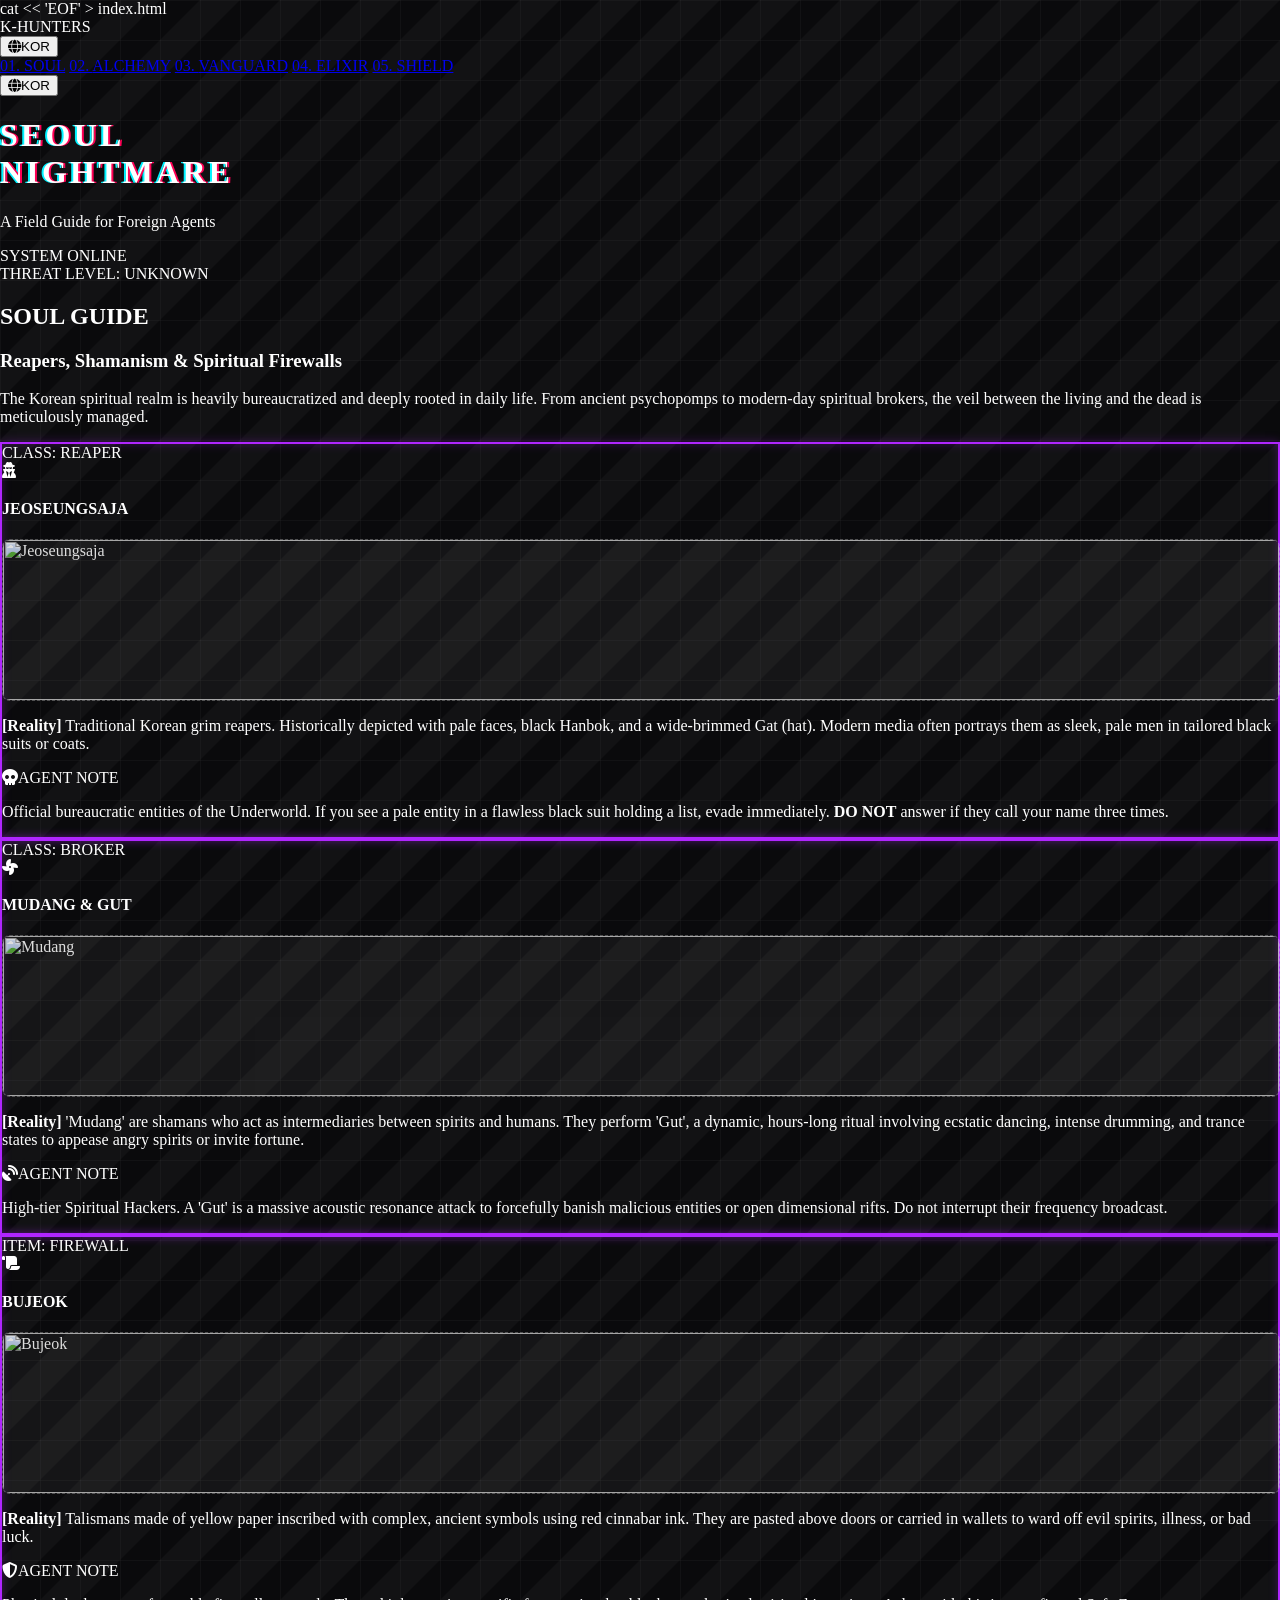
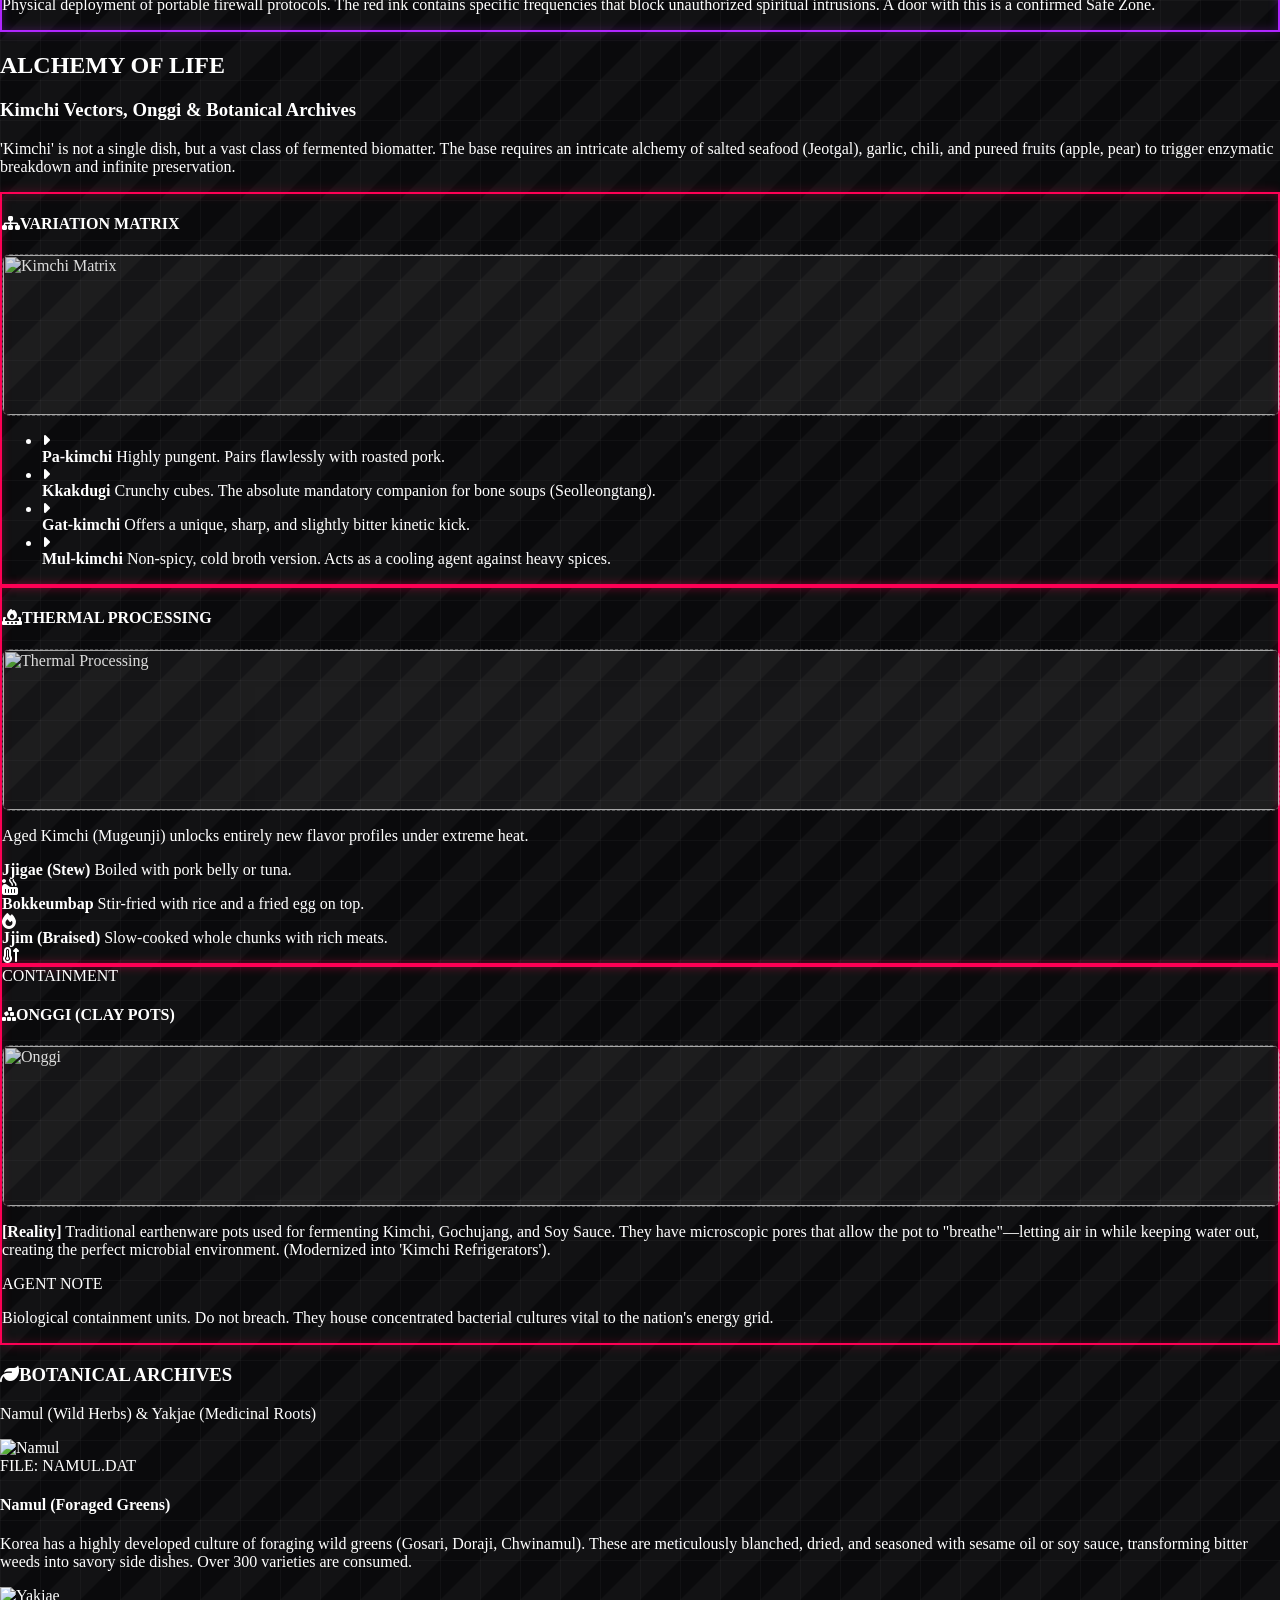
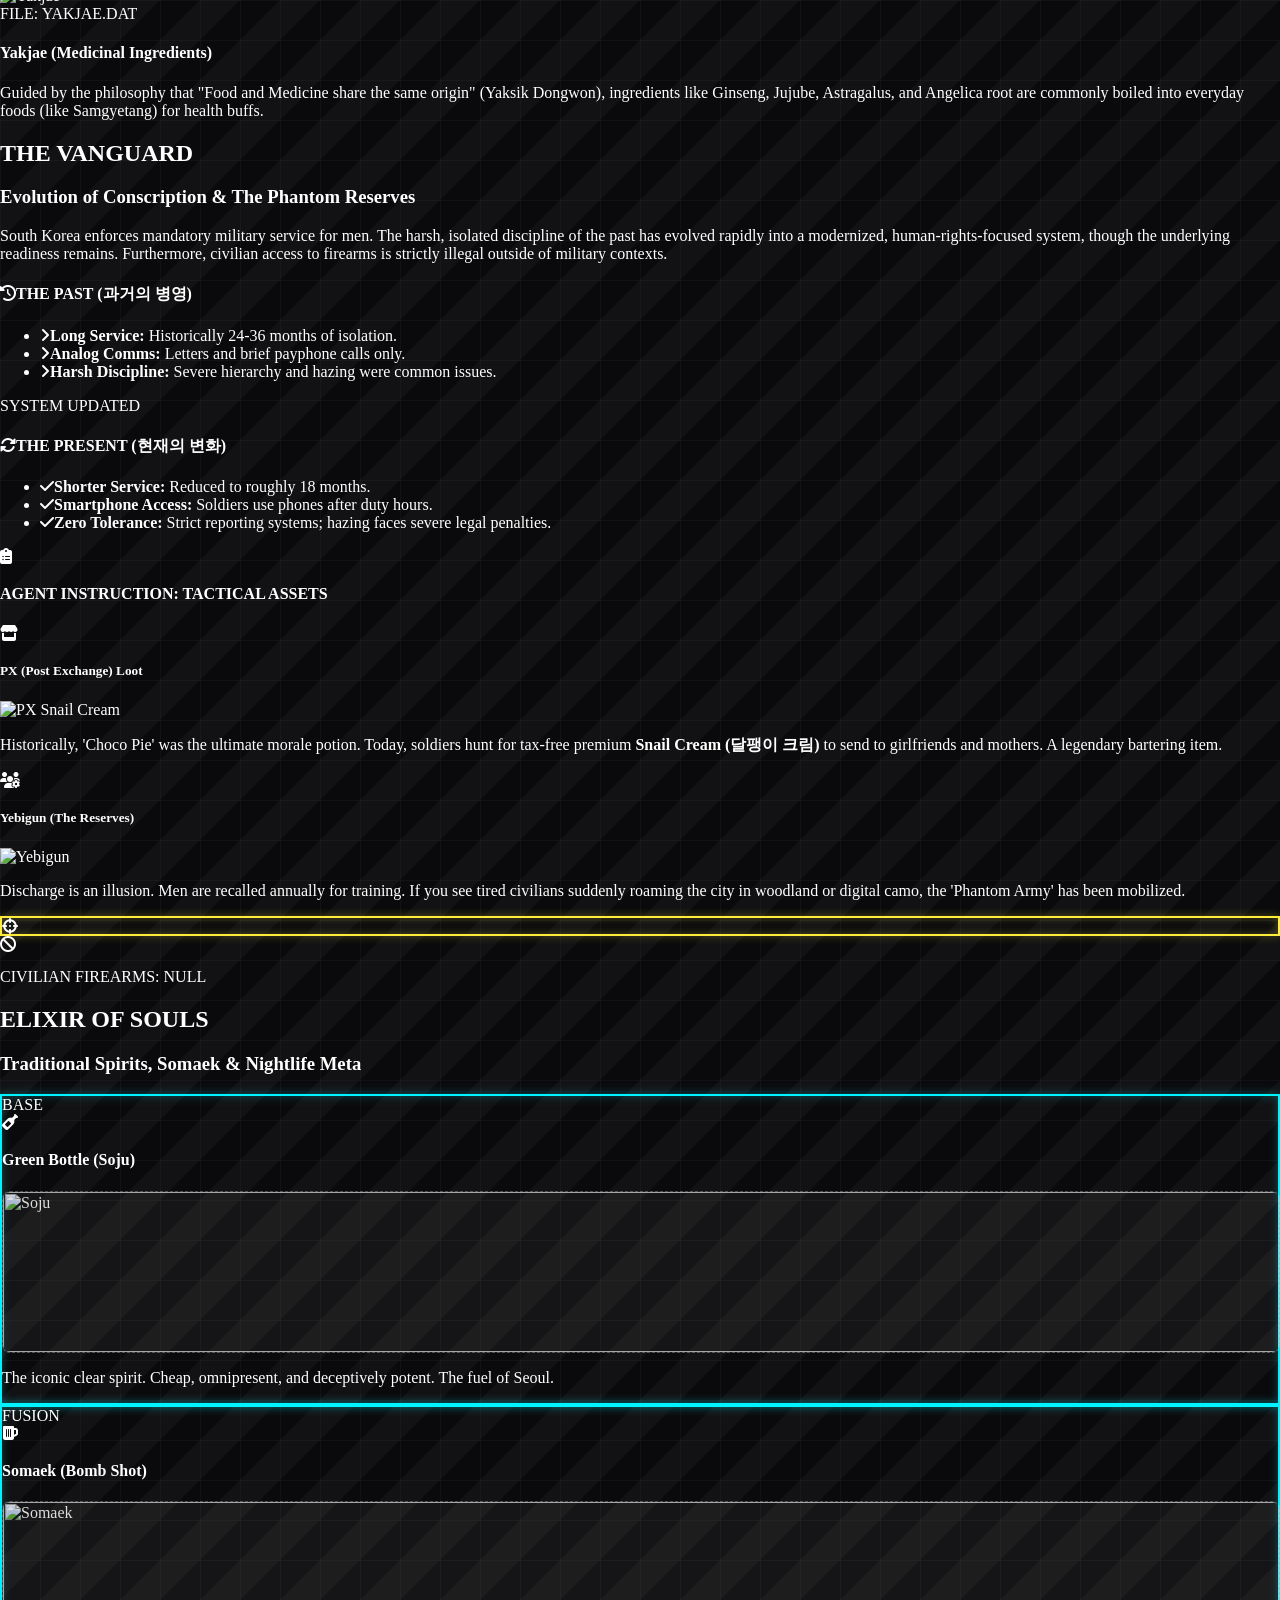
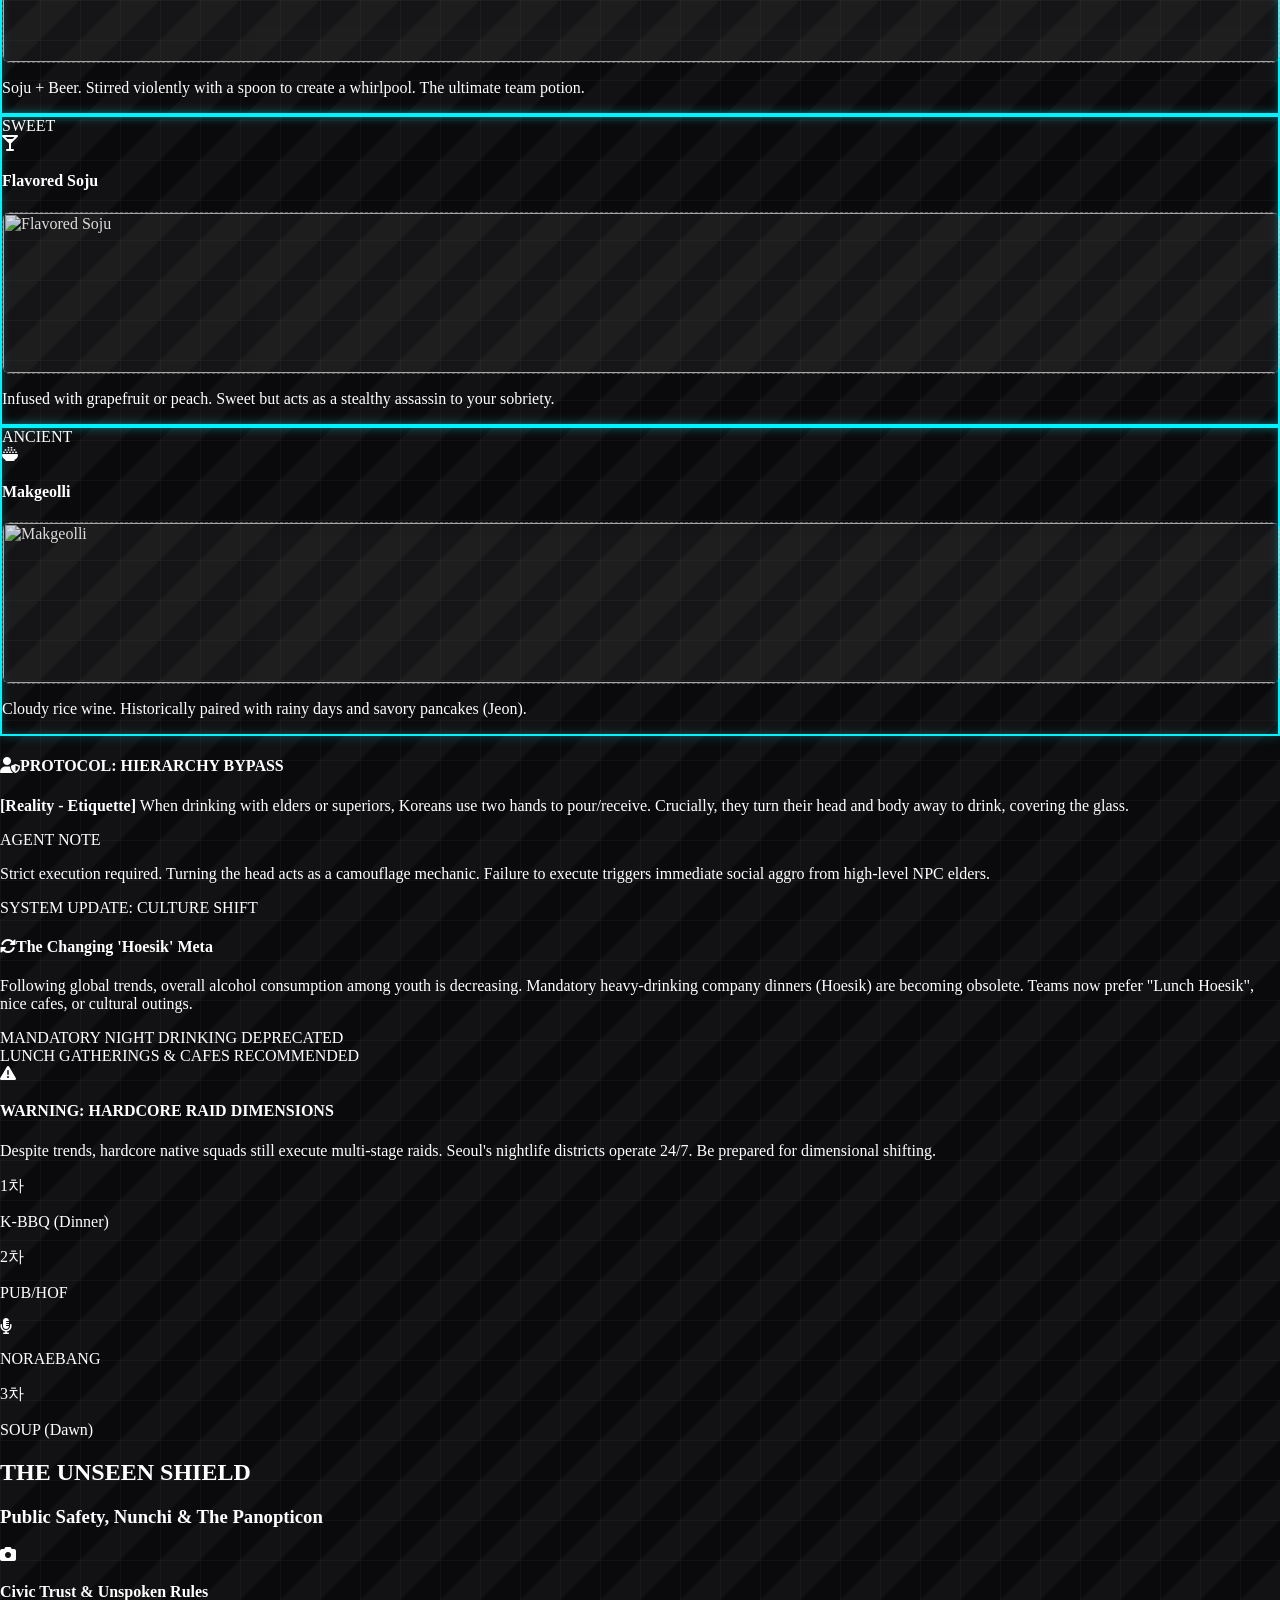
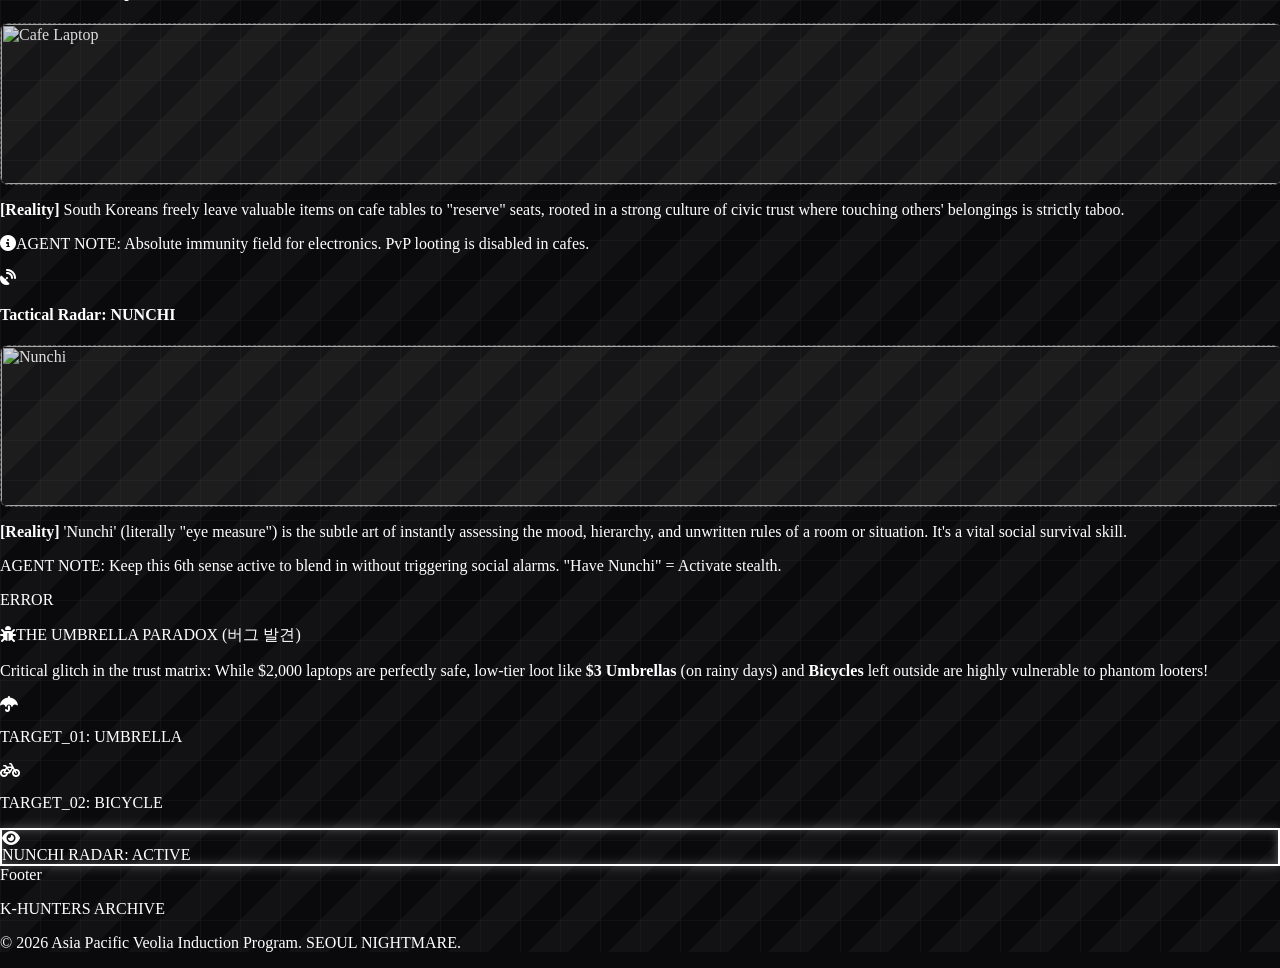
==== index.html @ 0b5ca31d "Create index.html" ====
cat << 'EOF' > index.html
<!DOCTYPE html>
<html lang="ko" class="scroll-smooth">
<head>
    <meta charset="UTF-8">
    <meta name="viewport" content="width=device-width, initial-scale=1.0, maximum-scale=1.0, user-scalable=no">
    <title>KOREA: THE SHADOW & THE LIGHT</title>
    
    <script src="https://cdn.tailwindcss.com"></script>
    <link href="https://cdnjs.cloudflare.com/ajax/libs/font-awesome/6.4.0/css/all.min.css" rel="stylesheet">
    <link rel="preconnect" href="https://fonts.googleapis.com">
    <link rel="preconnect" href="https://fonts.gstatic.com" crossorigin>
    <link href="https://fonts.googleapis.com/css2?family=Black+Han+Sans&family=Noto+Sans+KR:wght@300;400;700;900&display=swap" rel="stylesheet">
    
    <script>
        tailwind.config = {
            darkMode: 'class',
            theme: {
                extend: {
                    fontFamily: {
                        'title': ['"Black Han Sans"', 'sans-serif'],
                        'body': ['"Noto Sans KR"', 'sans-serif'],
                    },
                    colors: {
                        demon: {
                            purple: '#b026ff',
                            red: '#ff0055',
                            cyan: '#00f3ff',
                            yellow: '#ffeb3b',
                            green: '#00ff66',
                            dark: '#0a0a0c',
                        }
                    },
                    backgroundImage: {
                        'grid-pattern': 'linear-gradient(to right, #ffffff11 1px, transparent 1px), linear-gradient(to bottom, #ffffff11 1px, transparent 1px)',
                    }
                }
            }
        }
    </script>
    <style>
        html, body {
            margin: 0 !important;
            padding: 0 !important;
            width: 100% !important;
            overflow-x: hidden;
            background-color: #0a0a0c;
            color: #ffffff;
        }
        
        /* 한국 전통 문살 느낌의 패턴 배경 */
        .bg-korean-pattern {
            background-image: 
                linear-gradient(to right, #ffffff08 1px, transparent 1px),
                linear-gradient(to bottom, #ffffff08 1px, transparent 1px),
                url("data:image/svg+xml,%3Csvg width='40' height='40' viewBox='0 0 40 40' xmlns='http://www.w3.org/2000/svg'%3E%3Cg fill='%23ffffff' fill-opacity='0.03' fill-rule='evenodd'%3E%3Cpath d='M0 40L40 0H20L0 20M40 40V20L20 40'/%3E%3C/g%3E%3C/svg%3E");
            background-size: 40px 40px, 40px 40px, 80px 80px;
        }

        /* Glitch Effect */
        .glitch-wrapper { position: relative; }
        .glitch {
            position: relative;
            color: white;
            letter-spacing: 0.1em;
            text-shadow: 2px 0 #ff0055, -2px 0 #00f3ff;
            animation: glitch-anim 2s infinite linear alternate-reverse;
        }
        @keyframes glitch-anim {
            0% { text-shadow: 2px 0 #ff0055, -2px 0 #00f3ff; transform: translate(0); }
            20% { text-shadow: -2px 0 #ff0055, 2px 0 #00f3ff; transform: translate(-1px, 1px); }
            40% { text-shadow: 2px 0 #ff0055, -2px 0 #00f3ff; transform: translate(1px, -1px); }
            60% { text-shadow: -2px 0 #ff0055, 2px 0 #00f3ff; transform: translate(-1px, 0); }
            80% { text-shadow: 2px 0 #ff0055, -2px 0 #00f3ff; transform: translate(1px, 1px); }
            100% { text-shadow: -2px 0 #ff0055, 2px 0 #00f3ff; transform: translate(0); }
        }

        /* Neon Borders & Glows */
        .neon-box-purple { border: 2px solid #b026ff; box-shadow: 0 0 10px #b026ff44, inset 0 0 10px #b026ff44; transition: all 0.3s ease; }
        .neon-box-purple:hover { box-shadow: 0 0 20px #b026ff88, inset 0 0 15px #b026ff88; transform: translateY(-3px); }

        .neon-box-red { border: 2px solid #ff0055; box-shadow: 0 0 10px #ff005544, inset 0 0 10px #ff005544; transition: all 0.3s ease; }
        .neon-box-red:hover { box-shadow: 0 0 20px #ff005588, inset 0 0 15px #ff005588; transform: translateY(-3px); }

        .neon-box-yellow { border: 2px solid #ffeb3b; box-shadow: 0 0 10px #ffeb3b44, inset 0 0 10px #ffeb3b44; transition: all 0.3s ease; }
        .neon-box-yellow:hover { box-shadow: 0 0 20px #ffeb3b88, inset 0 0 15px #ffeb3b88; transform: translateY(-3px); }

        .neon-box-cyan { border: 2px solid #00f3ff; box-shadow: 0 0 10px #00f3ff44, inset 0 0 10px #00f3ff44; transition: all 0.3s ease; }
        .neon-box-cyan:hover { box-shadow: 0 0 20px #00f3ff88, inset 0 0 15px #00f3ff88; transform: translateY(-3px); }

        .neon-box-green { border: 2px solid #00ff66; box-shadow: 0 0 10px #00ff6644, inset 0 0 10px #00ff6644; transition: all 0.3s ease; }
        .neon-box-green:hover { box-shadow: 0 0 20px #00ff6688, inset 0 0 15px #00ff6688; transform: translateY(-3px); }

        .neon-box-white { border: 2px solid #ffffff; box-shadow: 0 0 10px #ffffff44, inset 0 0 10px #ffffff44; transition: all 0.3s ease; }

        /* Reveal Animation */
        .reveal { opacity: 0; transform: translateY(30px); transition: all 0.6s ease-out; }
        .reveal.active { opacity: 1; transform: translateY(0); }

        /* Hide Scrollbar for Mobile Nav */
        .hide-scrollbar::-webkit-scrollbar { display: none; }
        .hide-scrollbar { -ms-overflow-style: none; scrollbar-width: none; }

        /* Language Toggle Utility */
        body:not(.lang-ko) .show-ko { display: none !important; }
        body.lang-ko .show-en { display: none !important; }

        /* 이미지 플레이스홀더 스타일 */
        .img-placeholder {
            width: 100%;
            height: 160px;
            background-color: rgba(255, 255, 255, 0.05);
            border-radius: 0.5rem;
            margin-top: 0.5rem;
            margin-bottom: 1rem;
            display: flex;
            align-items: center;
            justify-content: center;
            overflow: hidden;
            border: 1px dashed rgba(255, 255, 255, 0.25);
            position: relative;
        }
        .img-placeholder img {
            width: 100%;
            height: 100%;
            object-fit: cover;
            opacity: 0.85;
            transition: opacity 0.3s ease;
        }
        .img-placeholder:hover img {
            opacity: 1;
        }
        .img-label {
            position: absolute;
            font-family: monospace;
            font-size: 0.75rem;
            color: rgba(255,255,255,0.7);
            z-index: 10;
            pointer-events: none;
            background: rgba(0,0,0,0.7);
            padding: 3px 8px;
            border-radius: 4px;
            border: 1px solid rgba(255,255,255,0.2);
        }
    </style>
</head>
<body class="font-body antialiased bg-korean-pattern bg-demon-dark relative">

    <!-- Navigation -->
    <nav class="fixed top-0 w-full z-50 bg-black/90 backdrop-blur-md border-b border-gray-800">
        <div class="max-w-7xl mx-auto px-4 sm:px-6 lg:px-8">
            <div class="flex flex-col sm:flex-row items-center justify-between h-auto sm:h-16 py-3 sm:py-0">
                <div class="flex items-center justify-between w-full sm:w-auto mb-3 sm:mb-0">
                    <div class="flex-shrink-0 font-title text-2xl tracking-widest cursor-pointer" onclick="window.scrollTo(0,0)">
                        <span class="text-demon-cyan">K-</span><span class="text-demon-red">HUNTERS</span>
                    </div>
                    <!-- Language Toggle Button (Mobile Top Right) -->
                    <button onclick="toggleLanguage()" class="sm:hidden px-3 py-1 border border-white/50 text-white rounded hover:border-demon-cyan hover:text-demon-cyan transition-colors font-mono text-xs flex items-center">
                        <i class="fas fa-globe mr-2"></i><span class="lang-text">KOR</span>
                    </button>
                </div>
                
                <!-- Nav Links -->
                <div class="w-full sm:w-auto flex overflow-x-auto hide-scrollbar space-x-6 pb-2 sm:pb-0 text-sm sm:text-base">
                    <a href="#spirit" class="flex-shrink-0 hover:text-demon-purple transition-colors font-bold tracking-wider">01. <span class="show-en">SOUL</span><span class="show-ko">영혼</span></a>
                    <a href="#alchemy" class="flex-shrink-0 hover:text-demon-red transition-colors font-bold tracking-wider">02. <span class="show-en">ALCHEMY</span><span class="show-ko">연금술</span></a>
                    <a href="#vanguard" class="flex-shrink-0 hover:text-demon-yellow transition-colors font-bold tracking-wider">03. <span class="show-en">VANGUARD</span><span class="show-ko">선봉대</span></a>
                    <a href="#elixir" class="flex-shrink-0 hover:text-demon-cyan transition-colors font-bold tracking-wider">04. <span class="show-en">ELIXIR</span><span class="show-ko">영약</span></a>
                    <a href="#shield" class="flex-shrink-0 hover:text-white transition-colors font-bold tracking-wider">05. <span class="show-en">SHIELD</span><span class="show-ko">방어막</span></a>
                </div>

                <!-- Language Toggle Button (Desktop) -->
                <button onclick="toggleLanguage()" class="hidden sm:flex ml-4 px-4 py-1 border border-white/50 text-white rounded hover:border-demon-cyan hover:text-demon-cyan transition-colors font-mono text-sm items-center flex-shrink-0">
                    <i class="fas fa-globe mr-2"></i><span class="lang-text">KOR</span>
                </button>
            </div>
        </div>
    </nav>

    <!-- Header / Hero Section -->
    <header class="min-h-[90vh] flex items-center justify-center relative overflow-hidden pt-20">
        <div class="absolute inset-0 bg-[radial-gradient(ellipse_at_center,_var(--tw-gradient-stops))] from-demon-purple/20 via-demon-dark to-demon-dark z-0"></div>
        <div class="z-10 text-center px-4 w-full">
            <div class="glitch-wrapper mb-6">
                <h1 class="glitch font-title text-5xl sm:text-7xl md:text-8xl lg:text-9xl leading-tight">SEOUL<br>NIGHTMARE</h1>
            </div>
            <p class="text-sm sm:text-xl md:text-2xl font-light tracking-widest text-gray-400 mb-8 uppercase px-2">
                <span class="show-en">A Field Guide for Foreign Agents</span>
                <span class="show-ko">외국인 요원을 위한 현장 가이드</span>
            </p>
            <div class="flex justify-center gap-3 sm:gap-4 flex-wrap">
                <div class="px-4 py-2 border border-demon-cyan text-demon-cyan rounded-full animate-pulse text-xs sm:text-sm font-bold">
                    <span class="show-en">SYSTEM ONLINE</span><span class="show-ko">시스템 온라인</span>
                </div>
                <div class="px-4 py-2 border border-demon-red text-demon-red rounded-full animate-pulse text-xs sm:text-sm font-bold">
                    <span class="show-en">THREAT LEVEL: UNKNOWN</span><span class="show-ko">위협 등급: 측정 불가</span>
                </div>
            </div>
        </div>
    </header>

    <!-- 01. SPIRIT SECTION -->
    <section id="spirit" class="min-h-screen py-20 relative flex items-center border-t border-demon-purple/30">
        <div class="absolute inset-0 bg-gradient-to-b from-demon-dark via-[#1a0a1c] to-demon-dark opacity-80"></div>
        <div class="max-w-7xl mx-auto px-4 sm:px-6 lg:px-8 relative z-10 w-full reveal">
            
            <div class="text-center mb-12 sm:mb-16">
                <h2 class="font-title text-4xl sm:text-5xl md:text-6xl text-transparent bg-clip-text bg-gradient-to-r from-demon-purple to-pink-500 mb-4 drop-shadow-[0_0_10px_rgba(176,38,255,0.8)]">
                    <span class="show-en">SOUL GUIDE</span><span class="show-ko">영혼 인도자</span>
                </h2>
                <h3 class="text-lg sm:text-2xl text-gray-300 font-bold tracking-widest">
                    <span class="show-en">Reapers, Shamanism & Spiritual Firewalls</span>
                    <span class="show-ko">[실제] 저승사자, 무당, 그리고 부적</span>
                </h3>
                <p class="mt-4 text-gray-400 max-w-4xl mx-auto text-sm sm:text-lg px-2">
                    <span class="show-en">The Korean spiritual realm is heavily bureaucratized and deeply rooted in daily life. From ancient psychopomps to modern-day spiritual brokers, the veil between the living and the dead is meticulously managed.</span>
                    <span class="show-ko">한국의 영적 세계는 매우 체계적이며 일상에 깊이 뿌리내리고 있습니다. 고대의 영혼 인도자부터 현대의 영적 브로커(무당)까지, 산 자와 죽은 자의 경계는 철저하게 관리됩니다.</span>
                </p>
            </div>

            <div class="grid grid-cols-1 lg:grid-cols-3 gap-6 sm:gap-8 items-stretch mb-12">
                <!-- Jeoseungsaja -->
                <div class="neon-box-purple p-5 sm:p-6 rounded-xl bg-black/60 relative group flex flex-col justify-between border-t-4 border-t-demon-purple">
                    <div>
                        <div class="absolute top-0 right-0 bg-demon-dark text-demon-purple border border-demon-purple/50 text-[10px] sm:text-xs font-bold px-2 py-1 rounded-bl-lg font-mono z-20">CLASS: REAPER</div>
                        <i class="fas fa-user-secret text-4xl text-demon-purple mb-4 drop-shadow-[0_0_8px_#b026ff]"></i>
                        <h4 class="font-bold text-xl sm:text-2xl text-white mb-2 font-title">
                            <span class="show-en">JEOSEUNGSAJA</span><span class="show-ko">저승사자</span>
                        </h4>

                        <!-- 📸 이미지 공간 -->
                        <div class="img-placeholder">
                            <img src="https://blogger.googleusercontent.com/img/b/R29vZ2xl/AVvXsEiURMVZ9lTEVwqcA4NETuQwc8-KoipGKHFvcKVPNmHvPTJOmMYVmtmRDquQL9dBHjy4XV6RqZc5TJoZpAcFb956CXkFF5MexD-JQQZ14W9fMV1EUGsUQCFEPOBR5V5ncGzZU0assYMbz666HC1Wg995tQHDykyoKzZheXLCg3BpUd2M_Hk87JTDl7S0SsHo/s320/%EC%A0%80%EC%8A%B9%EC%82%AC%EC%9E%90.png" alt="Jeoseungsaja">
                        </div>

                        <p class="text-xs sm:text-sm text-gray-300 mb-4 leading-relaxed">
                            <span class="show-en"><strong>[Reality]</strong> Traditional Korean grim reapers. Historically depicted with pale faces, black Hanbok, and a wide-brimmed Gat (hat). Modern media often portrays them as sleek, pale men in tailored black suits or coats.</span>
                            <span class="show-ko"><strong>[실제]</strong> 한국의 전통적인 저승사자. 과거에는 창백한 얼굴에 검은 도포와 갓을 쓴 모습이었으나, 현대 미디어(드라마 '도깨비' 등)에서는 세련된 검은 정장이나 코트를 입은 모습으로 묘사됩니다.</span>
                        </p>
                    </div>
                    <div class="mt-4 p-3 sm:p-4 bg-purple-900/20 border border-purple-500/30 rounded-lg">
                        <p class="text-demon-purple font-mono font-bold text-xs sm:text-sm mb-2"><i class="fas fa-skull mr-2"></i>AGENT NOTE</p>
                        <p class="text-[10px] sm:text-xs text-gray-400">
                            <span class="show-en">Official bureaucratic entities of the Underworld. If you see a pale entity in a flawless black suit holding a list, evade immediately. <strong>DO NOT</strong> answer if they call your name three times.</span>
                            <span class="show-ko">명계의 공식 관료 개체입니다. 흠잡을 데 없는 검은 정장을 입고 명부를 든 창백한 개체를 발견하면 즉시 회피하십시오. 그들이 당신의 이름을 세 번 부를 때 절대 대답해서는 안 됩니다.</span>
                        </p>
                    </div>
                </div>

                <!-- Mudang & Gut -->
                <div class="neon-box-purple p-5 sm:p-6 rounded-xl bg-black/60 relative group flex flex-col justify-between border-t-4 border-t-pink-500">
                    <div>
                        <div class="absolute top-0 right-0 bg-demon-dark text-pink-400 border border-pink-500/50 text-[10px] sm:text-xs font-bold px-2 py-1 rounded-bl-lg font-mono z-20">CLASS: BROKER</div>
                        <i class="fas fa-fan text-4xl text-pink-400 mb-4 drop-shadow-[0_0_8px_#ff0055]"></i>
                        <h4 class="font-bold text-xl sm:text-2xl text-white mb-2 font-title">
                            <span class="show-en">MUDANG & GUT</span><span class="show-ko">무당과 굿</span>
                        </h4>

                        <!-- 📸 이미지 공간 -->
                        <div class="img-placeholder">
                            <!-- <span class="img-label">[IMAGE: 무당 굿 / Mudang Ritual]</span> -->
                            <img src="https://blogger.googleusercontent.com/img/b/R29vZ2xl/AVvXsEgK4_RKWXs9I8EWVTMAH1R-nw8Vs_nNBZ2rjh0Vb6eyI1aB8lxU2u1QZrVkNIJ7RcFENTT8adfGdqu5MtQVXAKNuCSFIgQwhp_o85HZPnOhuDI9yu3itiw5uYAyJEI8THAKqf8aO_CREOVknemsvlQiMS3PlJPv4r8J-KZAPh70hCe-lFjgRKMcungxRktV/s320/%EB%AC%B4%EB%8B%B9.png" alt="Mudang">
                        </div>

                        <p class="text-xs sm:text-sm text-gray-300 mb-4 leading-relaxed">
                            <span class="show-en"><strong>[Reality]</strong> 'Mudang' are shamans who act as intermediaries between spirits and humans. They perform 'Gut', a dynamic, hours-long ritual involving ecstatic dancing, intense drumming, and trance states to appease angry spirits or invite fortune.</span>
                            <span class="show-ko"><strong>[실제]</strong> '무당'은 신령과 인간 사이를 연결하는 영적 매개자입니다. 징, 꽹과리 등 타악기의 격렬한 리듬에 맞춰 춤을 추고 접신(Trance)하여 억울한 영혼을 달래거나 복을 기원하는 의식인 '굿'을 주관합니다.</span>
                        </p>
                    </div>
                    <div class="mt-4 p-3 sm:p-4 bg-pink-900/20 border border-pink-500/30 rounded-lg">
                        <p class="text-pink-400 font-mono font-bold text-xs sm:text-sm mb-2"><i class="fas fa-satellite-dish mr-2"></i>AGENT NOTE</p>
                        <p class="text-[10px] sm:text-xs text-gray-400">
                            <span class="show-en">High-tier Spiritual Hackers. A 'Gut' is a massive acoustic resonance attack to forcefully banish malicious entities or open dimensional rifts. Do not interrupt their frequency broadcast.</span>
                            <span class="show-ko">최고 등급의 영적 해커. '굿'은 강력한 음향 공명을 통해 악귀를 강제 퇴거시키거나 차원의 문을 여는 대규모 의식입니다. 이들의 주파수 송출을 방해하지 마십시오.</span>
                        </p>
                    </div>
                </div>

                <!-- Bujeok -->
                <div class="neon-box-purple p-5 sm:p-6 rounded-xl bg-black/60 relative group flex flex-col justify-between border-t-4 border-t-demon-cyan">
                    <div>
                        <div class="absolute top-0 right-0 bg-demon-dark text-demon-cyan border border-demon-cyan/50 text-[10px] sm:text-xs font-bold px-2 py-1 rounded-bl-lg font-mono z-20">ITEM: FIREWALL</div>
                        <i class="fas fa-scroll text-4xl text-demon-cyan mb-4 drop-shadow-[0_0_8px_#00f3ff]"></i>
                        <h4 class="font-bold text-xl sm:text-2xl text-white mb-2 font-title">
                            <span class="show-en">BUJEOK</span><span class="show-ko">부적 (결계 코드)</span>
                        </h4>

                        <!-- 📸 이미지 공간 -->
                        <div class="img-placeholder">
                            <img src="https://blogger.googleusercontent.com/img/b/R29vZ2xl/AVvXsEhVpOjeKQ4zcianfXPWaCzMz-b9-HGBg5lgvWPoUVaz6k7OTrrkfWV-IYv4dg5dtVIhRWj3u37YFieAXThjr0m_7Qg4uaEml_VXVHDfjSOJreQyQsn5IECoavwAIScPR0zk9tsJKdB_7lLjRIW2gM2Nb7qpD9FObcclsJw8JPmSUao8znPejQikqtYqkTyF/s320/%EB%B6%80%EC%A0%81.png" alt="Bujeok">
                        </div>

                        <p class="text-xs sm:text-sm text-gray-300 mb-4 leading-relaxed">
                            <span class="show-en"><strong>[Reality]</strong> Talismans made of yellow paper inscribed with complex, ancient symbols using red cinnabar ink. They are pasted above doors or carried in wallets to ward off evil spirits, illness, or bad luck.</span>
                            <span class="show-ko"><strong>[실제]</strong> 노란 한지 위에 붉은 주사(진사)로 복잡한 고대 기호나 문자를 그린 부적. 문설주 위에 붙이거나 지갑 속에 부적을 지니고 다니며 질병, 액운, 악귀를 막아냅니다.</span>
                        </p>
                    </div>
                    <div class="mt-4 p-3 sm:p-4 bg-cyan-900/20 border border-cyan-500/30 rounded-lg">
                        <p class="text-demon-cyan font-mono font-bold text-xs sm:text-sm mb-2"><i class="fas fa-shield-alt mr-2"></i>AGENT NOTE</p>
                        <p class="text-[10px] sm:text-xs text-gray-400">
                            <span class="show-en">Physical deployment of portable firewall protocols. The red ink contains specific frequencies that block unauthorized spiritual intrusions. A door with this is a confirmed Safe Zone.</span>
                            <span class="show-ko">휴대용 방화벽 프로토콜의 물리적 인스턴스. 붉은 안료는 비인가 영적 침입을 물리적으로 차단하는 파장을 지닙니다. 이것이 부착된 문 안쪽은 안전 지대로 간주하십시오.</span>
                        </p>
                    </div>
                </div>
            </div>
        </div>
    </section>

    <!-- 02. ALCHEMY SECTION -->
    <section id="alchemy" class="min-h-screen py-20 relative flex items-center border-t border-demon-red/30">
        <div class="absolute inset-0 bg-gradient-to-b from-demon-dark via-[#2e0b11] to-demon-dark opacity-80"></div>
        <div class="max-w-7xl mx-auto px-4 sm:px-6 lg:px-8 relative z-10 w-full reveal">
            <div class="text-center mb-12 sm:mb-16">
                <h2 class="font-title text-4xl sm:text-5xl md:text-6xl text-transparent bg-clip-text bg-gradient-to-r from-demon-red to-orange-500 mb-4 drop-shadow-[0_0_10px_rgba(255,0,85,0.8)]">
                    <span class="show-en">ALCHEMY OF LIFE</span><span class="show-ko">생명의 연금술</span>
                </h2>
                <h3 class="text-lg sm:text-2xl text-gray-300 font-bold tracking-widest">
                    <span class="show-en">Kimchi Vectors, Onggi & Botanical Archives</span>
                    <span class="show-ko">[실제] 방대한 김치의 세계, 옹기, 그리고 약식동원</span>
                </h3>
                <p class="mt-4 text-gray-400 max-w-4xl mx-auto text-sm sm:text-lg px-2 leading-relaxed">
                    <span class="show-en">'Kimchi' is not a single dish, but a vast class of fermented biomatter. The base requires an intricate alchemy of salted seafood (Jeotgal), garlic, chili, and pureed fruits (apple, pear) to trigger enzymatic breakdown and infinite preservation.</span>
                    <span class="show-ko">'김치'는 단일 요리가 아닌 방대한 발효 시스템입니다. 감칠맛을 폭발시키는 다양한 젓갈, 마늘, 고춧가루, 그리고 자연스러운 단맛과 효소 작용을 촉진하는 과일(사과, 배 등)을 갈아 넣어 무한한 보존성을 지닌 결정체로 연성합니다.</span>
                </p>
            </div>
            
            <div class="grid grid-cols-1 lg:grid-cols-3 gap-6 sm:gap-8 mb-16">
                <!-- Variation Matrix -->
                <div class="neon-box-red p-5 sm:p-6 rounded-xl bg-black/60 relative border-l-4 border-l-demon-red flex flex-col justify-between">
                    <div>
                        <h4 class="font-bold text-lg sm:text-xl text-demon-red border-b border-demon-red/30 pb-2 mb-4 font-title flex items-center">
                            <i class="fas fa-sitemap mr-2"></i><span class="show-en">VARIATION MATRIX</span><span class="show-ko">변형 매트릭스</span>
                        </h4>

                        <!-- 📸 이미지 공간 -->
                        <div class="img-placeholder">
                            <img src="https://blogger.googleusercontent.com/img/b/R29vZ2xl/AVvXsEh5u8CICpxrNpt-s0FGimPSfd17EHLM5632OcCQaiBEvjTnZCOd7gsWREQ-xUtLWjEwq6fq0H5U2fBPs1lMvcb-CBgdPqyrX7uMhA1QPipaQOIzEucrshtaF1l49XOs2l6WbyY2dvjj5uTnLVVBcc0hUg_jQ4wf0cZW1ojgBwbPxj8biqYqOXtKB3wQpL-K/s320/%EA%B9%80%EC%B9%98.png" alt="Kimchi Matrix">
                        </div>

                        <ul class="space-y-4 text-gray-300 text-xs sm:text-sm">
                            <li class="flex items-start">
                                <i class="fas fa-caret-right text-demon-red mt-1 mr-2 flex-shrink-0"></i>
                                <div>
                                    <strong class="text-white"><span class="show-en">Pa-kimchi</span><span class="show-ko">파김치 (Green Onion):</span></strong> 
                                    <span class="show-en">Highly pungent. Pairs flawlessly with roasted pork.</span><span class="show-ko">알싸하고 매콤한 파 베이스. 삼겹살/짜파게티와의 궁합이 치명적입니다.</span>
                                </div>
                            </li>
                            <li class="flex items-start">
                                <i class="fas fa-caret-right text-demon-red mt-1 mr-2 flex-shrink-0"></i>
                                <div>
                                    <strong class="text-white"><span class="show-en">Kkakdugi</span><span class="show-ko">깍두기 (Cubed Radish):</span></strong> 
                                    <span class="show-en">Crunchy cubes. The absolute mandatory companion for bone soups (Seolleongtang).</span><span class="show-ko">아삭하게 씹히는 무 큐브. 설렁탕, 국밥 등 국물 요리의 절대적인 동반자입니다.</span>
                                </div>
                            </li>
                            <li class="flex items-start">
                                <i class="fas fa-caret-right text-demon-red mt-1 mr-2 flex-shrink-0"></i>
                                <div>
                                    <strong class="text-white"><span class="show-en">Gat-kimchi</span><span class="show-ko">갓김치 (Mustard Leaf):</span></strong> 
                                    <span class="show-en">Offers a unique, sharp, and slightly bitter kinetic kick.</span><span class="show-ko">돌산 갓을 사용하여 특유의 톡 쏘는 맛과 쌉싸름한 맛이 뇌를 자극합니다.</span>
                                </div>
                            </li>
                            <li class="flex items-start">
                                <i class="fas fa-caret-right text-demon-red mt-1 mr-2 flex-shrink-0"></i>
                                <div>
                                    <strong class="text-white"><span class="show-en">Mul-kimchi</span><span class="show-ko">물김치 (Water Radish):</span></strong> 
                                    <span class="show-en">Non-spicy, cold broth version. Acts as a cooling agent against heavy spices.</span><span class="show-ko">매운맛이 없는 차가운 국물 변형. 화기를 진정시키는 쿨링 포션 역할을 합니다.</span>
                                </div>
                            </li>
                        </ul>
                    </div>
                </div>

                <!-- Thermal Processing -->
                <div class="neon-box-red p-5 sm:p-6 rounded-xl bg-black/60 relative border-l-4 border-l-orange-500 flex flex-col justify-between">
                    <div>
                        <h4 class="font-bold text-lg sm:text-xl text-orange-500 border-b border-orange-500/30 pb-2 mb-4 font-title flex items-center">
                            <i class="fas fa-fire-burner mr-2"></i><span class="show-en">THERMAL PROCESSING</span><span class="show-ko">열처리 (조리 응용)</span>
                        </h4>

                        <!-- 📸 이미지 공간 -->
                        <div class="img-placeholder">
                            <img src="https://blogger.googleusercontent.com/img/b/R29vZ2xl/AVvXsEhHYm-hYZTXoPI2mBn32TLBfBzDZ4KZQXX4pM8bOC0SyyBMB0oV4i7wh-Hoo02r3jMq_lGNJygz0TxYWMnr4FGOVCPjmdfXIuKUb9hcRNsA0LpnR3ShG9Enbqw2R7dOGHw4-UcMyDFF9eKmjcVgLcqLMFLEoDK-0KR63EcmsB7DMes4nbAQd0Za3yna7UVo/s320/%EA%B9%80%EC%B9%98%EC%9A%94%EB%A6%AC.png" alt="Thermal Processing">
                        </div>

                        <p class="text-gray-400 mb-4 text-[11px] sm:text-xs">
                            <span class="show-en">Aged Kimchi (Mugeunji) unlocks entirely new flavor profiles under extreme heat.</span>
                            <span class="show-ko">장기간 숙성된 김치(묵은지)는 불과 만났을 때 감칠맛의 한계를 돌파합니다.</span>
                        </p>
                        <div class="grid grid-cols-1 gap-3 sm:gap-4">
                            <div class="bg-red-900/20 p-2 sm:p-3 border border-red-500/30 rounded flex justify-between items-center">
                                <div>
                                    <strong class="text-white block text-sm"><span class="show-en">Jjigae (Stew)</span><span class="show-ko">김치찌개</span></strong>
                                    <span class="text-[10px] text-gray-400"><span class="show-en">Boiled with pork belly or tuna.</span><span class="show-ko">돼지고기나 참치를 넣고 끓인 궁극의 소울푸드.</span></span>
                                </div>
                                <i class="fas fa-hot-tub text-orange-500"></i>
                            </div>
                            <div class="bg-red-900/20 p-2 sm:p-3 border border-red-500/30 rounded flex justify-between items-center">
                                <div>
                                    <strong class="text-white block text-sm"><span class="show-en">Bokkeumbap</span><span class="show-ko">김치볶음밥</span></strong>
                                    <span class="text-[10px] text-gray-400"><span class="show-en">Stir-fried with rice and a fried egg on top.</span><span class="show-ko">기름에 볶은 밥 위에 계란 프라이를 얹은 전투식량.</span></span>
                                </div>
                                <i class="fas fa-fire text-orange-500"></i>
                            </div>
                            <div class="bg-red-900/20 p-2 sm:p-3 border border-red-500/30 rounded flex justify-between items-center">
                                <div>
                                    <strong class="text-white block text-sm"><span class="show-en">Jjim (Braised)</span><span class="show-ko">김치찜</span></strong>
                                    <span class="text-[10px] text-gray-400"><span class="show-en">Slow-cooked whole chunks with rich meats.</span><span class="show-ko">포기김치와 두툼한 고기를 오랜 시간 부드럽게 쪄냄.</span></span>
                                </div>
                                <i class="fas fa-temperature-arrow-up text-orange-500"></i>
                            </div>
                        </div>
                    </div>
                </div>

                <!-- Onggi (Clay Pots) -->
                <div class="neon-box-red p-5 sm:p-6 rounded-xl bg-black/60 relative border-l-4 border-l-yellow-600 flex flex-col justify-between">
                    <div>
                        <div class="absolute top-0 right-0 bg-yellow-700 text-white text-[10px] sm:text-xs font-bold px-2 py-1 rounded-bl-lg font-mono z-20">CONTAINMENT</div>
                        <h4 class="font-bold text-lg sm:text-xl text-yellow-500 border-b border-yellow-600/30 pb-2 mb-4 font-title flex items-center">
                            <i class="fas fa-cubes-stacked mr-2"></i><span class="show-en">ONGGI (CLAY POTS)</span><span class="show-ko">옹기 (숨쉬는 항아리)</span>
                        </h4>

                        <!-- 📸 이미지 공간 -->
                        <div class="img-placeholder">
                            <img src="https://blogger.googleusercontent.com/img/b/R29vZ2xl/AVvXsEhYty547lLIVkSgzGmXZ2nOfBpa-9mH4GfFSca5xvBYcRJGsCOQRzRMUUWHqYDFTgcVYqYOIbM4D3yZG4WU5gVcFcNfayszF1kC3faAe851CDgH3SctmcKCMZqy1ixdQnyrBe_ChHNYwbAq1SZaf0GbS3vWkPHlBKZYd2mnF0MRoBygNsP67ly9FBpe5bWg/s320/%EB%82%98%EB%AC%BC.png" alt="Onggi">
                        </div>

                        <p class="text-xs sm:text-sm text-gray-300 mb-4 leading-relaxed">
                            <span class="show-en"><strong>[Reality]</strong> Traditional earthenware pots used for fermenting Kimchi, Gochujang, and Soy Sauce. They have microscopic pores that allow the pot to "breathe"—letting air in while keeping water out, creating the perfect microbial environment. (Modernized into 'Kimchi Refrigerators').</span>
                            <span class="show-ko"><strong>[실제]</strong> 김치, 고추장, 간장 등을 발효시키는 전통 도기입니다. 표면에 미세한 구멍이 있어 공기는 통과시키고 물은 막아주는 '숨쉬는' 특성을 지녀 최적의 발효 환경을 조성합니다. (현대에는 '김치 냉장고'로 진화했습니다.)</span>
                        </p>
                    </div>
                    <div class="mt-auto p-3 bg-yellow-900/20 border border-yellow-600/30 rounded-lg">
                        <p class="text-yellow-500 font-mono font-bold text-[10px] sm:text-xs mb-1">AGENT NOTE</p>
                        <p class="text-[10px] text-gray-400">
                            <span class="show-en">Biological containment units. Do not breach. They house concentrated bacterial cultures vital to the nation's energy grid.</span>
                            <span class="show-ko">생화학 보존 유닛입니다. 함부로 파괴하지 마십시오. 국가 에너지망에 필수적인 고농축 발효 에너지가 봉인되어 있습니다.</span>
                        </p>
                    </div>
                </div>
            </div>

            <!-- Botanical Archives -->
            <div class="border-t border-demon-red/30 pt-10 sm:pt-12">
                <div class="text-center mb-8 sm:mb-10">
                    <h3 class="text-2xl sm:text-3xl text-demon-green font-bold tracking-widest font-title mb-2 drop-shadow-[0_0_8px_#00ff66]">
                        <i class="fas fa-leaf mr-2"></i><span class="show-en">BOTANICAL ARCHIVES</span><span class="show-ko">식물성 데이터베이스</span>
                    </h3>
                    <p class="text-xs sm:text-sm text-gray-400"><span class="show-en">Namul (Wild Herbs) & Yakjae (Medicinal Roots)</span><span class="show-ko">나물(채집 식물) & 약재(약용 식물)</span></p>
                </div>

                <!-- 좌우 높이를 일치시키기 위해 items-stretch 적용 -->
                <div class="grid grid-cols-1 md:grid-cols-2 gap-6 sm:gap-8 items-stretch">
                    
                    <!-- Namul Archive -->
                    <div class="flex flex-col group h-full">
                        <!-- 📸 이미지 영역: 고정 높이 + absolute를 주어 여백 없이 꽉 채움 -->
                        <div class="h-56 sm:h-64 rounded-t-xl border-2 border-demon-green/50 bg-[#051108] relative overflow-hidden flex-shrink-0">
                            <img class="w-full h-full object-cover block" src="https://blogger.googleusercontent.com/img/b/R29vZ2xl/AVvXsEgIom5ngr-Gdpc-2iBsMQlYWpzo9ei2yjfuge4u1RVUEl5ziv0bHgCJkD0Z24HR88ccQ7_JHMz6APv4YnDPXVzqaUIXvHEdp30wvwBXl-Q-s2ajk3bxA43pSowe1QoDtDnjvTYioc0LA8smWLb1Krv6fX4hVLJtTFtCY_mjspl_4TsvhFQ-Td8raUPaOTg4/s320/%EB%82%98%EB%AC%BC1.png" alt="Namul">
                            <div class="absolute bottom-3 left-4 text-demon-green font-mono font-bold text-[10px] sm:text-xs bg-black/80 px-2 py-1 border border-demon-green/30 z-10 pointer-events-none">FILE: NAMUL.DAT</div>
                        </div>

                        <!-- 📝 하단 설명 박스: flex-1을 주어 양쪽 박스 높이를 균일하게 맞춤 -->
                        <div class="flex-1 bg-black/60 border-2 border-t-0 border-demon-green/50 rounded-b-xl p-4 sm:p-5 shadow-[0_0_15px_rgba(0,255,102,0.1)] flex flex-col justify-between">
                            <div>
                                <h4 class="font-bold text-base sm:text-lg text-white mb-2"><span class="show-en">Namul (Foraged Greens)</span><span class="show-ko">다양한 나물 문화</span></h4>
                                <p class="text-xs sm:text-sm text-gray-400 leading-relaxed">
                                    <span class="show-en">Korea has a highly developed culture of foraging wild greens (Gosari, Doraji, Chwinamul). These are meticulously blanched, dried, and seasoned with sesame oil or soy sauce, transforming bitter weeds into savory side dishes. Over 300 varieties are consumed.</span>
                                    <span class="show-ko">고사리, 도라지, 취나물 등 산과 들에서 채취한 수백 종의 식물을 활용하는 문화입니다. 독성을 빼기 위해 데치고 말린 후, 참기름과 국간장으로 무쳐내어 잡초의 쓴맛을 깊은 감칠맛으로 승화시킵니다.</span>
                                </p>
                            </div>
                        </div>
                    </div>

                    <!-- Yakjae Archive -->
                    <div class="flex flex-col group h-full">
                        <!-- 📸 이미지 영역: 고정 높이 + absolute를 주어 여백 없이 꽉 채움 -->
                        <div class="h-56 sm:h-64 rounded-t-xl border-2 border-purple-500/50 bg-[#0d0511] relative overflow-hidden flex-shrink-0">
                            <img class="w-full h-full object-cover block" src="https://blogger.googleusercontent.com/img/b/R29vZ2xl/AVvXsEgUkyV_R4AxzuzEMCo6poVg598EQWJuEbKQOgLamUzIJ_1wX58OysoT__zLKq5WFqfg8g7TD7FrDQh3gtfbmcH6zfgrDmwgCUTm2arTgm4rTYE4TcWl0xnd5gNK0-_cSpUr8LVr1uCGM5EsOv2jU3dM6nq0O-y066PynYTbZOi78VHW-kbaex2LG9N4P-j7/s320/%EC%95%BD%EC%9E%AC.png" alt="Yakjae">
                            <div class="absolute bottom-3 left-4 text-purple-400 font-mono font-bold text-[10px] sm:text-xs bg-black/80 px-2 py-1 border border-purple-500/30 z-10 pointer-events-none">FILE: YAKJAE.DAT</div>
                        </div>

                        <!-- 📝 하단 설명 박스: flex-1을 주어 양쪽 박스 높이를 균일하게 맞춤 -->
                        <div class="flex-1 bg-black/60 border-2 border-t-0 border-purple-500/50 rounded-b-xl p-4 sm:p-5 shadow-[0_0_15px_rgba(176,38,255,0.1)] flex flex-col justify-between">
                            <div>
                                <h4 class="font-bold text-base sm:text-lg text-white mb-2"><span class="show-en">Yakjae (Medicinal Ingredients)</span><span class="show-ko">약재 (약식동원)</span></h4>
                                <p class="text-xs sm:text-sm text-gray-400 leading-relaxed">
                                    <span class="show-en">Guided by the philosophy that "Food and Medicine share the same origin" (Yaksik Dongwon), ingredients like Ginseng, Jujube, Astragalus, and Angelica root are commonly boiled into everyday foods (like Samgyetang) for health buffs.</span>
                                    <span class="show-ko">"약과 음식은 그 근원이 같다(약식동원)"는 철학 아래, 인삼, 대추, 황기, 당귀 등의 한약재가 요리에 적극 사용됩니다. 삼계탕 같은 국물 요리는 시민들의 체력과 마나를 회복시키는 궁극의 포션입니다.</span>
                                </p>
                            </div>
                        </div>
                    </div>

                </div>
            </div>
        </div>
    </section>

    <!-- 03. VANGUARD SECTION -->
    <section id="vanguard" class="min-h-screen py-20 relative flex items-center border-t border-demon-yellow/30">
        <div class="absolute inset-0 bg-gradient-to-b from-demon-dark via-[#1a1a05] to-demon-dark opacity-80"></div>
        <div class="max-w-7xl mx-auto px-4 sm:px-6 lg:px-8 relative z-10 w-full reveal">
            
            <div class="text-center mb-12 sm:mb-16">
                <h2 class="font-title text-4xl sm:text-5xl md:text-6xl text-transparent bg-clip-text bg-gradient-to-r from-demon-yellow to-green-500 mb-4 drop-shadow-[0_0_10px_rgba(255,235,59,0.8)]">
                    <span class="show-en">THE VANGUARD</span><span class="show-ko">선봉대</span>
                </h2>
                <h3 class="text-lg sm:text-2xl text-gray-300 font-bold tracking-widest">
                    <span class="show-en">Evolution of Conscription & The Phantom Reserves</span>
                    <span class="show-ko">[실제] 징병제 문화의 진화와 예비군</span>
                </h3>
                <p class="mt-4 text-gray-400 max-w-4xl mx-auto text-sm sm:text-lg px-2 leading-relaxed">
                    <span class="show-en">South Korea enforces mandatory military service for men. The harsh, isolated discipline of the past has evolved rapidly into a modernized, human-rights-focused system, though the underlying readiness remains. Furthermore, civilian access to firearms is strictly illegal outside of military contexts.</span>
                    <span class="show-ko">한국은 남성 징병제를 채택하고 있습니다. 과거의 억압적이고 단절되었던 군기 문화는 최근 스마트폰 허용과 인권 보장 등 현대적인 병영 문화로 급격히 진화했습니다. 또한, 군부대 외부에서의 민간인 총기 소지는 엄격하게 불법으로 통제됩니다.</span>
                </p>
            </div>

            <div class="grid grid-cols-1 lg:grid-cols-3 gap-8">
                <div class="lg:col-span-2 space-y-6">
                    <div class="grid grid-cols-1 sm:grid-cols-2 gap-4">
                        <div class="bg-black/50 border border-gray-700 p-4 sm:p-5 rounded-lg opacity-80">
                            <h4 class="text-demon-red font-bold font-mono mb-3 border-b border-gray-700 pb-2 flex items-center text-sm sm:text-base"><i class="fas fa-history mr-2"></i>THE PAST <span class="text-xs text-gray-500 ml-1">(과거의 병영)</span></h4>
                            <ul class="space-y-3 text-xs sm:text-sm text-gray-400">
                                <li class="flex items-start"><i class="fas fa-angle-right text-demon-red mt-1 mr-2 flex-shrink-0"></i><span><strong class="text-gray-300"><span class="show-en">Long Service:</span><span class="show-ko">긴 복무 기간:</span></strong> <span class="show-en">Historically 24-36 months of isolation.</span><span class="show-ko">과거 2년에서 길게는 3년 이상의 고립된 생활.</span></span></li>
                                <li class="flex items-start"><i class="fas fa-angle-right text-demon-red mt-1 mr-2 flex-shrink-0"></i><span><strong class="text-gray-300"><span class="show-en">Analog Comms:</span><span class="show-ko">아날로그 소통:</span></strong> <span class="show-en">Letters and brief payphone calls only.</span><span class="show-ko">손편지와 짧은 공중전화 통화가 유일한 소통 수단.</span></span></li>
                                <li class="flex items-start"><i class="fas fa-angle-right text-demon-red mt-1 mr-2 flex-shrink-0"></i><span><strong class="text-gray-300"><span class="show-en">Harsh Discipline:</span><span class="show-ko">엄격한 군기:</span></strong> <span class="show-en">Severe hierarchy and hazing were common issues.</span><span class="show-ko">가혹행위와 악습이 잔존했던 수직적 계급 사회.</span></span></li>
                            </ul>
                        </div>
                        <div class="bg-black/50 border border-demon-yellow/50 p-4 sm:p-5 rounded-lg relative overflow-hidden">
                            <div class="absolute top-0 right-0 bg-demon-yellow text-black text-[10px] sm:text-xs font-bold px-2 py-1 rounded-bl-lg animate-pulse">SYSTEM UPDATED</div>
                            <h4 class="text-demon-yellow font-bold font-mono mb-3 border-b border-gray-700 pb-2 flex items-center text-sm sm:text-base"><i class="fas fa-sync-alt mr-2"></i>THE PRESENT <span class="text-xs text-gray-500 ml-1">(현재의 변화)</span></h4>
                            <ul class="space-y-3 text-xs sm:text-sm text-gray-300">
                                <li class="flex items-start"><i class="fas fa-check text-demon-yellow mt-1 mr-2 flex-shrink-0"></i><span><strong class="text-white"><span class="show-en">Shorter Service:</span><span class="show-ko">복무 단축:</span></strong> <span class="show-en">Reduced to roughly 18 months.</span><span class="show-ko">약 18개월(육군 기준)로 크게 단축됨.</span></span></li>
                                <li class="flex items-start"><i class="fas fa-check text-demon-yellow mt-1 mr-2 flex-shrink-0"></i><span><strong class="text-white"><span class="show-en">Smartphone Access:</span><span class="show-ko">스마트폰 허용:</span></strong> <span class="show-en">Soldiers use phones after duty hours.</span><span class="show-ko">일과 후 개인 스마트폰 사용이 전면 허용됨.</span></span></li>
                                <li class="flex items-start"><i class="fas fa-check text-demon-yellow mt-1 mr-2 flex-shrink-0"></i><span><strong class="text-white"><span class="show-en">Zero Tolerance:</span><span class="show-ko">무관용 원칙:</span></strong> <span class="show-en">Strict reporting systems; hazing faces severe legal penalties.</span><span class="show-ko">가혹행위에 대한 징계 강화 및 빠른 신고 시스템 정착.</span></span></li>
                            </ul>
                        </div>
                    </div>

                    <div class="p-4 sm:p-6 border border-demon-yellow bg-yellow-900/20 rounded-xl mt-6">
                        <div class="flex items-center gap-3 mb-4 sm:mb-6">
                            <i class="fas fa-clipboard-list text-xl sm:text-2xl text-demon-yellow"></i>
                            <h4 class="text-demon-yellow font-mono font-bold text-sm sm:text-lg tracking-wider">AGENT INSTRUCTION: TACTICAL ASSETS</h4>
                        </div>
                        
                        <div class="grid grid-cols-1 md:grid-cols-2 gap-4">
                            <!-- PX Card -->
                            <div class="bg-black/40 p-3 sm:p-4 rounded-lg border border-yellow-500/30 hover:border-yellow-400 transition-colors flex flex-col justify-between h-full">
                                <div>
                                    <div class="flex items-center mb-2 sm:mb-3">
                                        <div class="w-8 h-8 sm:w-10 sm:h-10 rounded bg-yellow-900/50 border border-demon-yellow flex items-center justify-center mr-3 flex-shrink-0">
                                            <i class="fas fa-store text-yellow-400 text-sm sm:text-base"></i>
                                        </div>
                                        <h5 class="font-bold text-white text-sm sm:text-base"><span class="show-en">PX (Post Exchange) Loot</span><span class="show-ko">PX (군마트) 전설템</span></h5>
                                    </div>

                                    <!-- 📸 이미지 공간: 높이를 h-44 sm:h-52로 확장하고 overflow-hidden + rounded 적용 -->
                                    <div class="h-44 sm:h-52 w-full rounded-md overflow-hidden mb-3 border border-yellow-500/20 bg-black/60">
                                        <img class="w-full h-full object-cover block" src="https://blogger.googleusercontent.com/img/b/R29vZ2xl/AVvXsEhd06PuEiqAni-eX8FEBNqqZT2Dbbld3y4ATx6njHyhFGgO8hAES-Ul1Kj5HN3cR3JDl2eOm64s9aVlJ9zduBGGLCEx_Ld-TtPAvCEPFAHDKyF1C27AURm3vhKyjh0h7DKjspbgwsYAvpAo-E-pRUQKdg-t5wWLYnKzw05f7T-pMDmSXhmZLvErLYBE4thT/s320/%EA%B5%B0%EB%8C%80PX.png" alt="PX Snail Cream">
                                    </div>
                                </div>

                                <p class="text-[11px] sm:text-xs text-gray-400 leading-relaxed"><span class="show-en">Historically, 'Choco Pie' was the ultimate morale potion. Today, soldiers hunt for tax-free premium <strong>Snail Cream (달팽이 크림)</strong> to send to girlfriends and mothers. A legendary bartering item.</span><span class="show-ko">과거 초코파이가 사기 진작 포션이었다면, 현재는 면세가로 저렴하게 파는 <strong>프리미엄 달팽이 크림</strong>이 최강의 조공(선물) 아이템입니다. 에이전트 간 물물교환에 유용합니다.</span></p>
                            </div>

                            <!-- Reserve Forces Card -->
                            <div class="bg-black/40 p-3 sm:p-4 rounded-lg border border-yellow-500/30 hover:border-yellow-400 transition-colors flex flex-col justify-between h-full">
                                <div>
                                    <div class="flex items-center mb-2 sm:mb-3">
                                        <div class="w-8 h-8 sm:w-10 sm:h-10 rounded bg-yellow-900/50 border border-demon-yellow flex items-center justify-center mr-3 flex-shrink-0">
                                            <i class="fas fa-users-cog text-yellow-400 text-sm sm:text-base"></i>
                                        </div>
                                        <h5 class="font-bold text-white text-sm sm:text-base"><span class="show-en">Yebigun (The Reserves)</span><span class="show-ko">예비군 (팬텀 아미)</span></h5>
                                    </div>

                                    <!-- 📸 이미지 공간: 높이를 h-44 sm:h-52로 확장하고 overflow-hidden + rounded 적용 -->
                                    <div class="h-44 sm:h-52 w-full rounded-md overflow-hidden mb-3 border border-yellow-500/20 bg-black/60">
                                        <img class="w-full h-full object-cover block" src="https://blogger.googleusercontent.com/img/b/R29vZ2xl/AVvXsEiMJ13Eq_FIJDHlxCDs0suokxerkvTxqlwIA8pG-3PKJnuHjUfp_biKj1B-Qvkc01E7ZFtD8mIGNOrL1Lf8Qmtu0MzqcimCRreYUh1qoJkiO_UVksDEnF9_mu9z8OjqNQYkEmC7S4YoVSxy0aUt1jstKKUbClCnUgTJCmdk9e-P1SM7D8OCrnp8i-jhJoLZ/s320/%EC%98%88%EB%B9%84%EA%B5%B0.png" alt="Yebigun">
                                    </div>
                                </div>

                                <p class="text-[11px] sm:text-xs text-gray-400 leading-relaxed"><span class="show-en">Discharge is an illusion. Men are recalled annually for training. If you see tired civilians suddenly roaming the city in woodland or digital camo, the 'Phantom Army' has been mobilized.</span><span class="show-ko">전역이 끝이 아닙니다. 매년 소집 훈련이 있어, 도심 한복판이나 지하철에서 피곤에 쩔은 표정으로 전투복을 입은 예비군(팬텀 아미)들을 마주칠 수 있습니다.</span></p>
                            </div>
                        </div>
                    </div>
                </div>

                <!-- Visual Radar / Gun Warning -->
                <div class="lg:col-span-1 relative flex flex-col items-center justify-center py-8 lg:py-0">
                    <div class="w-full max-w-[200px] sm:max-w-[250px] aspect-square neon-box-yellow rounded-xl bg-[#1a1a05] flex items-center justify-center overflow-hidden relative border border-demon-yellow/50 mb-6">
                        <div class="absolute inset-0 bg-[linear-gradient(transparent_50%,rgba(255,235,59,0.05)_50%)] bg-[length:100%_4px]"></div>
                        <div class="absolute w-full h-full border-4 border-demon-yellow rounded-full animate-ping opacity-20 scale-150"></div>
                        <div class="absolute w-3/4 h-3/4 border-2 border-demon-yellow/50 rounded-full"></div>
                        <i class="fas fa-crosshairs text-5xl sm:text-7xl text-demon-yellow relative z-10 drop-shadow-[0_0_10px_#ffeb3b]"></i>
                    </div>
                    <div class="bg-red-900/30 border border-red-500/50 p-3 rounded text-center w-full max-w-[250px]">
                        <i class="fas fa-ban text-red-500 mb-1 text-xl"></i>
                        <p class="text-[10px] sm:text-xs font-mono text-red-400 font-bold"><span class="show-en">CIVILIAN FIREARMS: NULL</span><span class="show-ko">민간 총기류 완벽 통제</span></p>
                    </div>
                </div>
            </div>
        </div>
    </section>

    <!-- 04. ELIXIR SECTION -->
    <section id="elixir" class="min-h-screen py-20 relative flex items-center border-t border-demon-cyan/30">
        <div class="absolute inset-0 bg-gradient-to-b from-demon-dark via-[#041d2e] to-demon-dark opacity-80"></div>
        <div class="max-w-7xl mx-auto px-4 sm:px-6 lg:px-8 relative z-10 w-full reveal">
            
            <div class="text-center mb-12">
                <h2 class="font-title text-4xl sm:text-5xl md:text-6xl text-transparent bg-clip-text bg-gradient-to-r from-demon-cyan to-blue-500 mb-4 drop-shadow-[0_0_10px_rgba(0,243,255,0.8)]">
                    <span class="show-en">ELIXIR OF SOULS</span><span class="show-ko">영혼의 영약</span>
                </h2>
                <h3 class="text-lg sm:text-2xl text-gray-300 font-bold tracking-widest">
                    <span class="show-en">Traditional Spirits, Somaek & Nightlife Meta</span>
                    <span class="show-ko">[실제] 폭탄주부터 24시간 밤문화까지</span>
                </h3>
            </div>

            <!-- Potions Grid -->
            <div class="grid grid-cols-1 sm:grid-cols-2 lg:grid-cols-4 gap-4 sm:gap-6 mb-12">
                <!-- Soju -->
                <div class="neon-box-cyan p-4 sm:p-5 rounded-xl bg-black/60 text-center relative overflow-hidden group flex flex-col justify-between">
                    <div>
                        <div class="absolute top-0 right-0 bg-green-500 text-black text-[10px] font-bold px-2 py-1 rounded-bl-lg z-20">BASE</div>
                        <i class="fas fa-wine-bottle text-3xl sm:text-4xl text-green-500 mb-3 group-hover:scale-110 transition-transform"></i>
                        <h4 class="font-bold text-base sm:text-lg mb-2 text-white"><span class="show-en">Green Bottle (Soju)</span><span class="show-ko">초록병 (소주)</span></h4>
                        
                        <!-- 📸 이미지 공간 -->
                        <div class="img-placeholder !h-28">
                            <img src="https://blogger.googleusercontent.com/img/b/R29vZ2xl/AVvXsEghPneC_paKl5GFYmvws7REVqsxKWoNT0DW1TnUVXpGcVt8sPSbGNtUdeP62fjj6pp5ieXi5LF8BQEsHif7y8WGaTHLepOhfSOuv05O7ll_RE_TqQD0aJErprkEMwEvTIG3ETodZ2y5H3zsNIfrWii4WXCojQVxoR05X04g8mfUO6rLDsT3sIuyVbasSn-q/s320/%EC%86%8C%EC%A3%BC.png" alt="Soju">
                        </div>

                        <p class="text-[11px] sm:text-xs text-gray-400">
                            <span class="show-en">The iconic clear spirit. Cheap, omnipresent, and deceptively potent. The fuel of Seoul.</span>
                            <span class="show-ko">한국을 굴러가게 하는 마법의 초록 물약. 저렴하고 어디에나 있으며 강력합니다.</span>
                        </p>
                    </div>
                </div>

                <!-- Somaek -->
                <div class="neon-box-cyan p-4 sm:p-5 rounded-xl bg-black/60 text-center relative overflow-hidden group flex flex-col justify-between">
                    <div>
                        <div class="absolute top-0 right-0 bg-demon-cyan text-black text-[10px] font-bold px-2 py-1 rounded-bl-lg z-20">FUSION</div>
                        <i class="fas fa-beer text-3xl sm:text-4xl text-blue-400 mb-3 group-hover:scale-110 transition-transform"></i>
                        <h4 class="font-bold text-base sm:text-lg mb-2 text-white"><span class="show-en">Somaek (Bomb Shot)</span><span class="show-ko">쏘맥 (폭탄주)</span></h4>
                        
                        <!-- 📸 이미지 공간 -->
                        <div class="img-placeholder !h-28">
                            <img src="https://blogger.googleusercontent.com/img/b/R29vZ2xl/AVvXsEgvzYv_nWcOBBOm08_97b4Uk-YJHAg8jO_bnoFC1njiPHFyGfKJLAbmCnBKP-TSsJk-lxJV9fqcHNl2LmHjmde45AsE0jaepXh2uEzy3Jj3RsYegbrHQSHFHApUFIeT5fxydwtRw0fEByr68d_yebA2TK3teSUQeUBgIKARFuRF4i1m4HvSzaTIziOJPIQ9/s320/%EC%8F%98%EB%A7%A5.png" alt="Somaek">
                        </div>

                        <p class="text-[11px] sm:text-xs text-gray-400">
                            <span class="show-en">Soju + Beer. Stirred violently with a spoon to create a whirlpool. The ultimate team potion.</span>
                            <span class="show-ko">소주와 맥주의 황금비율. 숟가락으로 회오리를 만들어 제조하는 회식 퓨전 포션.</span>
                        </p>
                    </div>
                </div>

                <!-- Flavored -->
                <div class="neon-box-cyan p-4 sm:p-5 rounded-xl bg-black/60 text-center relative overflow-hidden group flex flex-col justify-between">
                    <div>
                        <div class="absolute top-0 right-0 bg-pink-500 text-white text-[10px] font-bold px-2 py-1 rounded-bl-lg z-20">SWEET</div>
                        <i class="fas fa-glass-martini-alt text-3xl sm:text-4xl text-pink-400 mb-3 group-hover:scale-110 transition-transform"></i>
                        <h4 class="font-bold text-base sm:text-lg mb-2 text-white"><span class="show-en">Flavored Soju</span><span class="show-ko">과일 소주</span></h4>
                        
                        <!-- 📸 이미지 공간 -->
                        <div class="img-placeholder !h-28">
                            <img src="https://blogger.googleusercontent.com/img/b/R29vZ2xl/AVvXsEiL066t_WxofOv2u9ZI8f5kQ3a5CXjbeS4ERGMIKmCt31V_OvteWkdB6bF8mrl5fx32su6w8Ypyl5JZ1zwjjnFwLaCIcmZYLsuYVIZZVmSX47LXM0RSOZ9gqA2j0coMadboKrYOhFLMN0kTBZzAjCrm9nQENTia1sKiuRXBM9JMUy8PfnH45un6px6v-1zc/s320/%ED%94%8C%EB%A0%88%EC%9D%B4%EB%B2%84%EC%86%8C%EC%A3%BC.png" alt="Flavored Soju">
                        </div>

                        <p class="text-[11px] sm:text-xs text-gray-400">
                            <span class="show-en">Infused with grapefruit or peach. Sweet but acts as a stealthy assassin to your sobriety.</span>
                            <span class="show-ko">자몽, 청포도 등 달콤한 맛. 쓴맛을 감춰 취기를 숨기는 암살자 포션입니다.</span>
                        </p>
                    </div>
                </div>

                <!-- Makgeolli -->
                <div class="neon-box-cyan p-4 sm:p-5 rounded-xl bg-black/60 text-center relative overflow-hidden group flex flex-col justify-between">
                    <div>
                        <div class="absolute top-0 right-0 bg-yellow-100 text-black text-[10px] font-bold px-2 py-1 rounded-bl-lg z-20">ANCIENT</div>
                        <i class="fas fa-bowl-rice text-3xl sm:text-4xl text-yellow-100 mb-3 group-hover:scale-110 transition-transform"></i>
                        <h4 class="font-bold text-base sm:text-lg mb-2 text-white"><span class="show-en">Makgeolli</span><span class="show-ko">전통 쌀 막걸리</span></h4>
                        
                        <!-- 📸 이미지 공간 -->
                        <div class="img-placeholder !h-28">
                             <img src="https://blogger.googleusercontent.com/img/b/R29vZ2xl/AVvXsEhoCmGiqcD0Xk4zZdnmARHlrcTMFufjYcV5lkTsfy9bXgZZZMuQ7BO8BqsHpWS0SaMK7lsqCiprJBU8OJHw8bq9AcIfLKz3a-6VOtkyqa4Vub0Lk9TcMjZG6aVs6bulH5p0_bb6mAaVUAg5OIFe2lFoGLSfqPblIzzWudB0TbD9ISGtyXDRQ0NT5F3C-kj1/s320/%EB%A7%89%EA%B1%B8%EB%A6%AC.png" alt="Makgeolli">
                        </div>

                        <p class="text-[11px] sm:text-xs text-gray-400">
                            <span class="show-en">Cloudy rice wine. Historically paired with rainy days and savory pancakes (Jeon).</span>
                            <span class="show-ko">비 오는 날 부침개와 함께 소비되는 전통 쌀 발효주. 고대의 대지 치유 물약.</span>
                        </p>
                    </div>
                </div>
            </div>

            <!-- Etiquette and Culture Shift -->
            <div class="grid grid-cols-1 lg:grid-cols-2 gap-6 mb-8">
                <!-- Etiquette Protocol -->
                <div class="bg-black/60 border border-demon-cyan/50 rounded-xl p-5 sm:p-6 relative group hover:border-demon-cyan transition-all">
                    <h4 class="text-base sm:text-lg font-bold text-demon-cyan mb-3 font-mono flex items-center"><i class="fas fa-user-shield mr-2"></i>PROTOCOL: HIERARCHY BYPASS</h4>
                    <p class="text-xs sm:text-sm text-gray-300 mb-3 leading-relaxed">
                        <span class="show-en"><strong>[Reality - Etiquette]</strong> When drinking with elders or superiors, Koreans use two hands to pour/receive. Crucially, they turn their head and body away to drink, covering the glass.</span>
                        <span class="show-ko"><strong>[실제 - 주도 예절]</strong> 연장자나 상사와 술을 마실 때는 두 손으로 따르고 받습니다. 술을 마실 때는 고개를 돌리고 잔을 가린 채 마시는 것이 예의입니다.</span>
                    </p>
                    <div class="p-3 bg-cyan-900/20 border border-cyan-500/30 rounded-lg">
                        <p class="text-demon-cyan font-mono font-bold text-[10px] sm:text-xs mb-1">AGENT NOTE</p>
                        <p class="text-[10px] sm:text-xs text-gray-400">
                            <span class="show-en">Strict execution required. Turning the head acts as a camouflage mechanic. Failure to execute triggers immediate social aggro from high-level NPC elders.</span>
                            <span class="show-ko">필수 회피 기동. 고개를 돌리는 것은 상위 계급 NPC의 어그로를 피하는 은폐 스킬입니다. 실패 시 엄청난 사회적 질타(데미지)가 들어옵니다.</span>
                        </p>
                    </div>
                </div>

                <!-- Culture Update -->
                <div class="bg-blue-900/10 border border-blue-500/30 rounded-xl p-5 sm:p-6 relative">
                    <div class="absolute -top-3 left-4 bg-demon-dark px-2 font-mono text-blue-400 text-[10px] border border-blue-400/50 rounded">SYSTEM UPDATE: CULTURE SHIFT</div>
                    <h4 class="text-base sm:text-lg font-bold text-white mb-2 mt-2"><i class="fas fa-sync-alt mr-2 text-blue-400"></i><span class="show-en">The Changing 'Hoesik' Meta</span><span class="show-ko">변화하는 회식 트렌드</span></h4>
                    <p class="text-xs sm:text-sm text-gray-400 leading-relaxed mb-4">
                        <span class="show-en">Following global trends, overall alcohol consumption among youth is decreasing. Mandatory heavy-drinking company dinners (Hoesik) are becoming obsolete. Teams now prefer "Lunch Hoesik", nice cafes, or cultural outings.</span>
                        <span class="show-ko">젊은 층의 술 소비가 줄어들며, 필수 참석과 술 강요가 있던 야간 '회식'이 사라지는 추세입니다. 대신 맛집에서 '점심 회식'을 하거나 카페, 영화 관람 등으로 자율화되고 있습니다.</span>
                    </p>
                    <div class="flex flex-col gap-2 font-mono text-[10px] sm:text-xs">
                        <div class="flex items-center justify-between p-2 bg-red-900/20 border border-red-500/30 rounded">
                            <span class="text-red-400 line-through">MANDATORY NIGHT DRINKING</span>
                            <span class="text-red-500">DEPRECATED</span>
                        </div>
                        <div class="flex items-center justify-between p-2 bg-green-900/20 border border-green-500/30 rounded">
                            <span class="text-green-400">LUNCH GATHERINGS & CAFES</span>
                            <span class="text-green-500 animate-pulse">RECOMMENDED</span>
                        </div>
                    </div>
                </div>
            </div>

            <!-- Agent Raid Warning -->
            <div class="p-5 sm:p-6 border border-demon-cyan/50 bg-cyan-900/20 rounded-xl">
                <div class="flex items-center mb-3">
                    <i class="fas fa-exclamation-triangle text-demon-cyan text-xl mr-3 animate-pulse"></i>
                    <h4 class="text-demon-cyan font-mono font-bold text-sm sm:text-base">WARNING: HARDCORE RAID DIMENSIONS</h4>
                </div>
                <p class="text-xs sm:text-sm text-gray-300 mb-6">
                    <span class="show-en">Despite trends, hardcore native squads still execute multi-stage raids. Seoul's nightlife districts operate 24/7. Be prepared for dimensional shifting.</span>
                    <span class="show-ko">트렌드 변화에도 불구하고, 주류를 즐기는 숙련된 파티는 여전히 24시 번화가에서 다단계 레이드를 뜁니다. 차원 이동에 대비하십시오.</span>
                </p>
                <div class="flex items-center justify-between gap-2 sm:gap-4 overflow-x-auto hide-scrollbar">
                    <div class="text-center flex-shrink-0 min-w-[70px]">
                        <div class="w-10 h-10 sm:w-12 sm:h-12 rounded-full bg-blue-900/50 border border-blue-400 mx-auto flex items-center justify-center mb-2">
                            <span class="font-bold text-white text-xs sm:text-sm">1차</span>
                        </div>
                        <p class="font-mono text-[10px] sm:text-xs text-gray-400">K-BBQ (Dinner)</p>
                    </div>
                    <div class="flex-grow border-t-2 border-dashed border-gray-600 min-w-[20px]"></div>
                    <div class="text-center flex-shrink-0 min-w-[70px]">
                        <div class="w-10 h-10 sm:w-12 sm:h-12 rounded-full bg-blue-900/50 border border-blue-400 mx-auto flex items-center justify-center mb-2">
                            <span class="font-bold text-white text-xs sm:text-sm">2차</span>
                        </div>
                        <p class="font-mono text-[10px] sm:text-xs text-gray-400">PUB/HOF</p>
                    </div>
                    <div class="flex-grow border-t-2 border-dashed border-gray-600 min-w-[20px]"></div>
                    <div class="text-center flex-shrink-0 min-w-[70px]">
                        <div class="w-12 h-12 sm:w-14 sm:h-14 rounded-full bg-purple-900/50 border-2 border-demon-purple mx-auto flex items-center justify-center mb-2 shadow-[0_0_15px_#b026ff]">
                            <i class="fas fa-microphone-alt text-demon-purple animate-bounce"></i>
                        </div>
                        <p class="font-mono text-[10px] sm:text-xs text-demon-purple font-bold">NORAEBANG</p>
                    </div>
                    <div class="flex-grow border-t-2 border-dashed border-gray-600 min-w-[20px]"></div>
                    <div class="text-center flex-shrink-0 min-w-[70px]">
                        <div class="w-10 h-10 sm:w-12 sm:h-12 rounded-full bg-blue-900/50 border border-blue-400 mx-auto flex items-center justify-center mb-2">
                            <span class="font-bold text-white text-xs sm:text-sm">3차</span>
                        </div>
                        <p class="font-mono text-[10px] sm:text-xs text-gray-400">SOUP (Dawn)</p>
                    </div>
                </div>
            </div>
        </div>
    </section>

    <!-- 05. SHIELD SECTION -->
    <section id="shield" class="min-h-screen py-20 relative flex items-center border-t border-white/30 overflow-hidden">
        <div class="absolute inset-0 bg-gradient-to-b from-demon-dark via-[#1a2626] to-demon-dark opacity-80"></div>
        
        <div class="max-w-7xl mx-auto px-4 sm:px-6 lg:px-8 relative z-10 w-full reveal">
            <div class="text-center mb-12 sm:mb-16">
                <h2 class="font-title text-4xl sm:text-5xl md:text-6xl text-transparent bg-clip-text bg-gradient-to-r from-white to-gray-400 mb-4 drop-shadow-[0_0_10px_rgba(255,255,255,0.8)]">
                    <span class="show-en">THE UNSEEN SHIELD</span><span class="show-ko">보이지 않는 방패</span>
                </h2>
                <h3 class="text-lg sm:text-2xl text-teal-300 font-bold tracking-widest">
                    <span class="show-en">Public Safety, Nunchi & The Panopticon</span>
                    <span class="show-ko">[실제] 치안 강국, 눈치 문화, 그리고 CCTV</span>
                </h3>
            </div>

            <div class="grid grid-cols-1 lg:grid-cols-2 gap-8 lg:gap-12 items-center">
                <!-- Left: Protocols -->
                <div class="space-y-6">
                    <!-- Token of Claiming / CCTV -->
                    <div class="p-5 sm:p-6 bg-black/60 border border-white/20 rounded-xl hover:border-white/60 transition-colors group">
                        <div class="flex items-start">
                            <div class="flex-shrink-0 mt-1">
                                <i class="fas fa-camera text-2xl sm:text-3xl text-white drop-shadow-[0_0_8px_#fff]"></i>
                            </div>
                            <div class="ml-4 sm:ml-5 w-full">
                                <h4 class="text-lg sm:text-xl font-bold text-white mb-1 sm:mb-2">
                                    <span class="show-en">Civic Trust & Unspoken Rules</span>
                                    <span class="show-ko">암묵적 룰과 신뢰의 결계</span>
                                </h4>

                                <!-- 📸 이미지 공간 -->
                                <div class="img-placeholder">
                                    <img src="https://blogger.googleusercontent.com/img/b/R29vZ2xl/AVvXsEgjHIS_WbOQRU23brvZQ-AOTQzLPK1bX4-0ZDSVgX5-frBFYYtV-CIxCe7qE51EaYORNAnhcTgemg3COxQ_c7ATBsiHP7VlvC-Y3fGner95KNNjCo4LSeJZ0C-_YDEieomIPB-OJyWuAij25ymyqa8YuHDlSk6FqmMe0ug3iRsnwro3qsLYJMoi3_sEQOUc/s320/%EC%B9%B4%ED%8E%98%EB%85%B8%ED%8A%B8%EB%B6%81.png" alt="Cafe Laptop">
                                </div>

                                <p class="text-gray-300 text-xs sm:text-sm leading-relaxed mb-3">
                                    <span class="show-en"><strong>[Reality]</strong> South Koreans freely leave valuable items on cafe tables to "reserve" seats, rooted in a strong culture of civic trust where touching others' belongings is strictly taboo.</span>
                                    <span class="show-ko"><strong>[실제]</strong> 한국은 카페에서 자리를 선점할 때 고가의 기기를 테이블에 둡니다. 이는 남의 물건에 절대 손대지 않는 높은 시민의식과 신뢰를 보여주는 문화입니다.</span>
                                </p>
                                <div class="bg-gray-800/50 p-2 rounded border border-gray-600">
                                    <p class="text-white font-mono text-[10px] sm:text-xs"><i class="fas fa-info-circle mr-1"></i>AGENT NOTE: Absolute immunity field for electronics. PvP looting is disabled in cafes.</p>
                                </div>
                            </div>
                        </div>
                    </div>

                    <!-- Nunchi Radar -->
                    <div class="p-5 sm:p-6 bg-black/60 border border-teal-500/30 rounded-xl hover:border-teal-400 transition-colors group">
                        <div class="flex items-start">
                            <div class="flex-shrink-0 mt-1">
                                <i class="fas fa-satellite-dish text-2xl sm:text-3xl text-teal-400 drop-shadow-[0_0_8px_#2dd4bf]"></i>
                            </div>
                            <div class="ml-4 sm:ml-5 w-full">
                                <h4 class="text-lg sm:text-xl font-bold text-teal-300 mb-1 sm:mb-2">
                                    <span class="show-en">Tactical Radar: NUNCHI</span>
                                    <span class="show-ko">초감각 레이더: 눈치</span>
                                </h4>

                                <!-- 📸 이미지 공간 -->
                                <div class="img-placeholder">
                                    <img src="https://blogger.googleusercontent.com/img/b/R29vZ2xl/[base64]/s320/%EB%88%88%EC%B9%98.png" alt="Nunchi">
                                </div>

                                <p class="text-gray-300 text-xs sm:text-sm leading-relaxed mb-3">
                                    <span class="show-en"><strong>[Reality]</strong> 'Nunchi' (literally "eye measure") is the subtle art of instantly assessing the mood, hierarchy, and unwritten rules of a room or situation. It's a vital social survival skill.</span>
                                    <span class="show-ko"><strong>[실제]</strong> 방 안의 분위기, 사람들 간의 서열, 암묵적인 룰을 즉각적으로 파악하는 비언어적 커뮤니케이션 기술. 한국 사회 생존에 필수적인 '눈치' 문화입니다.</span>
                                </p>
                                <div class="bg-teal-900/20 p-2 rounded border border-teal-500/30">
                                    <p class="text-teal-300 font-mono text-[10px] sm:text-xs"><i class="fas fa-radar mr-1"></i>AGENT NOTE: Keep this 6th sense active to blend in without triggering social alarms. "Have Nunchi" = Activate stealth.</p>
                                </div>
                            </div>
                        </div>
                    </div>

                    <!-- Umbrella Paradox -->
                    <div class="p-4 sm:p-5 border border-demon-red/60 bg-red-900/20 rounded-xl relative overflow-hidden group">
                        <div class="absolute top-0 right-0 bg-demon-red text-white text-[10px] sm:text-xs font-bold px-2 sm:px-3 py-1 rounded-bl-lg animate-pulse">ERROR</div>
                        <p class="text-demon-red font-mono font-bold text-xs sm:text-sm mb-2"><i class="fas fa-bug mr-2"></i>THE UMBRELLA PARADOX (버그 발견)</p>
                        <p class="text-xs sm:text-sm text-gray-300 mb-4">
                            <span class="show-en">Critical glitch in the trust matrix: While $2,000 laptops are perfectly safe, low-tier loot like <strong>$3 Umbrellas</strong> (on rainy days) and <strong>Bicycles</strong> left outside are highly vulnerable to phantom looters!</span>
                            <span class="show-ko">신뢰 결계의 치명적 오류: 200만 원짜리 맥북은 무사하지만, 비 오는 날 식당 앞 <strong>비닐우산</strong>과 길거리에 묶어두지 않은 <strong>자전거</strong>는 순식간에 루팅(도난)당합니다!</span>
                        </p>
                        <div class="flex gap-6 justify-center border-t border-demon-red/30 pt-4">
                            <div class="text-center group-hover:scale-110 transition-transform bg-black/40 p-2 rounded border border-red-500/30">
                                <i class="fas fa-umbrella text-2xl text-gray-400 group-hover:text-demon-red transition-colors mb-1"></i>
                                <p class="text-[10px] text-red-400 font-mono">TARGET_01: UMBRELLA</p>
                            </div>
                            <div class="text-center group-hover:scale-110 transition-transform bg-black/40 p-2 rounded border border-red-500/30">
                                <i class="fas fa-bicycle text-2xl text-gray-400 group-hover:text-demon-red transition-colors mb-1"></i>
                                <p class="text-[10px] text-red-400 font-mono">TARGET_02: BICYCLE</p>
                            </div>
                        </div>
                    </div>
                </div>

                <!-- Right: Visual Radar Graphic -->
                <div class="relative h-[300px] sm:h-[400px] lg:h-[500px] neon-box-white rounded-2xl bg-black/60 backdrop-blur overflow-hidden flex items-center justify-center group border border-teal-500/30">
                    <div class="relative z-10 text-center w-full flex flex-col items-center">
                        <div class="w-32 h-32 sm:w-48 sm:h-48 border border-teal-500 rounded-full flex items-center justify-center mb-6 relative overflow-hidden shadow-[0_0_30px_rgba(45,212,191,0.2)]">
                            <div class="absolute w-full h-[2px] bg-teal-400 top-1/2 left-0 shadow-[0_0_15px_#2dd4bf] origin-left animate-[spin_3s_linear_infinite]"></div>
                            <div class="absolute w-full h-full border-2 border-teal-500/50 rounded-full animate-ping opacity-70"></div>
                            <div class="absolute w-3/4 h-3/4 border border-teal-500/30 rounded-full"></div>
                            <div class="absolute w-1/2 h-1/2 border border-teal-500/20 rounded-full"></div>
                            <i class="fas fa-eye text-4xl sm:text-6xl text-teal-400 relative z-20 group-hover:text-white transition-colors"></i>
                        </div>
                        
                        <div class="bg-teal-900/50 px-4 sm:px-6 py-2 rounded-full border border-teal-500/50 inline-flex items-center gap-2">
                            <div class="w-2 h-2 bg-teal-400 rounded-full animate-pulse"></div>
                            <span class="text-teal-300 font-mono font-bold tracking-widest text-[10px] sm:text-sm">NUNCHI RADAR: ACTIVE</span>
                        </div>
                    </div>
                </div>
            </div>
        </div>
    </section>

    Footer
    <footer class="border-t border-gray-800 bg-black py-6 sm:py-8 text-center">
        <p class="font-title text-xl sm:text-2xl mb-2"><span class="text-demon-cyan">K-</span><span class="text-demon-red">HUNTERS</span> ARCHIVE</p>
        <p class="text-[10px] sm:text-xs text-gray-600">© 2026 Asia Pacific Veolia Induction Program. SEOUL NIGHTMARE.</p>
    </footer>

    <script>
        function toggleLanguage() {
            document.body.classList.toggle('lang-ko');
            const btnTexts = document.querySelectorAll('.lang-text');
            btnTexts.forEach(btnText => {
                if(document.body.classList.contains('lang-ko')) {
                    btnText.innerText = 'ENG';
                } else {
                    btnText.innerText = 'KOR';
                }
            });
        }

        function reveal() {
            var reveals = document.querySelectorAll(".reveal");
            for (var i = 0; i < reveals.length; i++) {
                var windowHeight = window.innerHeight;
                var elementTop = reveals[i].getBoundingClientRect().top;
                var elementVisible = 100;
                if (elementTop < windowHeight - elementVisible) {
                    reveals[i].classList.add("active");
                }
            }
        }
        window.addEventListener("scroll", reveal);
        reveal();
    </script>
</body>
</html>
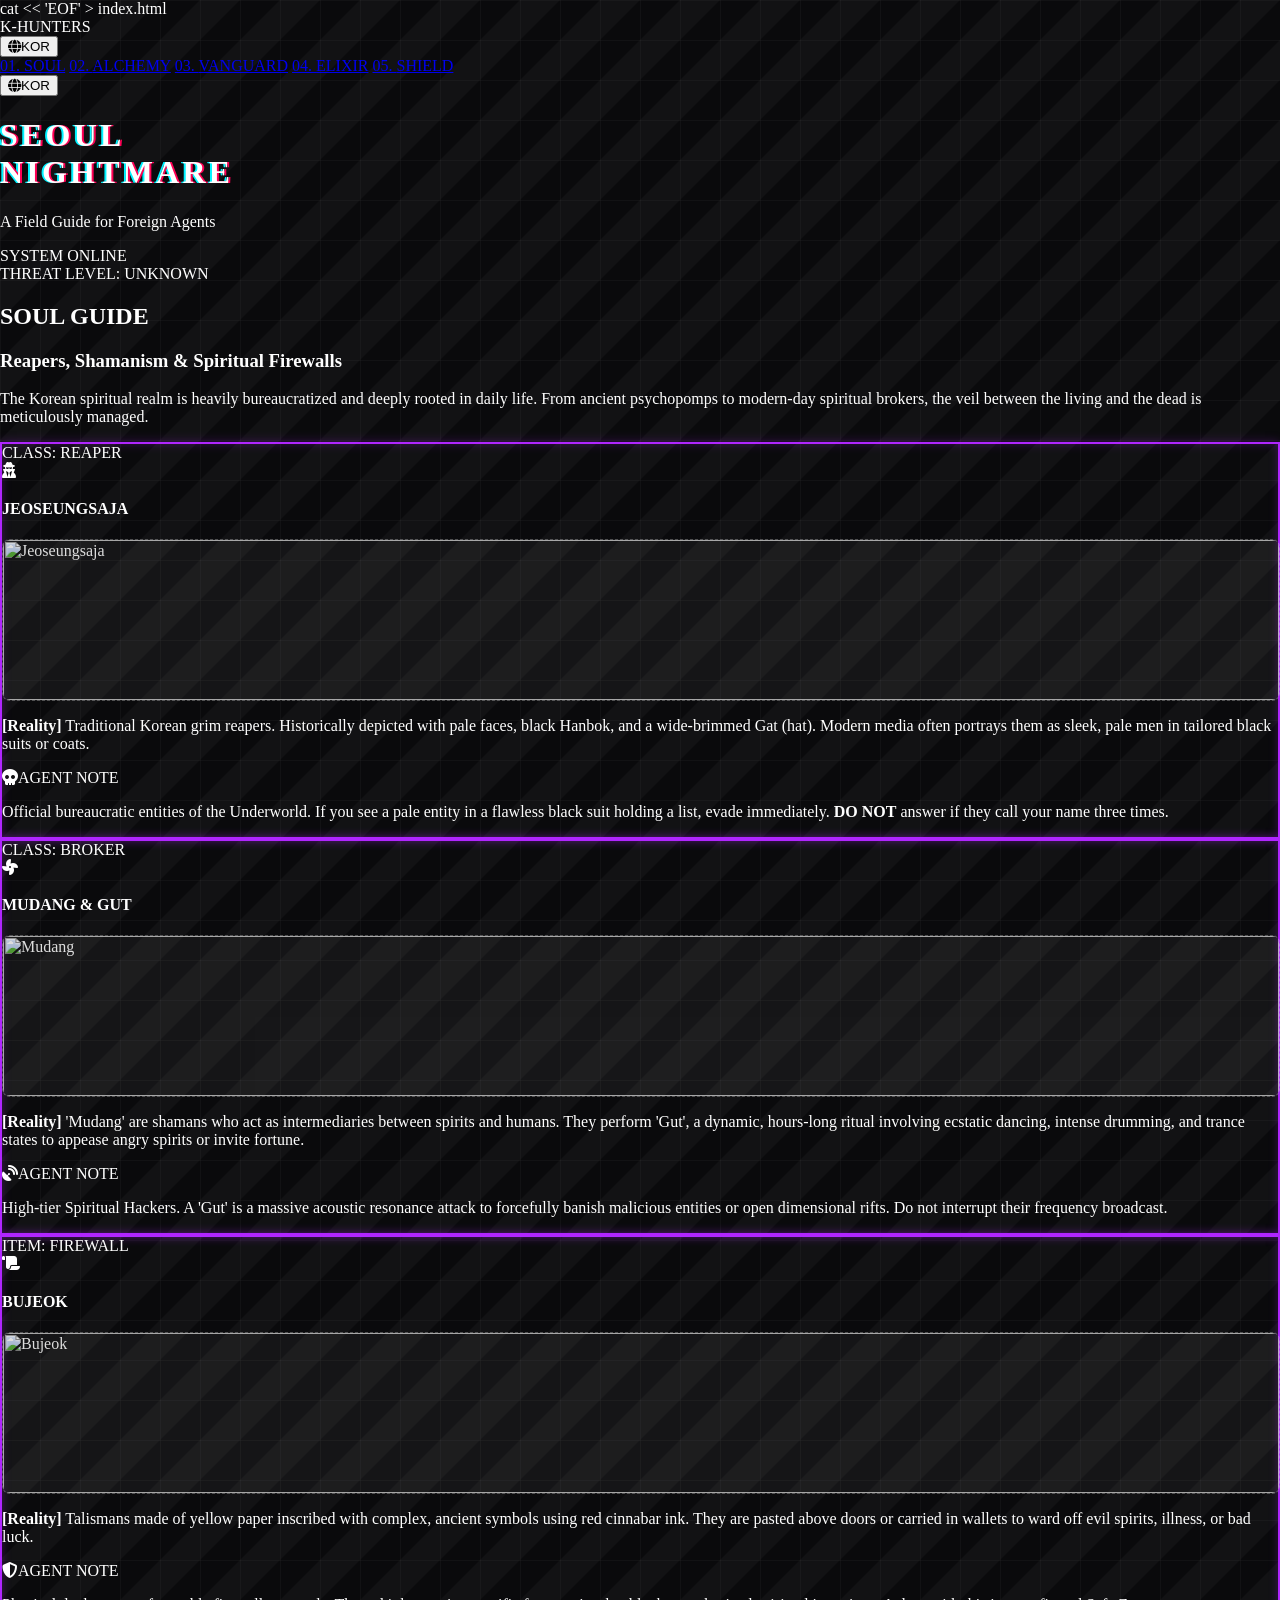
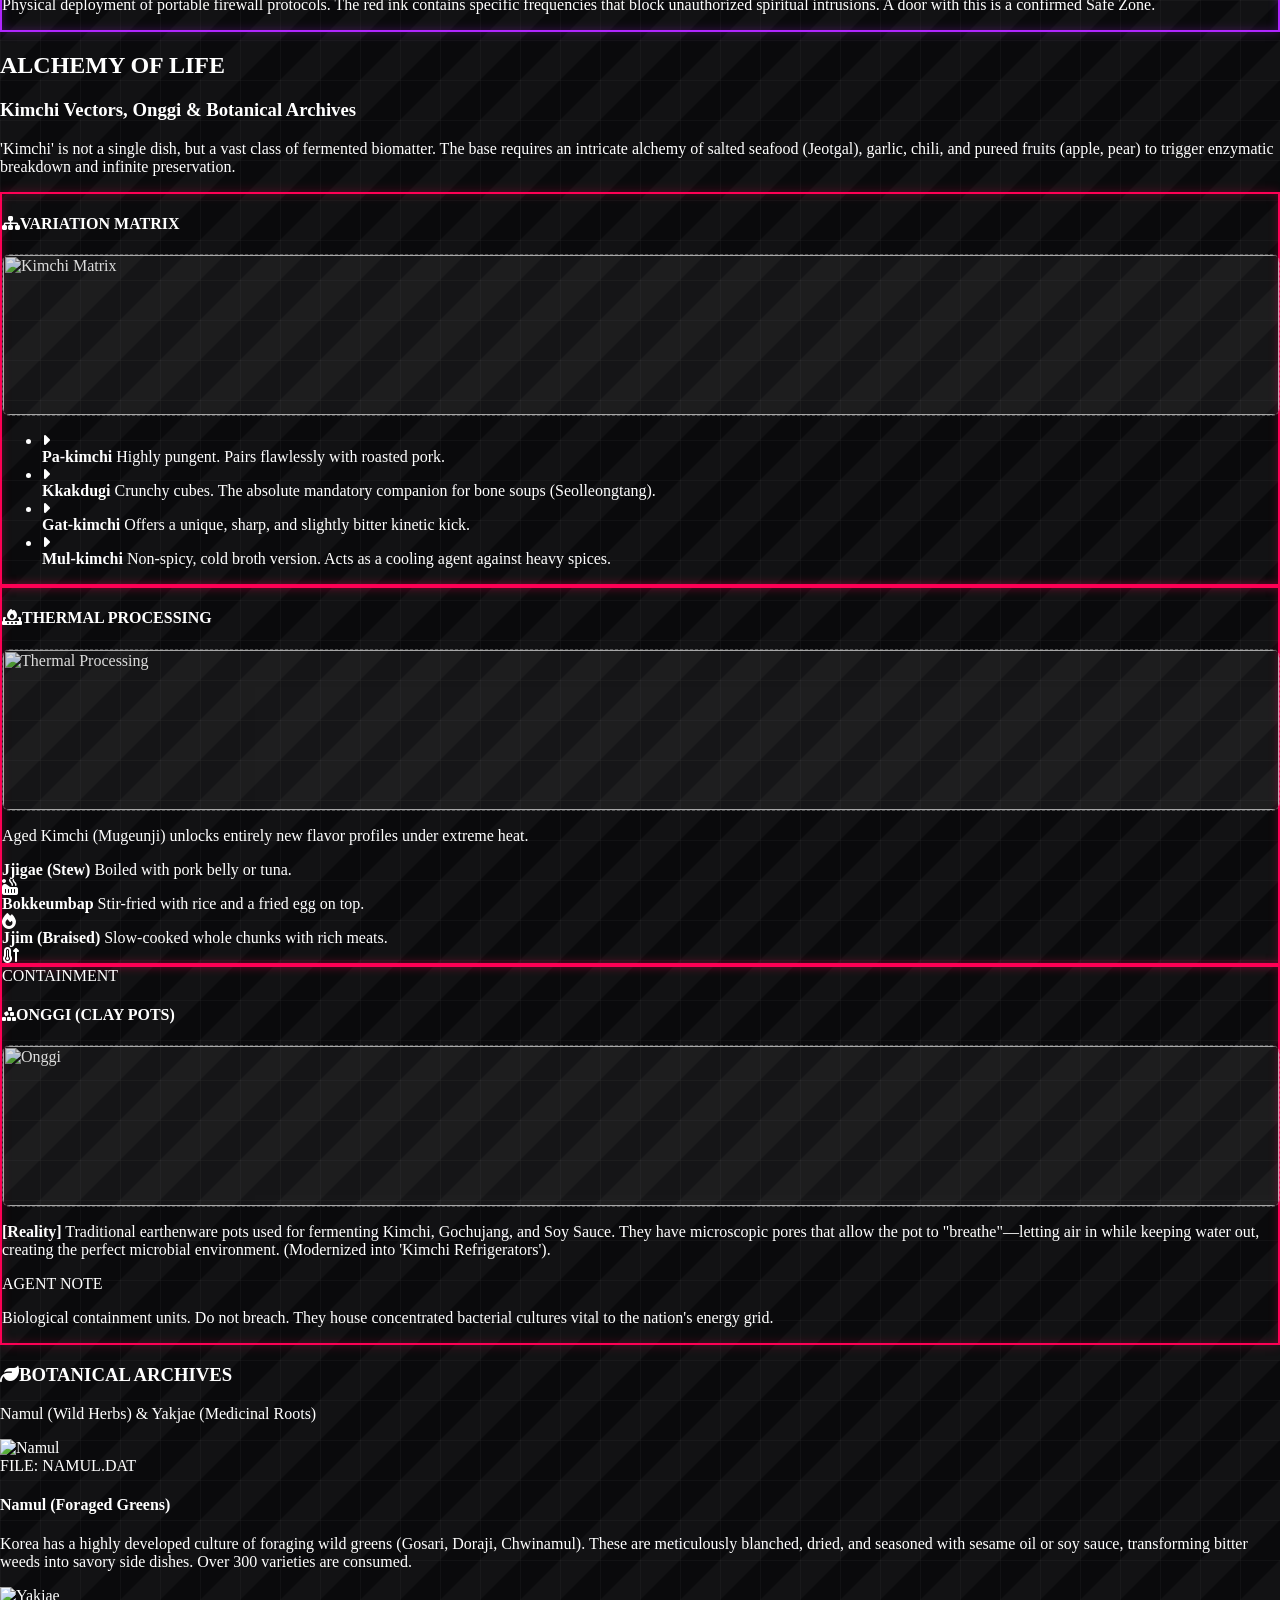
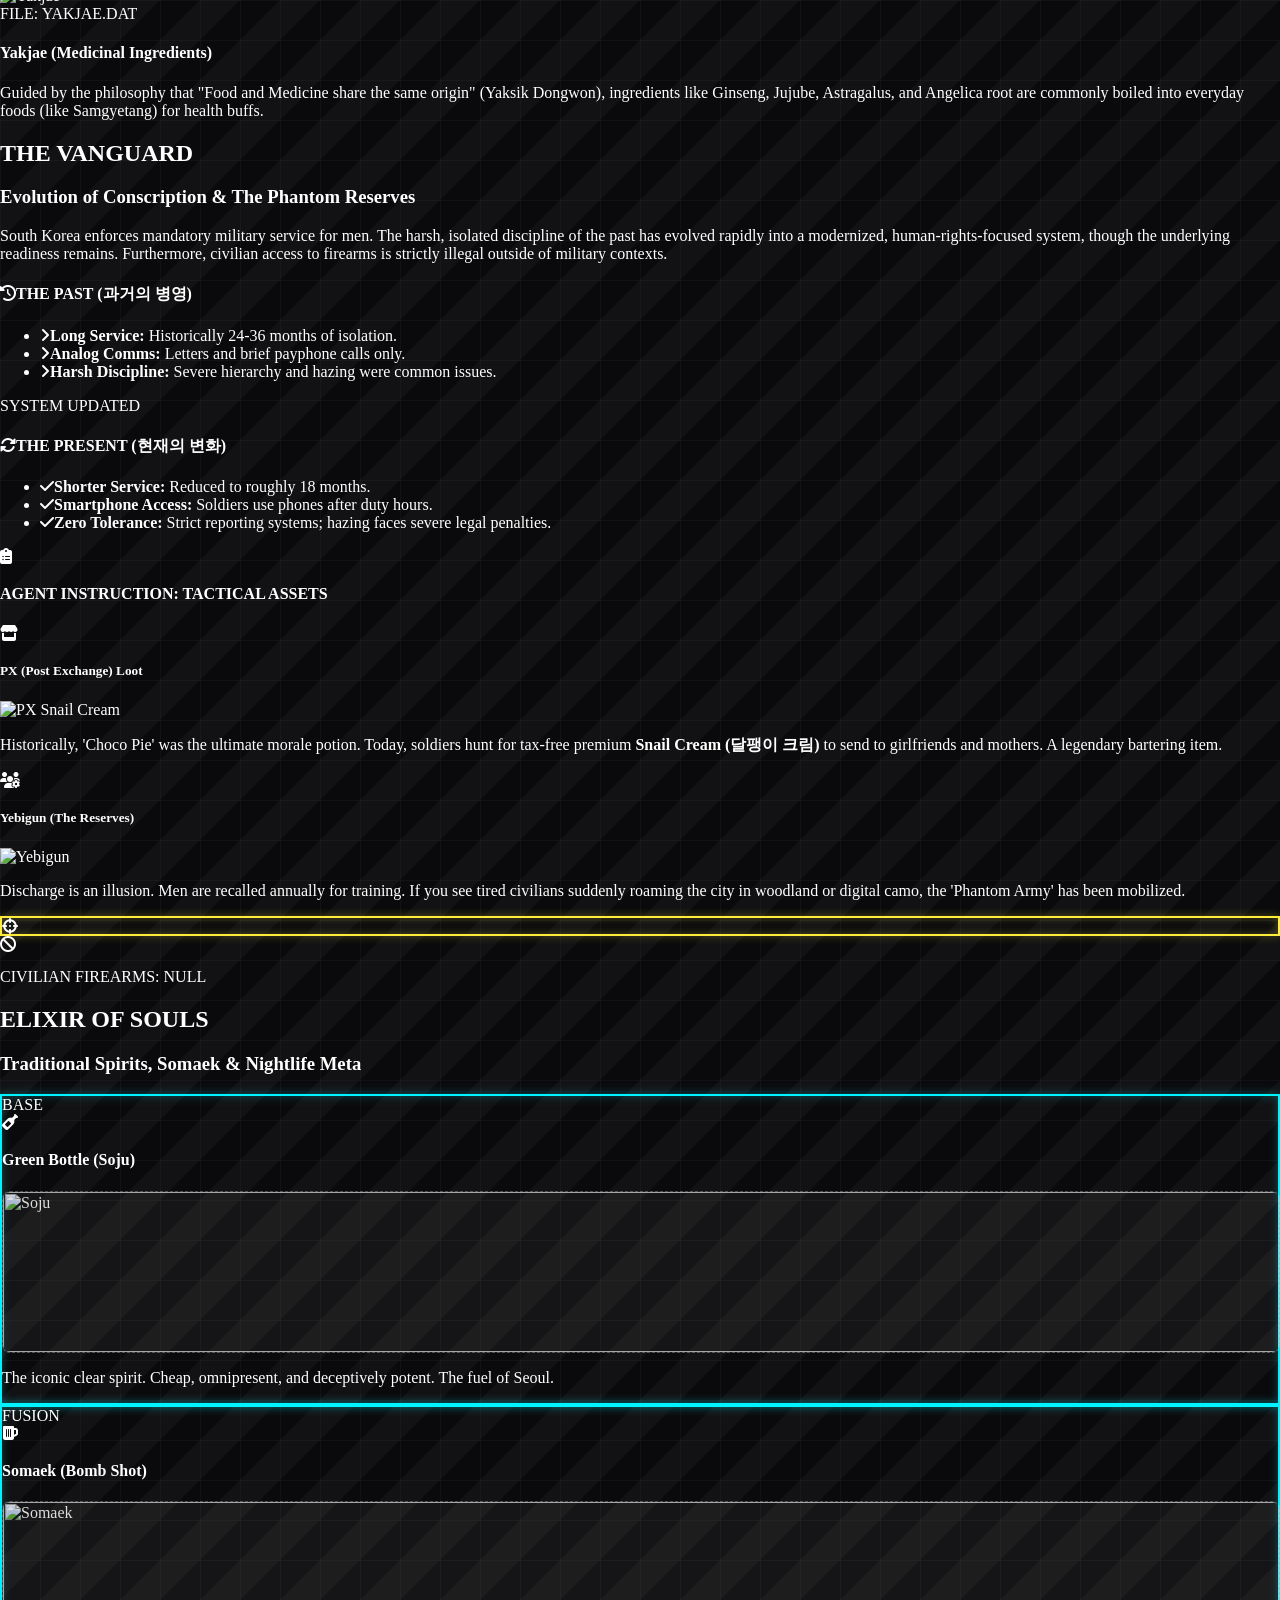
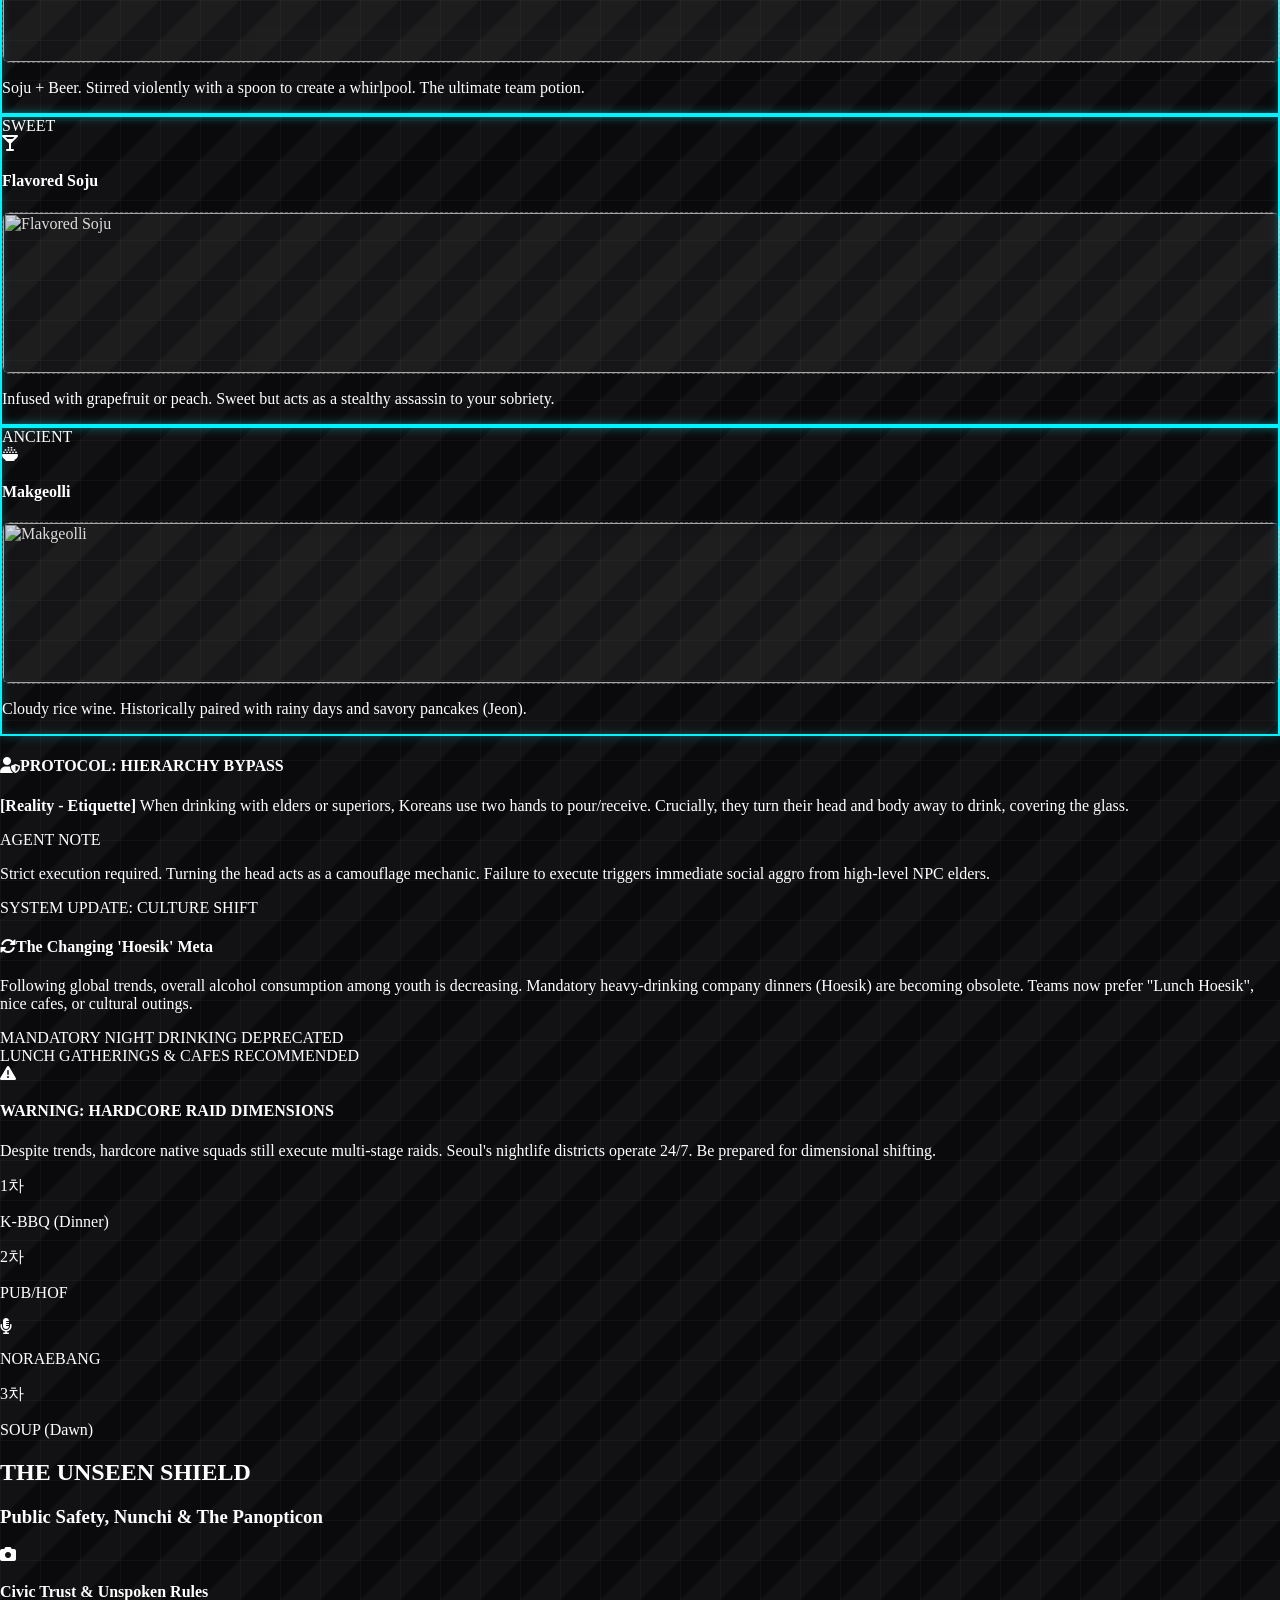
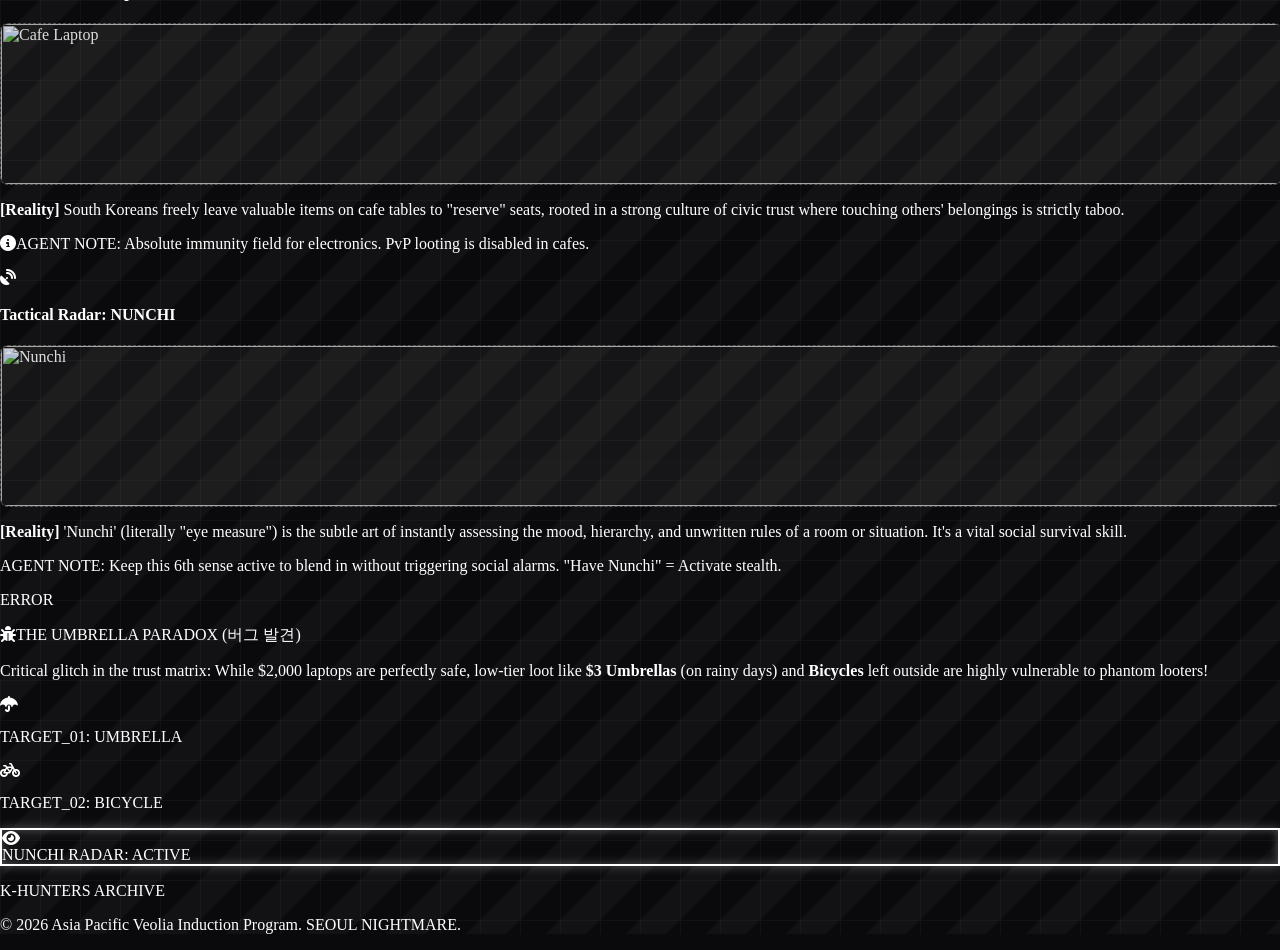
==== commit b8acd37b: "Update index.html" ====
--- a/index.html
+++ b/index.html
@@ -896,7 +896,7 @@
         </div>
     </section>
 
-    Footer
+    
     <footer class="border-t border-gray-800 bg-black py-6 sm:py-8 text-center">
         <p class="font-title text-xl sm:text-2xl mb-2"><span class="text-demon-cyan">K-</span><span class="text-demon-red">HUNTERS</span> ARCHIVE</p>
         <p class="text-[10px] sm:text-xs text-gray-600">© 2026 Asia Pacific Veolia Induction Program. SEOUL NIGHTMARE.</p>
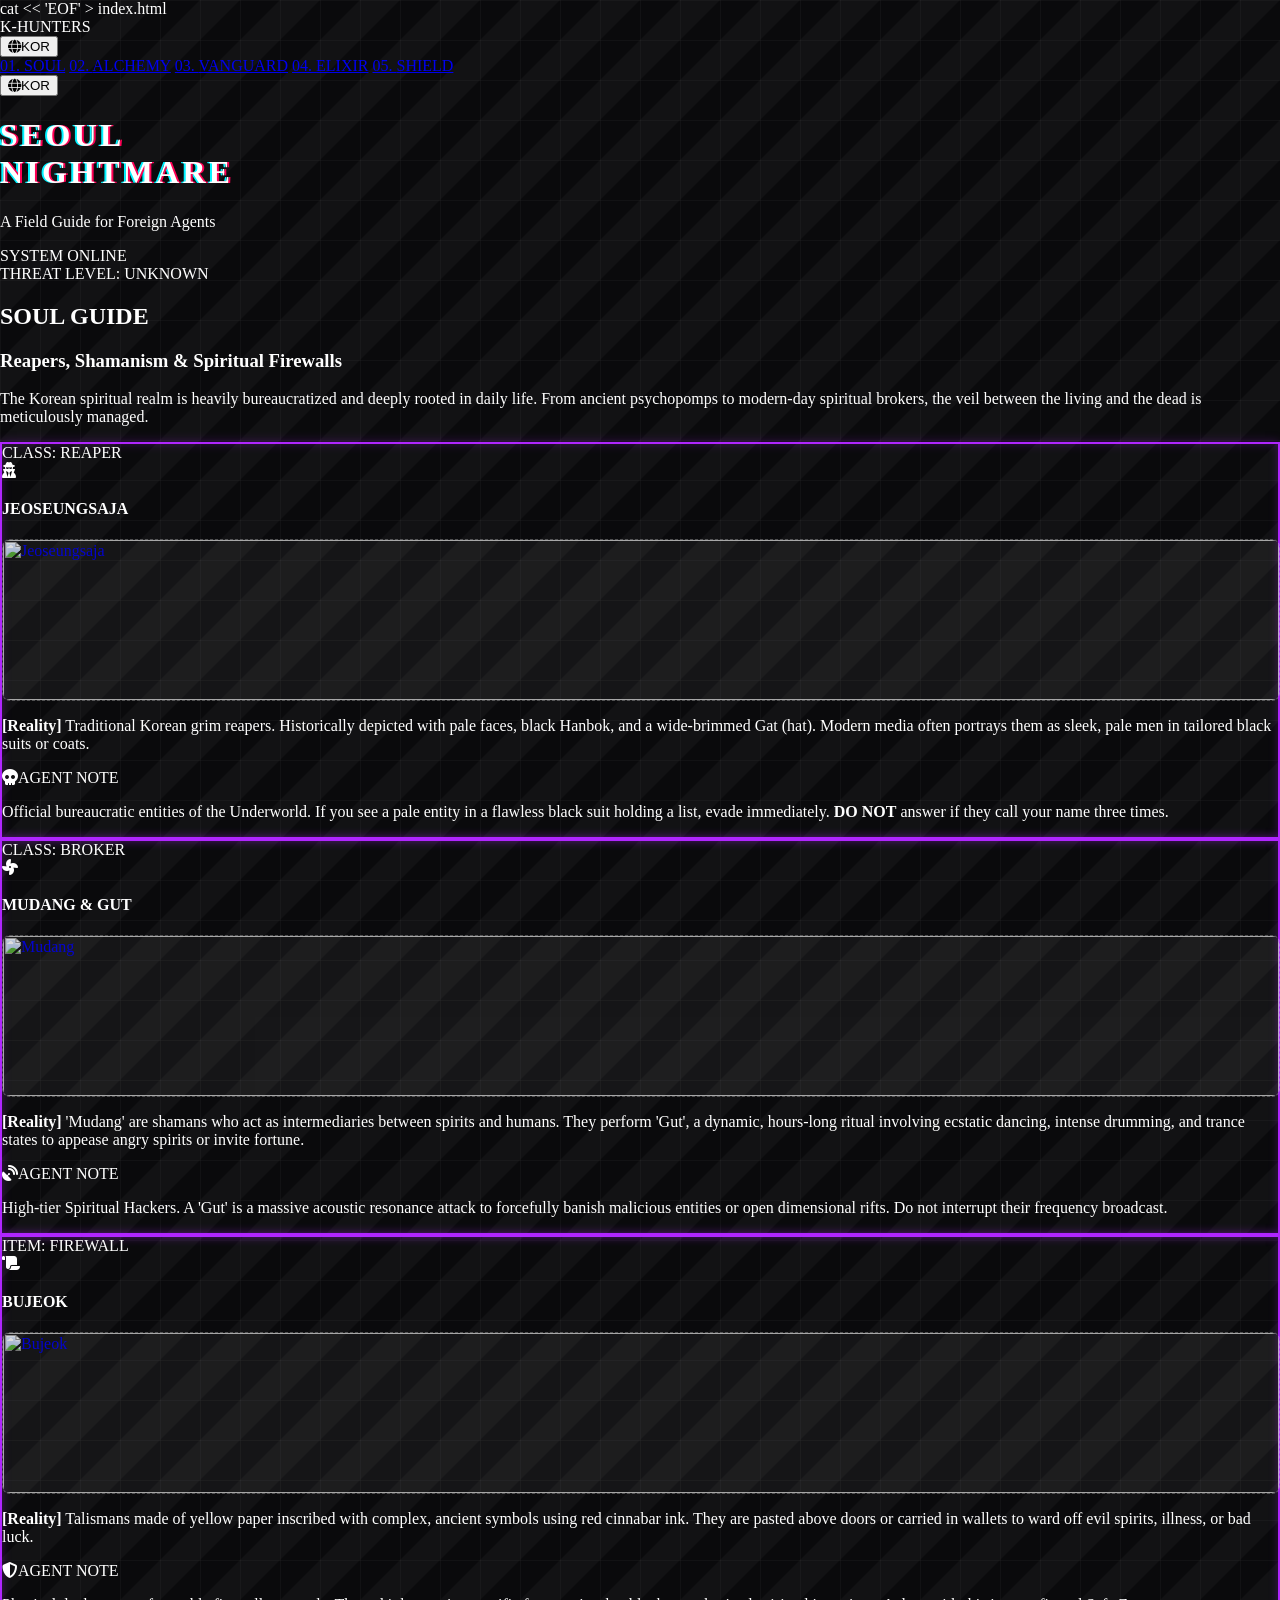
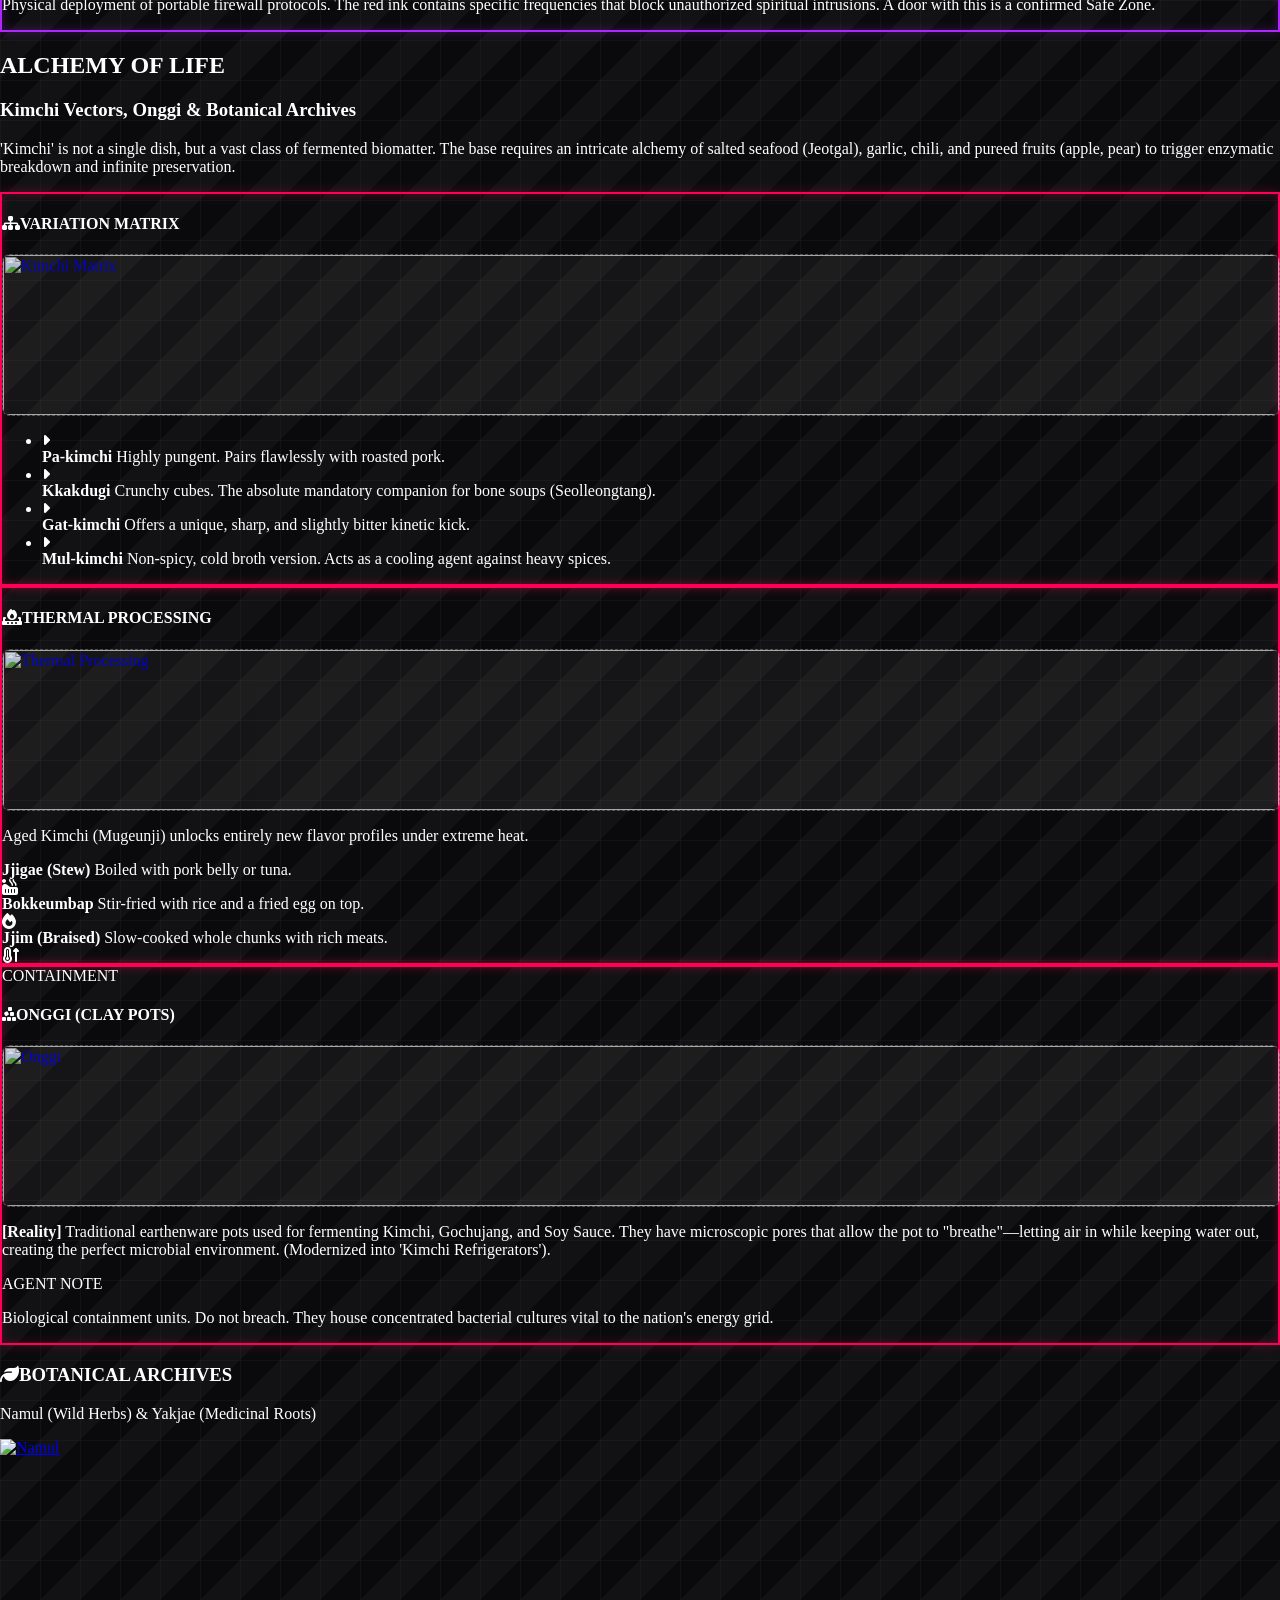
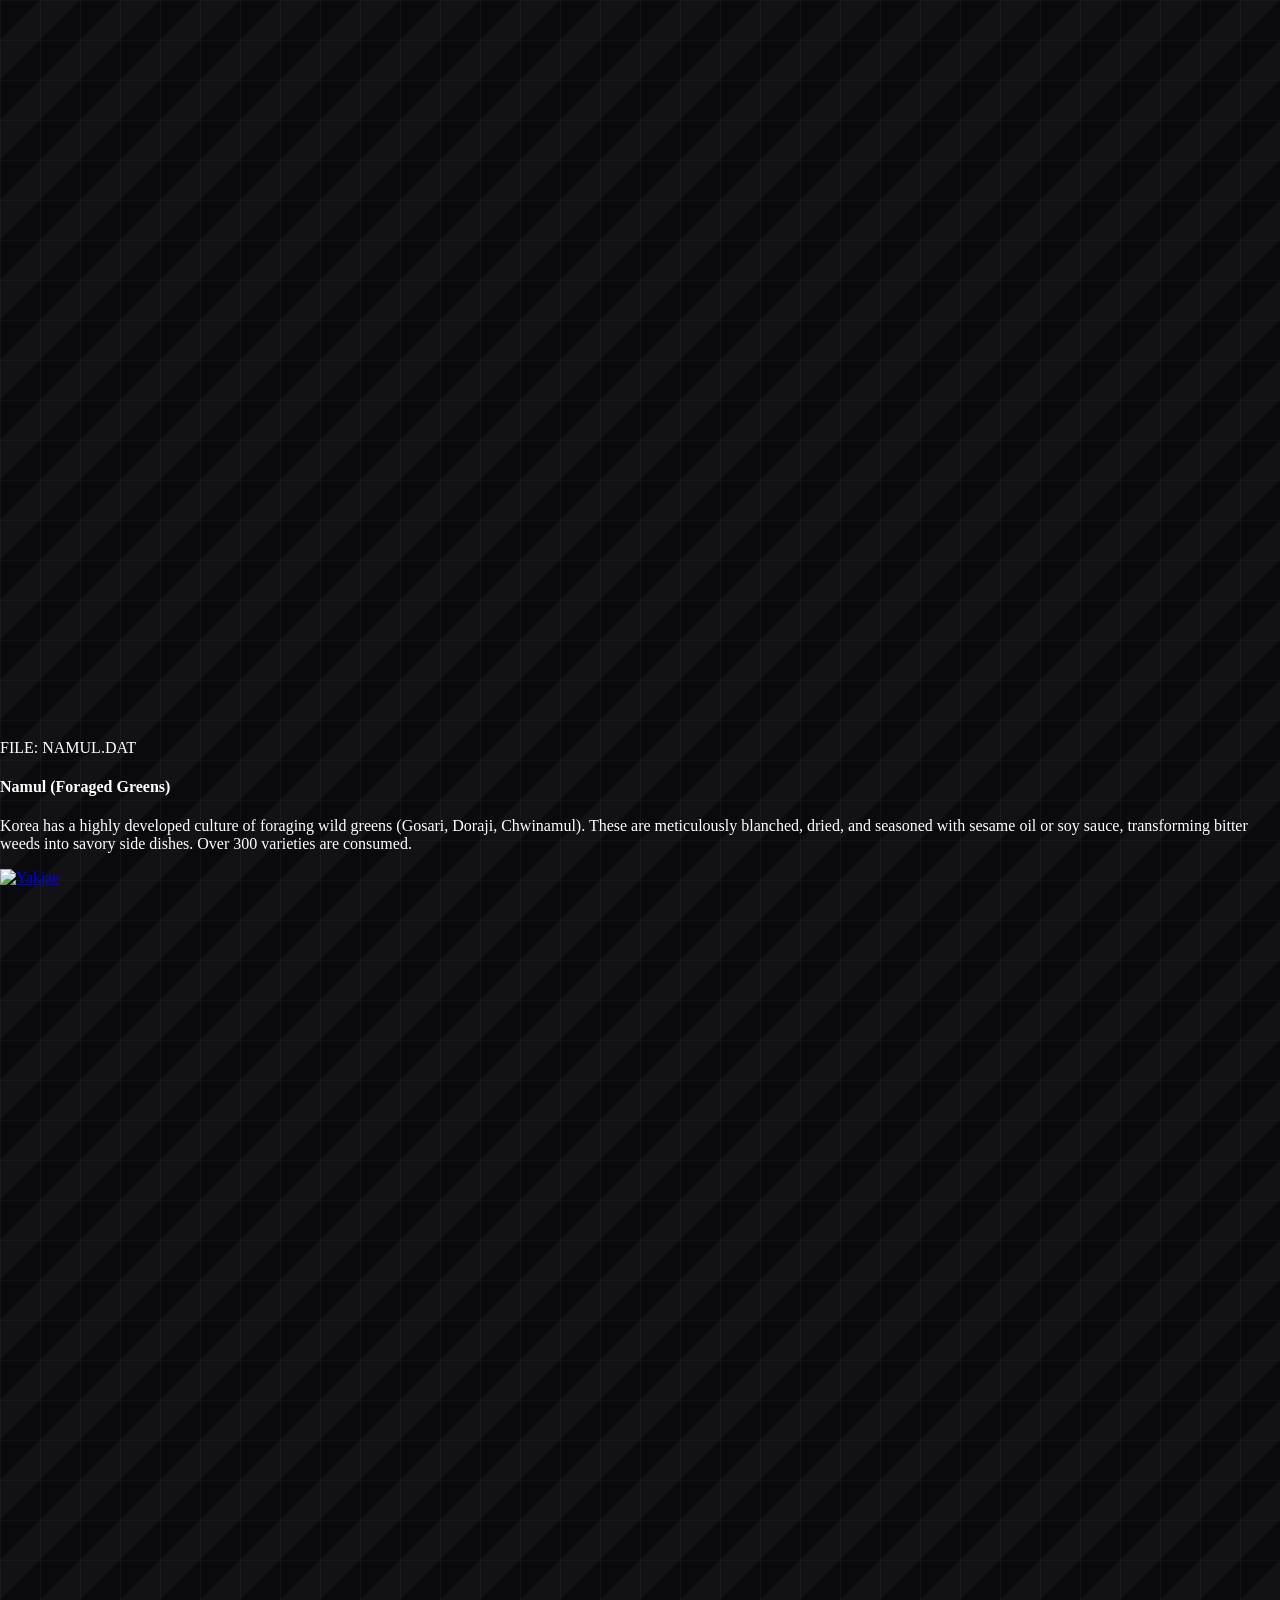
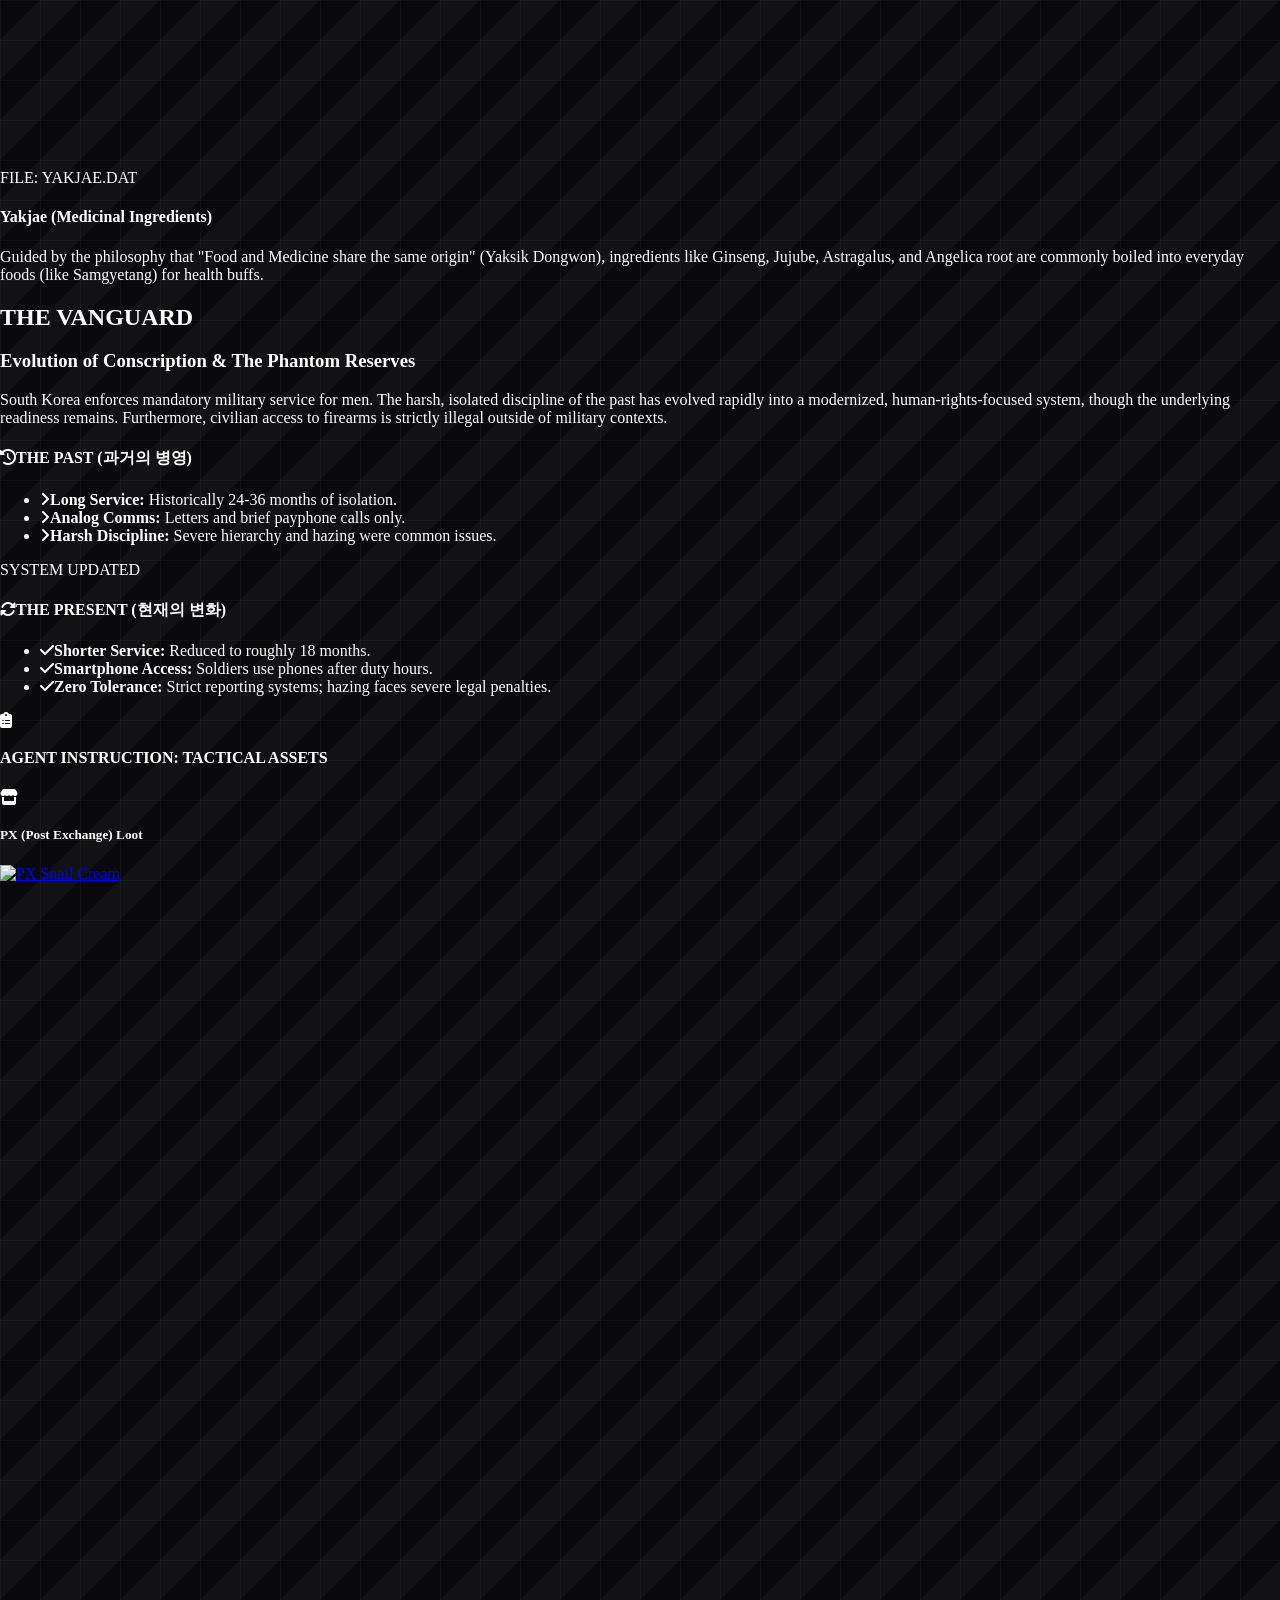
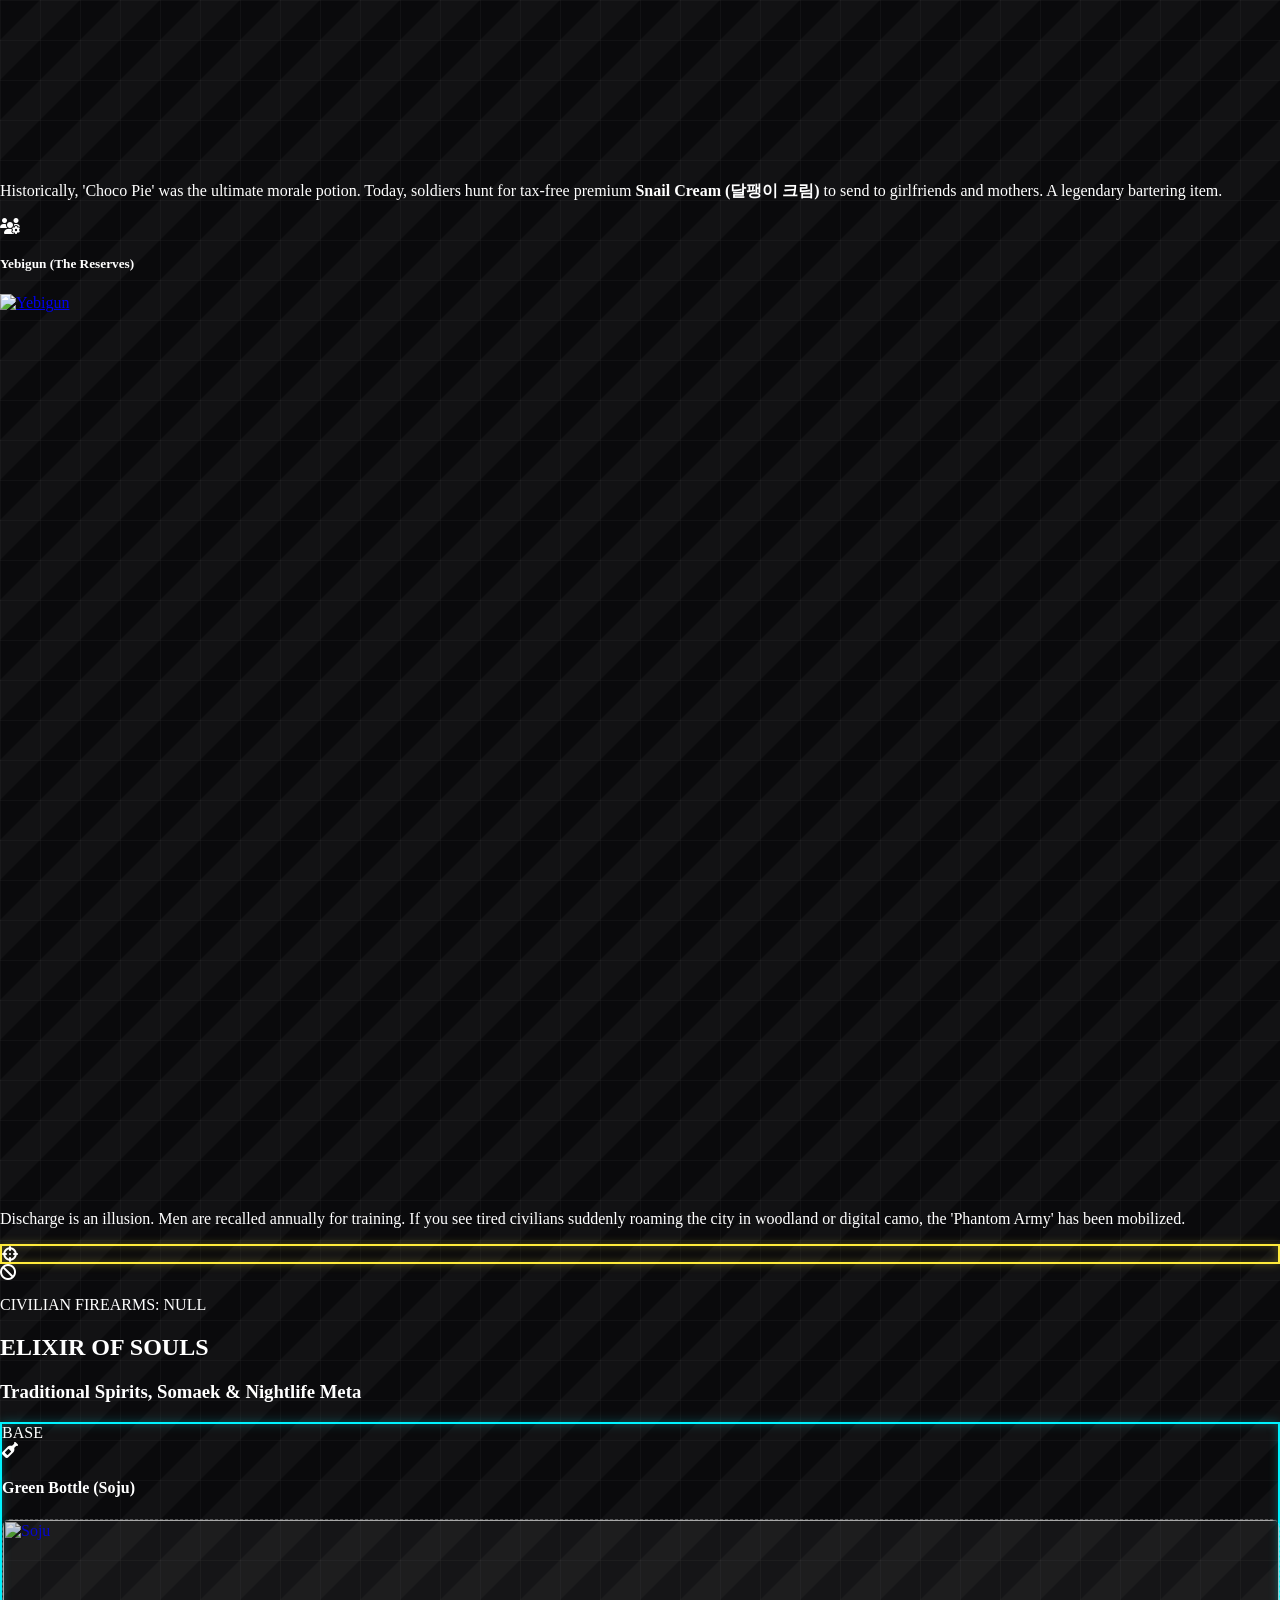
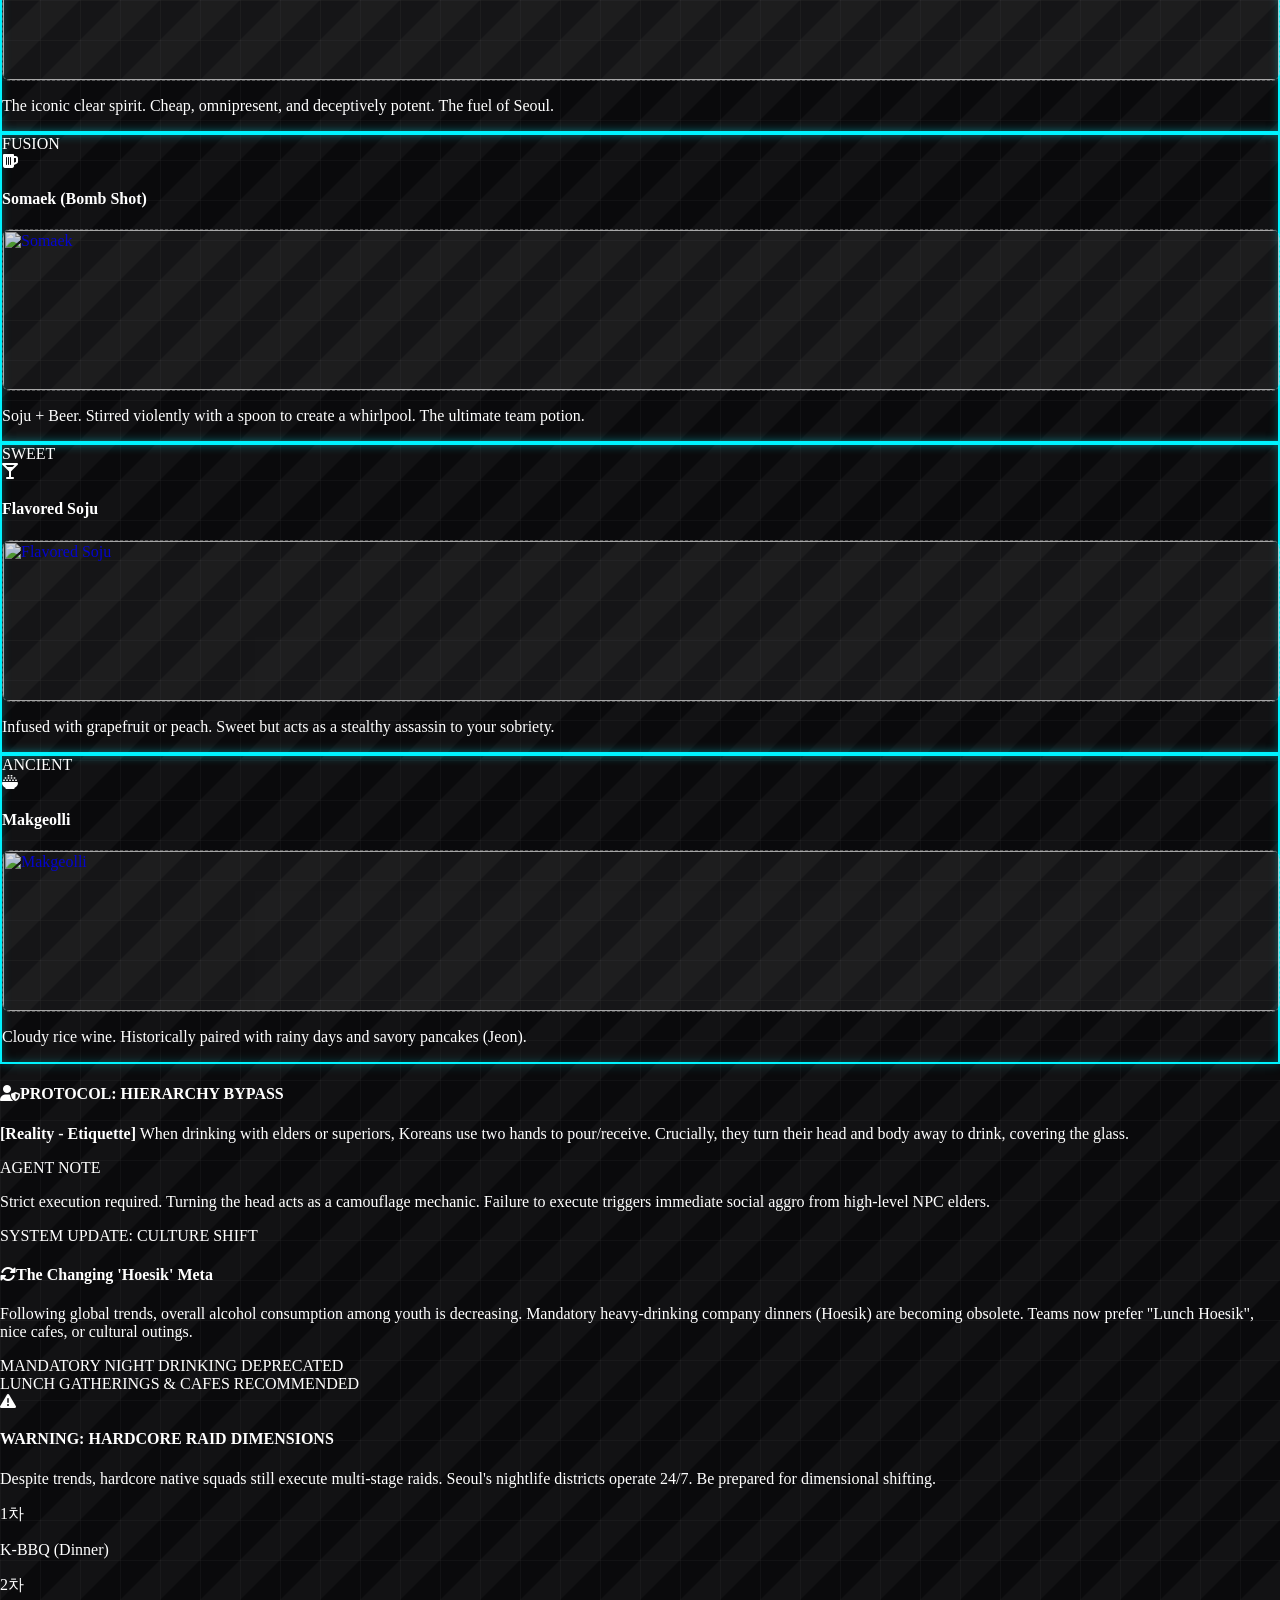
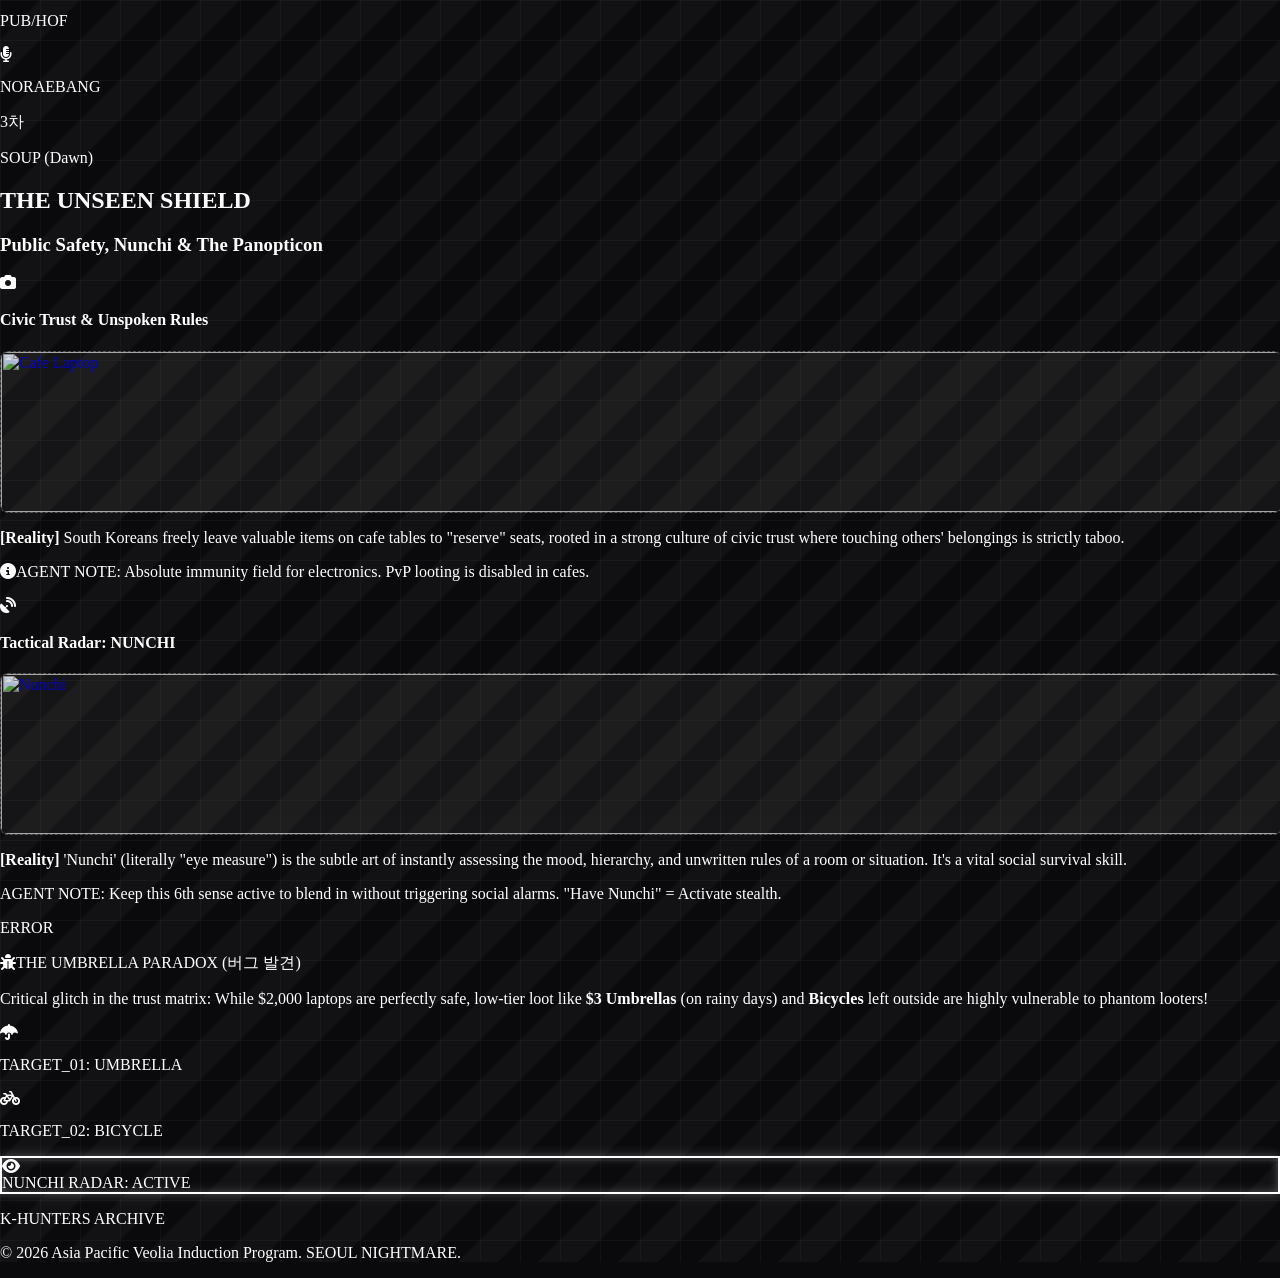
==== commit 9a31343c: "Update index.html add video" ====
--- a/index.html
+++ b/index.html
@@ -230,7 +230,10 @@
 
                         <!-- 📸 이미지 공간 -->
                         <div class="img-placeholder">
-                            <img src="https://blogger.googleusercontent.com/img/b/R29vZ2xl/AVvXsEiURMVZ9lTEVwqcA4NETuQwc8-KoipGKHFvcKVPNmHvPTJOmMYVmtmRDquQL9dBHjy4XV6RqZc5TJoZpAcFb956CXkFF5MexD-JQQZ14W9fMV1EUGsUQCFEPOBR5V5ncGzZU0assYMbz666HC1Wg995tQHDykyoKzZheXLCg3BpUd2M_Hk87JTDl7S0SsHo/s320/%EC%A0%80%EC%8A%B9%EC%82%AC%EC%9E%90.png" alt="Jeoseungsaja">
+                            <a href="https://www.youtube.com/shorts/dy2TJwv4bL0" target="_blank" rel="noopener noreferrer" style="display: block; width: 100%; height: 100%;">
+                                <img src="https://blogger.googleusercontent.com/img/b/R29vZ2xl/AVvXsEiURMVZ9lTEVwqcA4NETuQwc8-KoipGKHFvcKVPNmHvPTJOmMYVmtmRDquQL9dBHjy4XV6RqZc5TJoZpAcFb956CXkFF5MexD-JQQZ14W9fMV1EUGsUQCFEPOBR5V5ncGzZU0assYMbz666HC1Wg995tQHDykyoKzZheXLCg3BpUd2M_Hk87JTDl7S0SsHo/s320/%EC%A0%80%EC%8A%B9%EC%82%AC%EC%9E%90.png" alt="Jeoseungsaja">
+
+                            </a>
                         </div>
 
                         <p class="text-xs sm:text-sm text-gray-300 mb-4 leading-relaxed">
@@ -258,8 +261,9 @@
 
                         <!-- 📸 이미지 공간 -->
                         <div class="img-placeholder">
-                            <!-- <span class="img-label">[IMAGE: 무당 굿 / Mudang Ritual]</span> -->
-                            <img src="https://blogger.googleusercontent.com/img/b/R29vZ2xl/AVvXsEgK4_RKWXs9I8EWVTMAH1R-nw8Vs_nNBZ2rjh0Vb6eyI1aB8lxU2u1QZrVkNIJ7RcFENTT8adfGdqu5MtQVXAKNuCSFIgQwhp_o85HZPnOhuDI9yu3itiw5uYAyJEI8THAKqf8aO_CREOVknemsvlQiMS3PlJPv4r8J-KZAPh70hCe-lFjgRKMcungxRktV/s320/%EB%AC%B4%EB%8B%B9.png" alt="Mudang">
+                            <a href="https://www.youtube.com/shorts/PwVELwZteYs" target="_blank" rel="noopener noreferrer" style="display: block; width: 100%; height: 100%;">
+                                <img src="https://blogger.googleusercontent.com/img/b/R29vZ2xl/AVvXsEgK4_RKWXs9I8EWVTMAH1R-nw8Vs_nNBZ2rjh0Vb6eyI1aB8lxU2u1QZrVkNIJ7RcFENTT8adfGdqu5MtQVXAKNuCSFIgQwhp_o85HZPnOhuDI9yu3itiw5uYAyJEI8THAKqf8aO_CREOVknemsvlQiMS3PlJPv4r8J-KZAPh70hCe-lFjgRKMcungxRktV/s320/%EB%AC%B4%EB%8B%B9.png" alt="Mudang">
+                            </a>
                         </div>
 
                         <p class="text-xs sm:text-sm text-gray-300 mb-4 leading-relaxed">
@@ -287,7 +291,10 @@
 
                         <!-- 📸 이미지 공간 -->
                         <div class="img-placeholder">
-                            <img src="https://blogger.googleusercontent.com/img/b/R29vZ2xl/AVvXsEhVpOjeKQ4zcianfXPWaCzMz-b9-HGBg5lgvWPoUVaz6k7OTrrkfWV-IYv4dg5dtVIhRWj3u37YFieAXThjr0m_7Qg4uaEml_VXVHDfjSOJreQyQsn5IECoavwAIScPR0zk9tsJKdB_7lLjRIW2gM2Nb7qpD9FObcclsJw8JPmSUao8znPejQikqtYqkTyF/s320/%EB%B6%80%EC%A0%81.png" alt="Bujeok">
+                            <a href="https://www.youtube.com/shorts/fl2EkTvsCjo" target="_blank" rel="noopener noreferrer" style="display: block; width: 100%; height: 100%;">
+
+                                <img src="https://blogger.googleusercontent.com/img/b/R29vZ2xl/AVvXsEhVpOjeKQ4zcianfXPWaCzMz-b9-HGBg5lgvWPoUVaz6k7OTrrkfWV-IYv4dg5dtVIhRWj3u37YFieAXThjr0m_7Qg4uaEml_VXVHDfjSOJreQyQsn5IECoavwAIScPR0zk9tsJKdB_7lLjRIW2gM2Nb7qpD9FObcclsJw8JPmSUao8znPejQikqtYqkTyF/s320/%EB%B6%80%EC%A0%81.png" alt="Bujeok">
+                            </a>
                         </div>
 
                         <p class="text-xs sm:text-sm text-gray-300 mb-4 leading-relaxed">
@@ -335,7 +342,10 @@
 
                         <!-- 📸 이미지 공간 -->
                         <div class="img-placeholder">
-                            <img src="https://blogger.googleusercontent.com/img/b/R29vZ2xl/AVvXsEh5u8CICpxrNpt-s0FGimPSfd17EHLM5632OcCQaiBEvjTnZCOd7gsWREQ-xUtLWjEwq6fq0H5U2fBPs1lMvcb-CBgdPqyrX7uMhA1QPipaQOIzEucrshtaF1l49XOs2l6WbyY2dvjj5uTnLVVBcc0hUg_jQ4wf0cZW1ojgBwbPxj8biqYqOXtKB3wQpL-K/s320/%EA%B9%80%EC%B9%98.png" alt="Kimchi Matrix">
+                            <a href="https://www.youtube.com/shorts/PwVELwZteYs?si=m6tjH5b7MnXbhmMp" target="_blank" rel="noopener noreferrer" style="display: block; width: 100%; height: 100%;">
+
+                                <img src="https://blogger.googleusercontent.com/img/b/R29vZ2xl/AVvXsEh5u8CICpxrNpt-s0FGimPSfd17EHLM5632OcCQaiBEvjTnZCOd7gsWREQ-xUtLWjEwq6fq0H5U2fBPs1lMvcb-CBgdPqyrX7uMhA1QPipaQOIzEucrshtaF1l49XOs2l6WbyY2dvjj5uTnLVVBcc0hUg_jQ4wf0cZW1ojgBwbPxj8biqYqOXtKB3wQpL-K/s320/%EA%B9%80%EC%B9%98.png" alt="Kimchi Matrix">
+                            </a>
                         </div>
 
                         <ul class="space-y-4 text-gray-300 text-xs sm:text-sm">
@@ -380,7 +390,10 @@
 
                         <!-- 📸 이미지 공간 -->
                         <div class="img-placeholder">
-                            <img src="https://blogger.googleusercontent.com/img/b/R29vZ2xl/AVvXsEhHYm-hYZTXoPI2mBn32TLBfBzDZ4KZQXX4pM8bOC0SyyBMB0oV4i7wh-Hoo02r3jMq_lGNJygz0TxYWMnr4FGOVCPjmdfXIuKUb9hcRNsA0LpnR3ShG9Enbqw2R7dOGHw4-UcMyDFF9eKmjcVgLcqLMFLEoDK-0KR63EcmsB7DMes4nbAQd0Za3yna7UVo/s320/%EA%B9%80%EC%B9%98%EC%9A%94%EB%A6%AC.png" alt="Thermal Processing">
+                            <a href="https://www.youtube.com/shorts/VGv1ZvvH7qQ" target="_blank" rel="noopener noreferrer" style="display: block; width: 100%; height: 100%;">
+
+                                <img src="https://blogger.googleusercontent.com/img/b/R29vZ2xl/AVvXsEhHYm-hYZTXoPI2mBn32TLBfBzDZ4KZQXX4pM8bOC0SyyBMB0oV4i7wh-Hoo02r3jMq_lGNJygz0TxYWMnr4FGOVCPjmdfXIuKUb9hcRNsA0LpnR3ShG9Enbqw2R7dOGHw4-UcMyDFF9eKmjcVgLcqLMFLEoDK-0KR63EcmsB7DMes4nbAQd0Za3yna7UVo/s320/%EA%B9%80%EC%B9%98%EC%9A%94%EB%A6%AC.png" alt="Thermal Processing">
+                            </a>
                         </div>
 
                         <p class="text-gray-400 mb-4 text-[11px] sm:text-xs">
@@ -423,7 +436,9 @@
 
                         <!-- 📸 이미지 공간 -->
                         <div class="img-placeholder">
-                            <img src="https://blogger.googleusercontent.com/img/b/R29vZ2xl/AVvXsEhYty547lLIVkSgzGmXZ2nOfBpa-9mH4GfFSca5xvBYcRJGsCOQRzRMUUWHqYDFTgcVYqYOIbM4D3yZG4WU5gVcFcNfayszF1kC3faAe851CDgH3SctmcKCMZqy1ixdQnyrBe_ChHNYwbAq1SZaf0GbS3vWkPHlBKZYd2mnF0MRoBygNsP67ly9FBpe5bWg/s320/%EB%82%98%EB%AC%BC.png" alt="Onggi">
+                            <a href="https://youtube.com/shorts/wL0PzmjVgAw?si=GyxurwddBPL3p1Bv" target="_blank" rel="noopener noreferrer" style="display: block; width: 100%; height: 100%;">
+                                <img src="https://blogger.googleusercontent.com/img/b/R29vZ2xl/AVvXsEhYty547lLIVkSgzGmXZ2nOfBpa-9mH4GfFSca5xvBYcRJGsCOQRzRMUUWHqYDFTgcVYqYOIbM4D3yZG4WU5gVcFcNfayszF1kC3faAe851CDgH3SctmcKCMZqy1ixdQnyrBe_ChHNYwbAq1SZaf0GbS3vWkPHlBKZYd2mnF0MRoBygNsP67ly9FBpe5bWg/s320/%EB%82%98%EB%AC%BC.png" alt="Onggi">
+                            </a>    
                         </div>
 
                         <p class="text-xs sm:text-sm text-gray-300 mb-4 leading-relaxed">
@@ -457,7 +472,11 @@
                     <div class="flex flex-col group h-full">
                         <!-- 📸 이미지 영역: 고정 높이 + absolute를 주어 여백 없이 꽉 채움 -->
                         <div class="h-56 sm:h-64 rounded-t-xl border-2 border-demon-green/50 bg-[#051108] relative overflow-hidden flex-shrink-0">
-                            <img class="w-full h-full object-cover block" src="https://blogger.googleusercontent.com/img/b/R29vZ2xl/AVvXsEgIom5ngr-Gdpc-2iBsMQlYWpzo9ei2yjfuge4u1RVUEl5ziv0bHgCJkD0Z24HR88ccQ7_JHMz6APv4YnDPXVzqaUIXvHEdp30wvwBXl-Q-s2ajk3bxA43pSowe1QoDtDnjvTYioc0LA8smWLb1Krv6fX4hVLJtTFtCY_mjspl_4TsvhFQ-Td8raUPaOTg4/s320/%EB%82%98%EB%AC%BC1.png" alt="Namul">
+                            <a href="https://www.youtube.com/shorts/0DDTeVgpS0c" target="_blank" rel="noopener noreferrer" style="display: block; width: 100%; height: 100%;">
+
+                                <img class="w-full h-full object-cover block" src="https://blogger.googleusercontent.com/img/b/R29vZ2xl/AVvXsEgIom5ngr-Gdpc-2iBsMQlYWpzo9ei2yjfuge4u1RVUEl5ziv0bHgCJkD0Z24HR88ccQ7_JHMz6APv4YnDPXVzqaUIXvHEdp30wvwBXl-Q-s2ajk3bxA43pSowe1QoDtDnjvTYioc0LA8smWLb1Krv6fX4hVLJtTFtCY_mjspl_4TsvhFQ-Td8raUPaOTg4/s320/%EB%82%98%EB%AC%BC1.png" alt="Namul">
+                            </a>
+                            
                             <div class="absolute bottom-3 left-4 text-demon-green font-mono font-bold text-[10px] sm:text-xs bg-black/80 px-2 py-1 border border-demon-green/30 z-10 pointer-events-none">FILE: NAMUL.DAT</div>
                         </div>
 
@@ -477,7 +496,10 @@
                     <div class="flex flex-col group h-full">
                         <!-- 📸 이미지 영역: 고정 높이 + absolute를 주어 여백 없이 꽉 채움 -->
                         <div class="h-56 sm:h-64 rounded-t-xl border-2 border-purple-500/50 bg-[#0d0511] relative overflow-hidden flex-shrink-0">
-                            <img class="w-full h-full object-cover block" src="https://blogger.googleusercontent.com/img/b/R29vZ2xl/AVvXsEgUkyV_R4AxzuzEMCo6poVg598EQWJuEbKQOgLamUzIJ_1wX58OysoT__zLKq5WFqfg8g7TD7FrDQh3gtfbmcH6zfgrDmwgCUTm2arTgm4rTYE4TcWl0xnd5gNK0-_cSpUr8LVr1uCGM5EsOv2jU3dM6nq0O-y066PynYTbZOi78VHW-kbaex2LG9N4P-j7/s320/%EC%95%BD%EC%9E%AC.png" alt="Yakjae">
+                             <a href="https://www.youtube.com/shorts/kUwBEJUvB4k" target="_blank" rel="noopener noreferrer" style="display: block; width: 100%; height: 100%;">
+
+                                <img class="w-full h-full object-cover block" src="https://blogger.googleusercontent.com/img/b/R29vZ2xl/AVvXsEgUkyV_R4AxzuzEMCo6poVg598EQWJuEbKQOgLamUzIJ_1wX58OysoT__zLKq5WFqfg8g7TD7FrDQh3gtfbmcH6zfgrDmwgCUTm2arTgm4rTYE4TcWl0xnd5gNK0-_cSpUr8LVr1uCGM5EsOv2jU3dM6nq0O-y066PynYTbZOi78VHW-kbaex2LG9N4P-j7/s320/%EC%95%BD%EC%9E%AC.png" alt="Yakjae">
+                            </a>
                             <div class="absolute bottom-3 left-4 text-purple-400 font-mono font-bold text-[10px] sm:text-xs bg-black/80 px-2 py-1 border border-purple-500/30 z-10 pointer-events-none">FILE: YAKJAE.DAT</div>
                         </div>
 
@@ -558,7 +580,9 @@
 
                                     <!-- 📸 이미지 공간: 높이를 h-44 sm:h-52로 확장하고 overflow-hidden + rounded 적용 -->
                                     <div class="h-44 sm:h-52 w-full rounded-md overflow-hidden mb-3 border border-yellow-500/20 bg-black/60">
-                                        <img class="w-full h-full object-cover block" src="https://blogger.googleusercontent.com/img/b/R29vZ2xl/AVvXsEhd06PuEiqAni-eX8FEBNqqZT2Dbbld3y4ATx6njHyhFGgO8hAES-Ul1Kj5HN3cR3JDl2eOm64s9aVlJ9zduBGGLCEx_Ld-TtPAvCEPFAHDKyF1C27AURm3vhKyjh0h7DKjspbgwsYAvpAo-E-pRUQKdg-t5wWLYnKzw05f7T-pMDmSXhmZLvErLYBE4thT/s320/%EA%B5%B0%EB%8C%80PX.png" alt="PX Snail Cream">
+                                        <a href="https://www.youtube.com/shorts/PwVELwZteYs?si=m6tjH5b7MnXbhmMp" target="_blank" rel="noopener noreferrer" style="display: block; width: 100%; height: 100%;">
+                                            <img class="w-full h-full object-cover block" src="https://blogger.googleusercontent.com/img/b/R29vZ2xl/AVvXsEhd06PuEiqAni-eX8FEBNqqZT2Dbbld3y4ATx6njHyhFGgO8hAES-Ul1Kj5HN3cR3JDl2eOm64s9aVlJ9zduBGGLCEx_Ld-TtPAvCEPFAHDKyF1C27AURm3vhKyjh0h7DKjspbgwsYAvpAo-E-pRUQKdg-t5wWLYnKzw05f7T-pMDmSXhmZLvErLYBE4thT/s320/%EA%B5%B0%EB%8C%80PX.png" alt="PX Snail Cream">
+                                        </a>
                                     </div>
                                 </div>
 
@@ -577,7 +601,9 @@
 
                                     <!-- 📸 이미지 공간: 높이를 h-44 sm:h-52로 확장하고 overflow-hidden + rounded 적용 -->
                                     <div class="h-44 sm:h-52 w-full rounded-md overflow-hidden mb-3 border border-yellow-500/20 bg-black/60">
-                                        <img class="w-full h-full object-cover block" src="https://blogger.googleusercontent.com/img/b/R29vZ2xl/AVvXsEiMJ13Eq_FIJDHlxCDs0suokxerkvTxqlwIA8pG-3PKJnuHjUfp_biKj1B-Qvkc01E7ZFtD8mIGNOrL1Lf8Qmtu0MzqcimCRreYUh1qoJkiO_UVksDEnF9_mu9z8OjqNQYkEmC7S4YoVSxy0aUt1jstKKUbClCnUgTJCmdk9e-P1SM7D8OCrnp8i-jhJoLZ/s320/%EC%98%88%EB%B9%84%EA%B5%B0.png" alt="Yebigun">
+                                        <a href="https://www.youtube.com/shorts/PwVELwZteYs?si=m6tjH5b7MnXbhmMp" target="_blank" rel="noopener noreferrer" style="display: block; width: 100%; height: 100%;">
+                                            <img class="w-full h-full object-cover block" src="https://blogger.googleusercontent.com/img/b/R29vZ2xl/AVvXsEiMJ13Eq_FIJDHlxCDs0suokxerkvTxqlwIA8pG-3PKJnuHjUfp_biKj1B-Qvkc01E7ZFtD8mIGNOrL1Lf8Qmtu0MzqcimCRreYUh1qoJkiO_UVksDEnF9_mu9z8OjqNQYkEmC7S4YoVSxy0aUt1jstKKUbClCnUgTJCmdk9e-P1SM7D8OCrnp8i-jhJoLZ/s320/%EC%98%88%EB%B9%84%EA%B5%B0.png" alt="Yebigun">
+                                        </a>
                                     </div>
                                 </div>
 
@@ -630,7 +656,10 @@
                         
                         <!-- 📸 이미지 공간 -->
                         <div class="img-placeholder !h-28">
-                            <img src="https://blogger.googleusercontent.com/img/b/R29vZ2xl/AVvXsEghPneC_paKl5GFYmvws7REVqsxKWoNT0DW1TnUVXpGcVt8sPSbGNtUdeP62fjj6pp5ieXi5LF8BQEsHif7y8WGaTHLepOhfSOuv05O7ll_RE_TqQD0aJErprkEMwEvTIG3ETodZ2y5H3zsNIfrWii4WXCojQVxoR05X04g8mfUO6rLDsT3sIuyVbasSn-q/s320/%EC%86%8C%EC%A3%BC.png" alt="Soju">
+                            <a href="https://www.youtube.com/shorts/8t5oh_iydyQ" target="_blank" rel="noopener noreferrer" style="display: block; width: 100%; height: 100%;">
+
+                                <img src="https://blogger.googleusercontent.com/img/b/R29vZ2xl/AVvXsEghPneC_paKl5GFYmvws7REVqsxKWoNT0DW1TnUVXpGcVt8sPSbGNtUdeP62fjj6pp5ieXi5LF8BQEsHif7y8WGaTHLepOhfSOuv05O7ll_RE_TqQD0aJErprkEMwEvTIG3ETodZ2y5H3zsNIfrWii4WXCojQVxoR05X04g8mfUO6rLDsT3sIuyVbasSn-q/s320/%EC%86%8C%EC%A3%BC.png" alt="Soju">
+                            </a>
                         </div>
 
                         <p class="text-[11px] sm:text-xs text-gray-400">
@@ -649,7 +678,10 @@
                         
                         <!-- 📸 이미지 공간 -->
                         <div class="img-placeholder !h-28">
-                            <img src="https://blogger.googleusercontent.com/img/b/R29vZ2xl/AVvXsEgvzYv_nWcOBBOm08_97b4Uk-YJHAg8jO_bnoFC1njiPHFyGfKJLAbmCnBKP-TSsJk-lxJV9fqcHNl2LmHjmde45AsE0jaepXh2uEzy3Jj3RsYegbrHQSHFHApUFIeT5fxydwtRw0fEByr68d_yebA2TK3teSUQeUBgIKARFuRF4i1m4HvSzaTIziOJPIQ9/s320/%EC%8F%98%EB%A7%A5.png" alt="Somaek">
+                            <a href="https://www.youtube.com/shorts/bXu342l6uDA" target="_blank" rel="noopener noreferrer" style="display: block; width: 100%; height: 100%;">
+
+                                <img src="https://blogger.googleusercontent.com/img/b/R29vZ2xl/AVvXsEgvzYv_nWcOBBOm08_97b4Uk-YJHAg8jO_bnoFC1njiPHFyGfKJLAbmCnBKP-TSsJk-lxJV9fqcHNl2LmHjmde45AsE0jaepXh2uEzy3Jj3RsYegbrHQSHFHApUFIeT5fxydwtRw0fEByr68d_yebA2TK3teSUQeUBgIKARFuRF4i1m4HvSzaTIziOJPIQ9/s320/%EC%8F%98%EB%A7%A5.png" alt="Somaek">
+                            </a>
                         </div>
 
                         <p class="text-[11px] sm:text-xs text-gray-400">
@@ -668,7 +700,9 @@
                         
                         <!-- 📸 이미지 공간 -->
                         <div class="img-placeholder !h-28">
-                            <img src="https://blogger.googleusercontent.com/img/b/R29vZ2xl/AVvXsEiL066t_WxofOv2u9ZI8f5kQ3a5CXjbeS4ERGMIKmCt31V_OvteWkdB6bF8mrl5fx32su6w8Ypyl5JZ1zwjjnFwLaCIcmZYLsuYVIZZVmSX47LXM0RSOZ9gqA2j0coMadboKrYOhFLMN0kTBZzAjCrm9nQENTia1sKiuRXBM9JMUy8PfnH45un6px6v-1zc/s320/%ED%94%8C%EB%A0%88%EC%9D%B4%EB%B2%84%EC%86%8C%EC%A3%BC.png" alt="Flavored Soju">
+                            <a href="https://www.youtube.com/shorts/v5Jti5fj2y4" target="_blank" rel="noopener noreferrer" style="display: block; width: 100%; height: 100%;">
+                                <img src="https://blogger.googleusercontent.com/img/b/R29vZ2xl/AVvXsEiL066t_WxofOv2u9ZI8f5kQ3a5CXjbeS4ERGMIKmCt31V_OvteWkdB6bF8mrl5fx32su6w8Ypyl5JZ1zwjjnFwLaCIcmZYLsuYVIZZVmSX47LXM0RSOZ9gqA2j0coMadboKrYOhFLMN0kTBZzAjCrm9nQENTia1sKiuRXBM9JMUy8PfnH45un6px6v-1zc/s320/%ED%94%8C%EB%A0%88%EC%9D%B4%EB%B2%84%EC%86%8C%EC%A3%BC.png" alt="Flavored Soju">
+                            </a>
                         </div>
 
                         <p class="text-[11px] sm:text-xs text-gray-400">
@@ -687,7 +721,9 @@
                         
                         <!-- 📸 이미지 공간 -->
                         <div class="img-placeholder !h-28">
-                             <img src="https://blogger.googleusercontent.com/img/b/R29vZ2xl/AVvXsEhoCmGiqcD0Xk4zZdnmARHlrcTMFufjYcV5lkTsfy9bXgZZZMuQ7BO8BqsHpWS0SaMK7lsqCiprJBU8OJHw8bq9AcIfLKz3a-6VOtkyqa4Vub0Lk9TcMjZG6aVs6bulH5p0_bb6mAaVUAg5OIFe2lFoGLSfqPblIzzWudB0TbD9ISGtyXDRQ0NT5F3C-kj1/s320/%EB%A7%89%EA%B1%B8%EB%A6%AC.png" alt="Makgeolli">
+                            <a href="https://www.youtube.com/shorts/tkwvK6oE9pY" target="_blank" rel="noopener noreferrer" style="display: block; width: 100%; height: 100%;">
+                                <img src="https://blogger.googleusercontent.com/img/b/R29vZ2xl/AVvXsEhoCmGiqcD0Xk4zZdnmARHlrcTMFufjYcV5lkTsfy9bXgZZZMuQ7BO8BqsHpWS0SaMK7lsqCiprJBU8OJHw8bq9AcIfLKz3a-6VOtkyqa4Vub0Lk9TcMjZG6aVs6bulH5p0_bb6mAaVUAg5OIFe2lFoGLSfqPblIzzWudB0TbD9ISGtyXDRQ0NT5F3C-kj1/s320/%EB%A7%89%EA%B1%B8%EB%A6%AC.png" alt="Makgeolli">
+                            </a>           
                         </div>
 
                         <p class="text-[11px] sm:text-xs text-gray-400">
@@ -812,7 +848,10 @@
 
                                 <!-- 📸 이미지 공간 -->
                                 <div class="img-placeholder">
-                                    <img src="https://blogger.googleusercontent.com/img/b/R29vZ2xl/AVvXsEgjHIS_WbOQRU23brvZQ-AOTQzLPK1bX4-0ZDSVgX5-frBFYYtV-CIxCe7qE51EaYORNAnhcTgemg3COxQ_c7ATBsiHP7VlvC-Y3fGner95KNNjCo4LSeJZ0C-_YDEieomIPB-OJyWuAij25ymyqa8YuHDlSk6FqmMe0ug3iRsnwro3qsLYJMoi3_sEQOUc/s320/%EC%B9%B4%ED%8E%98%EB%85%B8%ED%8A%B8%EB%B6%81.png" alt="Cafe Laptop">
+                                    <a href="https://www.youtube.com/shorts/dSihpsT67CI" target="_blank" rel="noopener noreferrer" style="display: block; width: 100%; height: 100%;">
+
+                                        <img src="https://blogger.googleusercontent.com/img/b/R29vZ2xl/AVvXsEgjHIS_WbOQRU23brvZQ-AOTQzLPK1bX4-0ZDSVgX5-frBFYYtV-CIxCe7qE51EaYORNAnhcTgemg3COxQ_c7ATBsiHP7VlvC-Y3fGner95KNNjCo4LSeJZ0C-_YDEieomIPB-OJyWuAij25ymyqa8YuHDlSk6FqmMe0ug3iRsnwro3qsLYJMoi3_sEQOUc/s320/%EC%B9%B4%ED%8E%98%EB%85%B8%ED%8A%B8%EB%B6%81.png" alt="Cafe Laptop">
+                                    </a>
                                 </div>
 
                                 <p class="text-gray-300 text-xs sm:text-sm leading-relaxed mb-3">
@@ -840,7 +879,9 @@
 
                                 <!-- 📸 이미지 공간 -->
                                 <div class="img-placeholder">
-                                    <img src="https://blogger.googleusercontent.com/img/b/R29vZ2xl/[base64]/s320/%EB%88%88%EC%B9%98.png" alt="Nunchi">
+                                    <a href="https://www.youtube.com/shorts/1WDXe70d7CQ" target="_blank" rel="noopener noreferrer" style="display: block; width: 100%; height: 100%;">
+                                        <img src="https://blogger.googleusercontent.com/img/b/R29vZ2xl/[base64]/s320/%EB%88%88%EC%B9%98.png" alt="Nunchi">
+                                    </a>
                                 </div>
 
                                 <p class="text-gray-300 text-xs sm:text-sm leading-relaxed mb-3">
@@ -896,7 +937,6 @@
         </div>
     </section>
 
-    
     <footer class="border-t border-gray-800 bg-black py-6 sm:py-8 text-center">
         <p class="font-title text-xl sm:text-2xl mb-2"><span class="text-demon-cyan">K-</span><span class="text-demon-red">HUNTERS</span> ARCHIVE</p>
         <p class="text-[10px] sm:text-xs text-gray-600">© 2026 Asia Pacific Veolia Induction Program. SEOUL NIGHTMARE.</p>
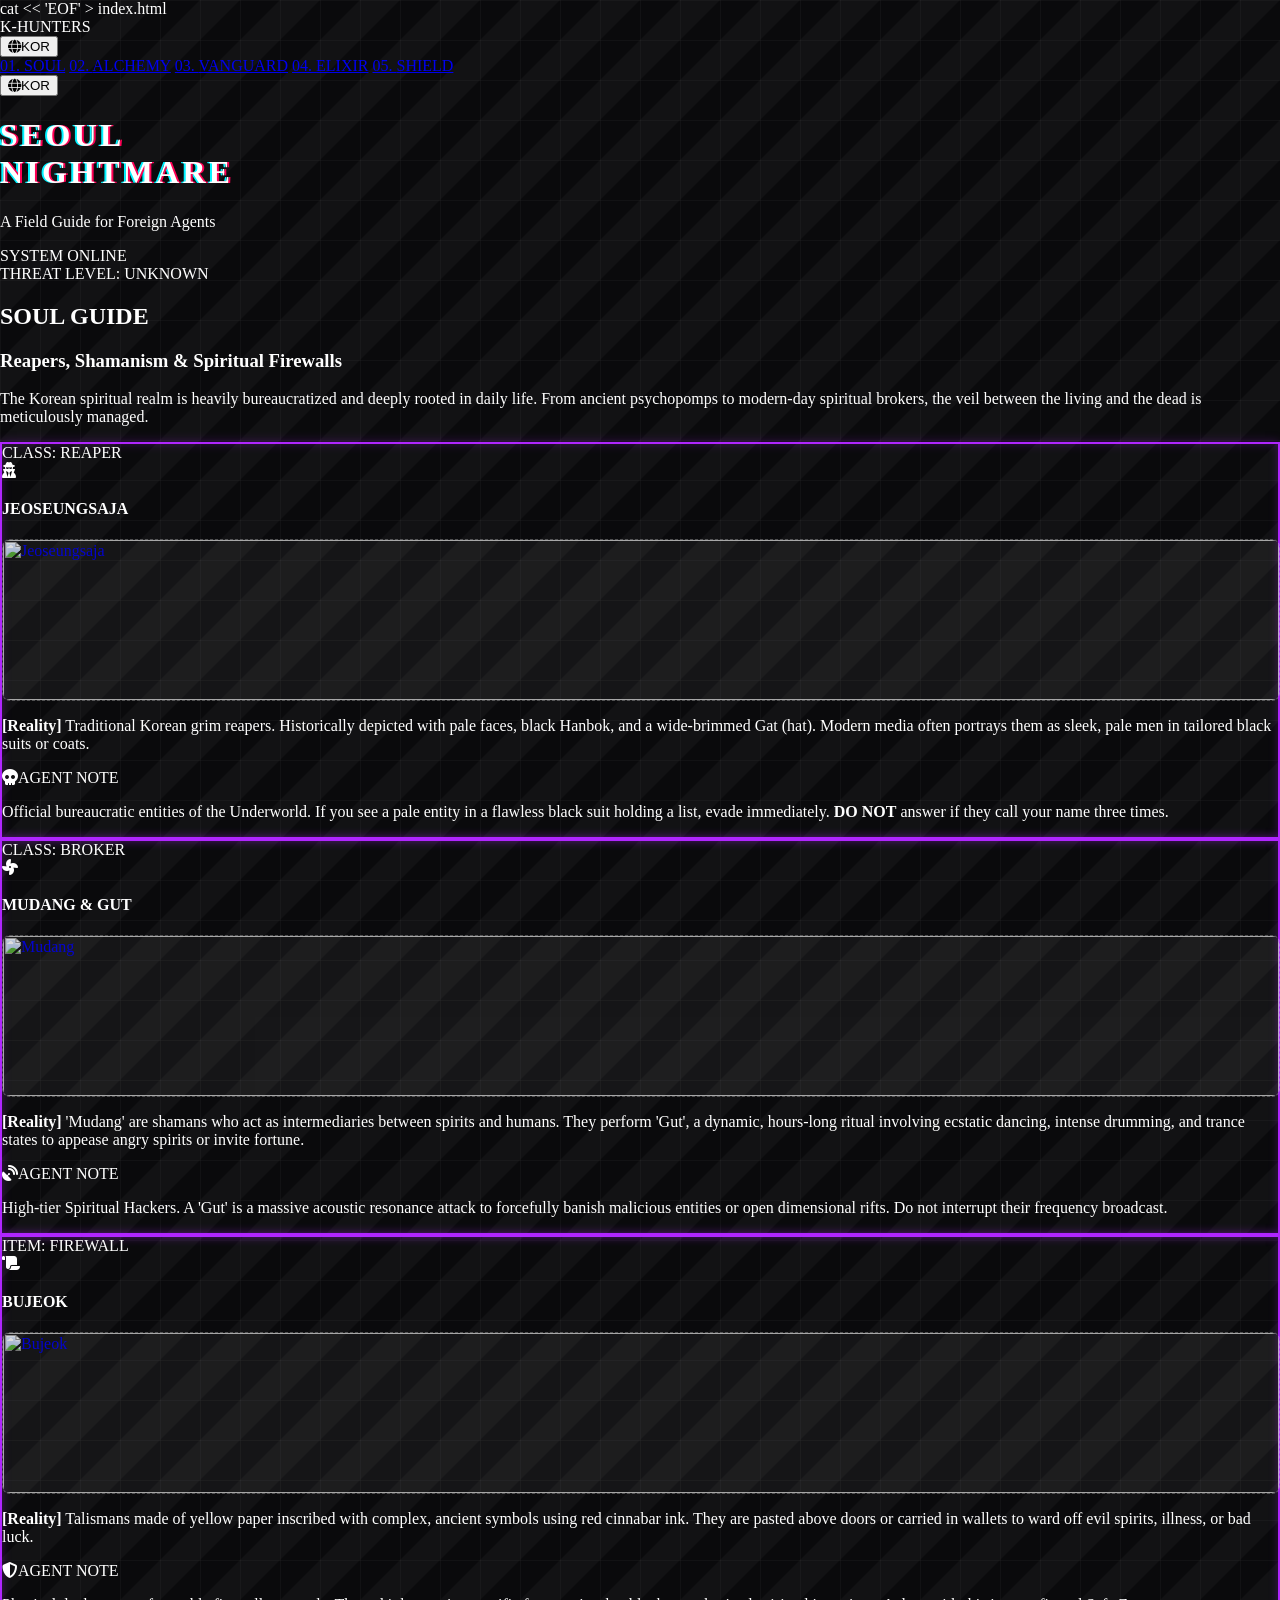
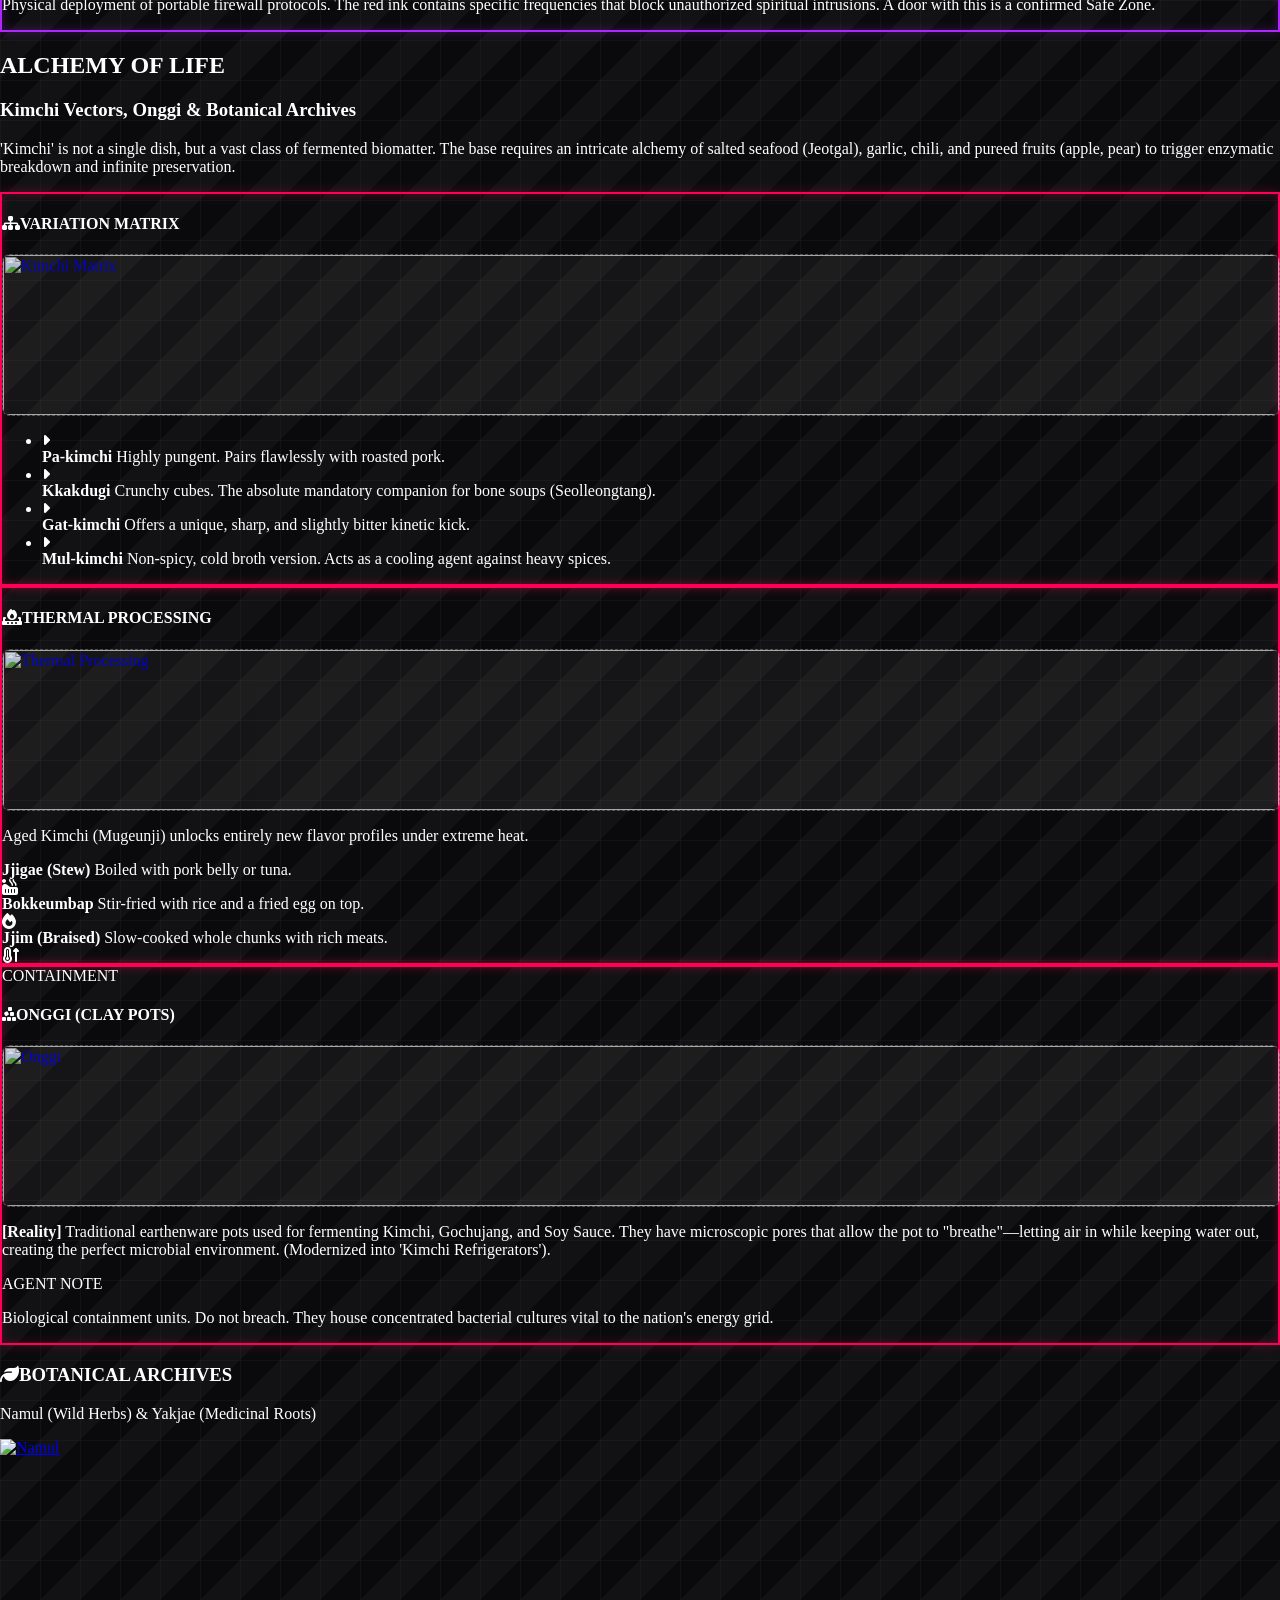
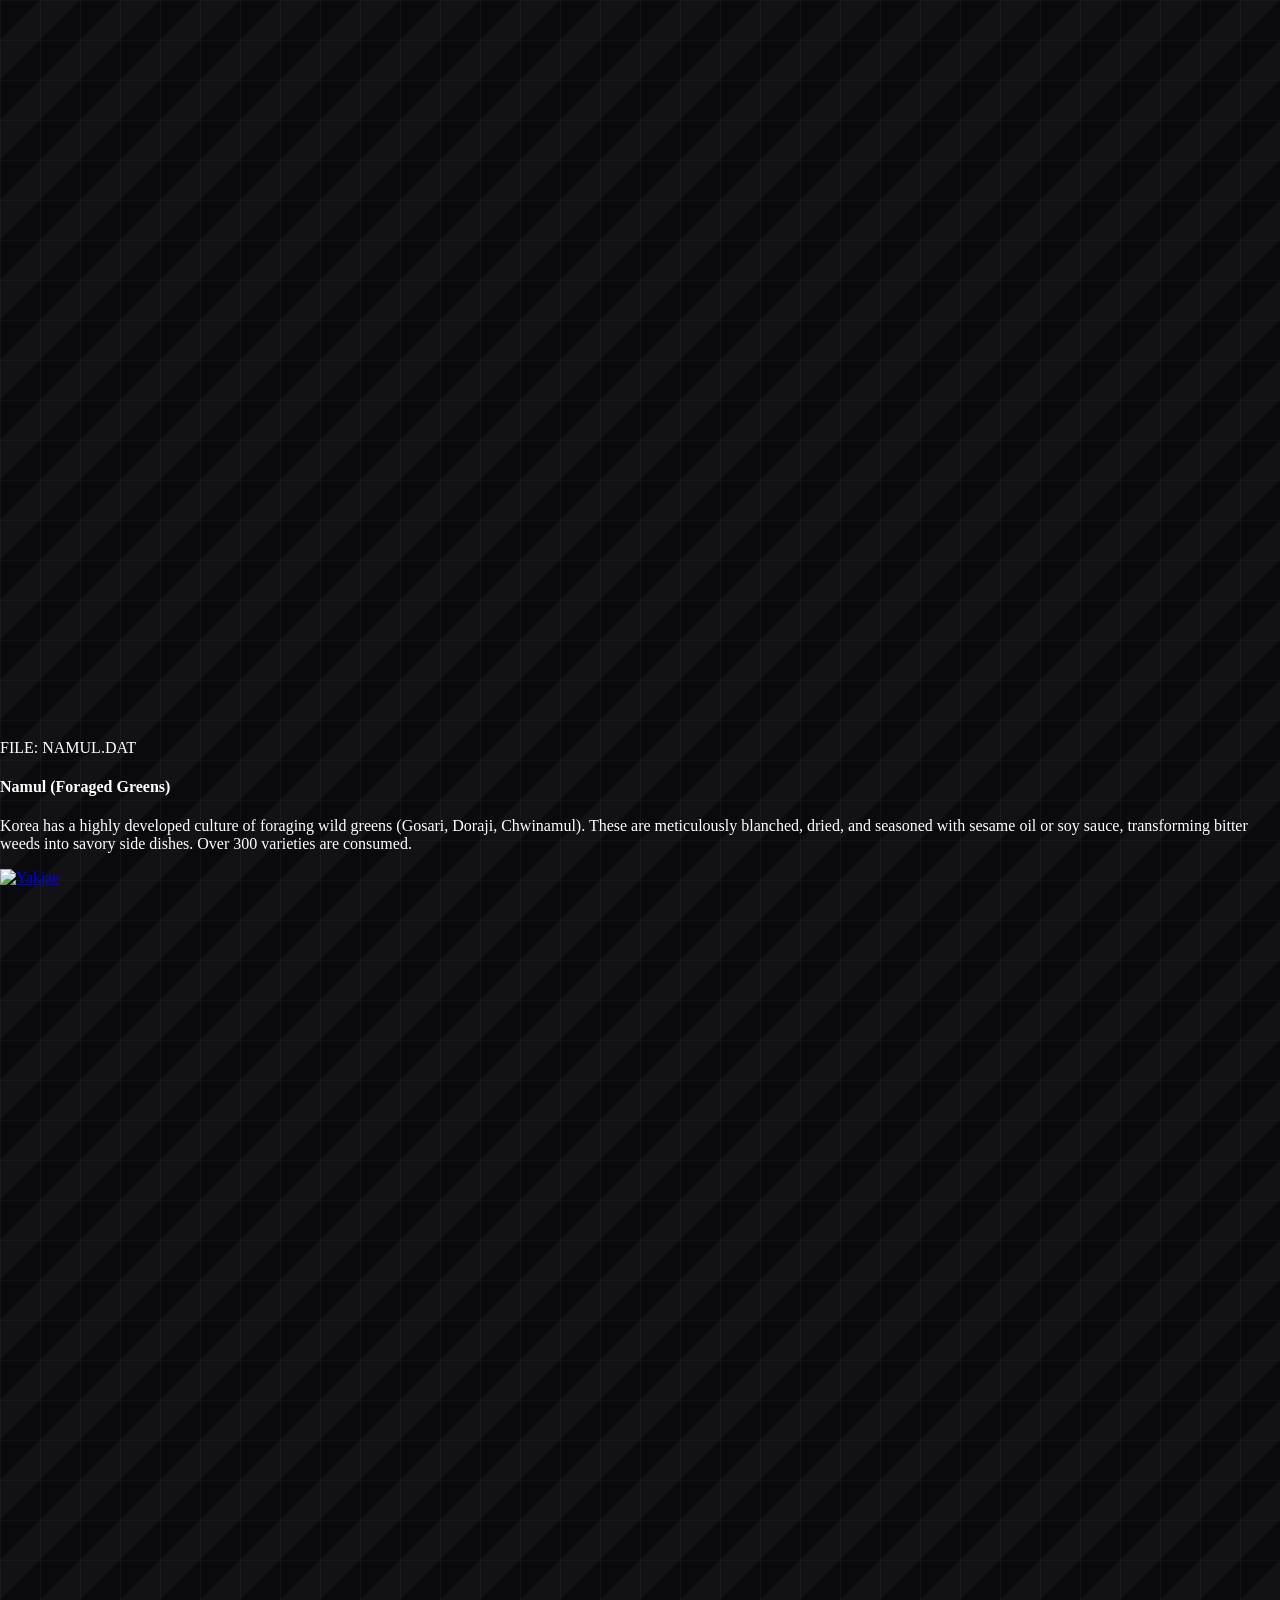
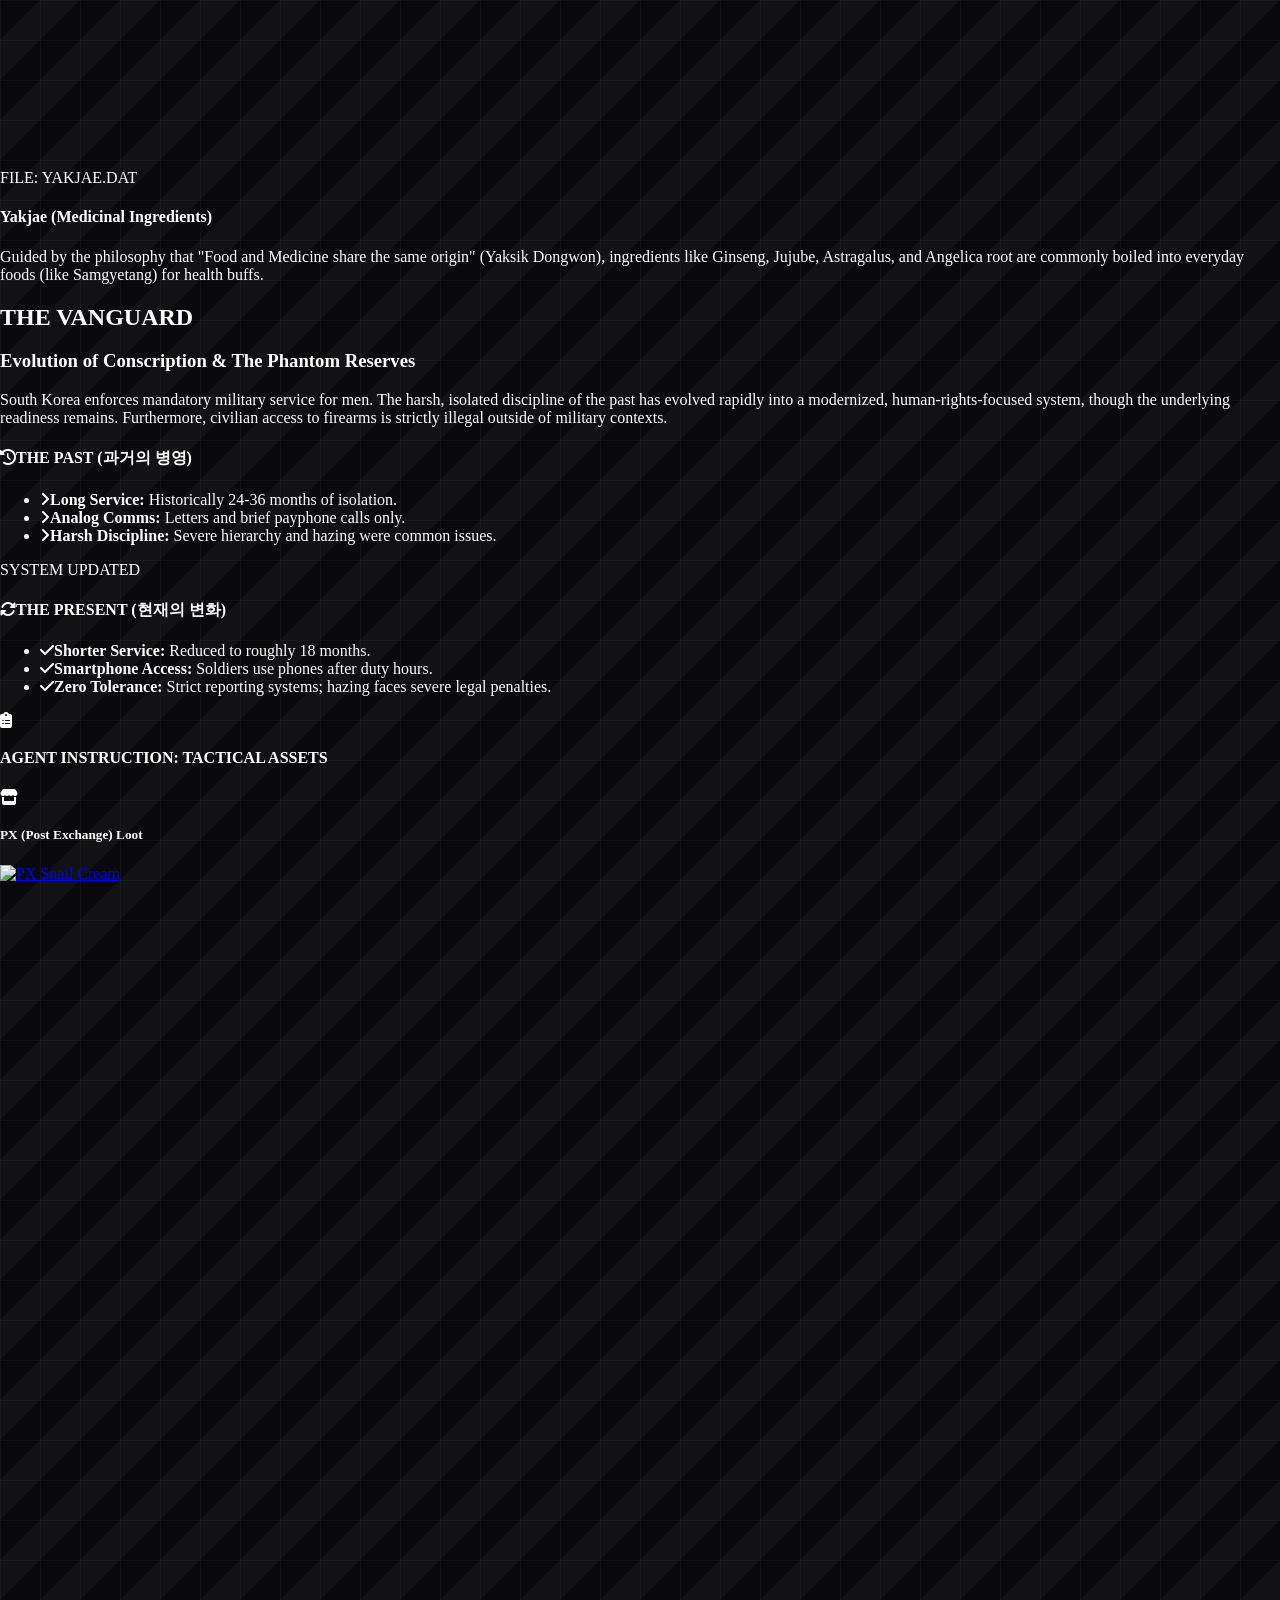
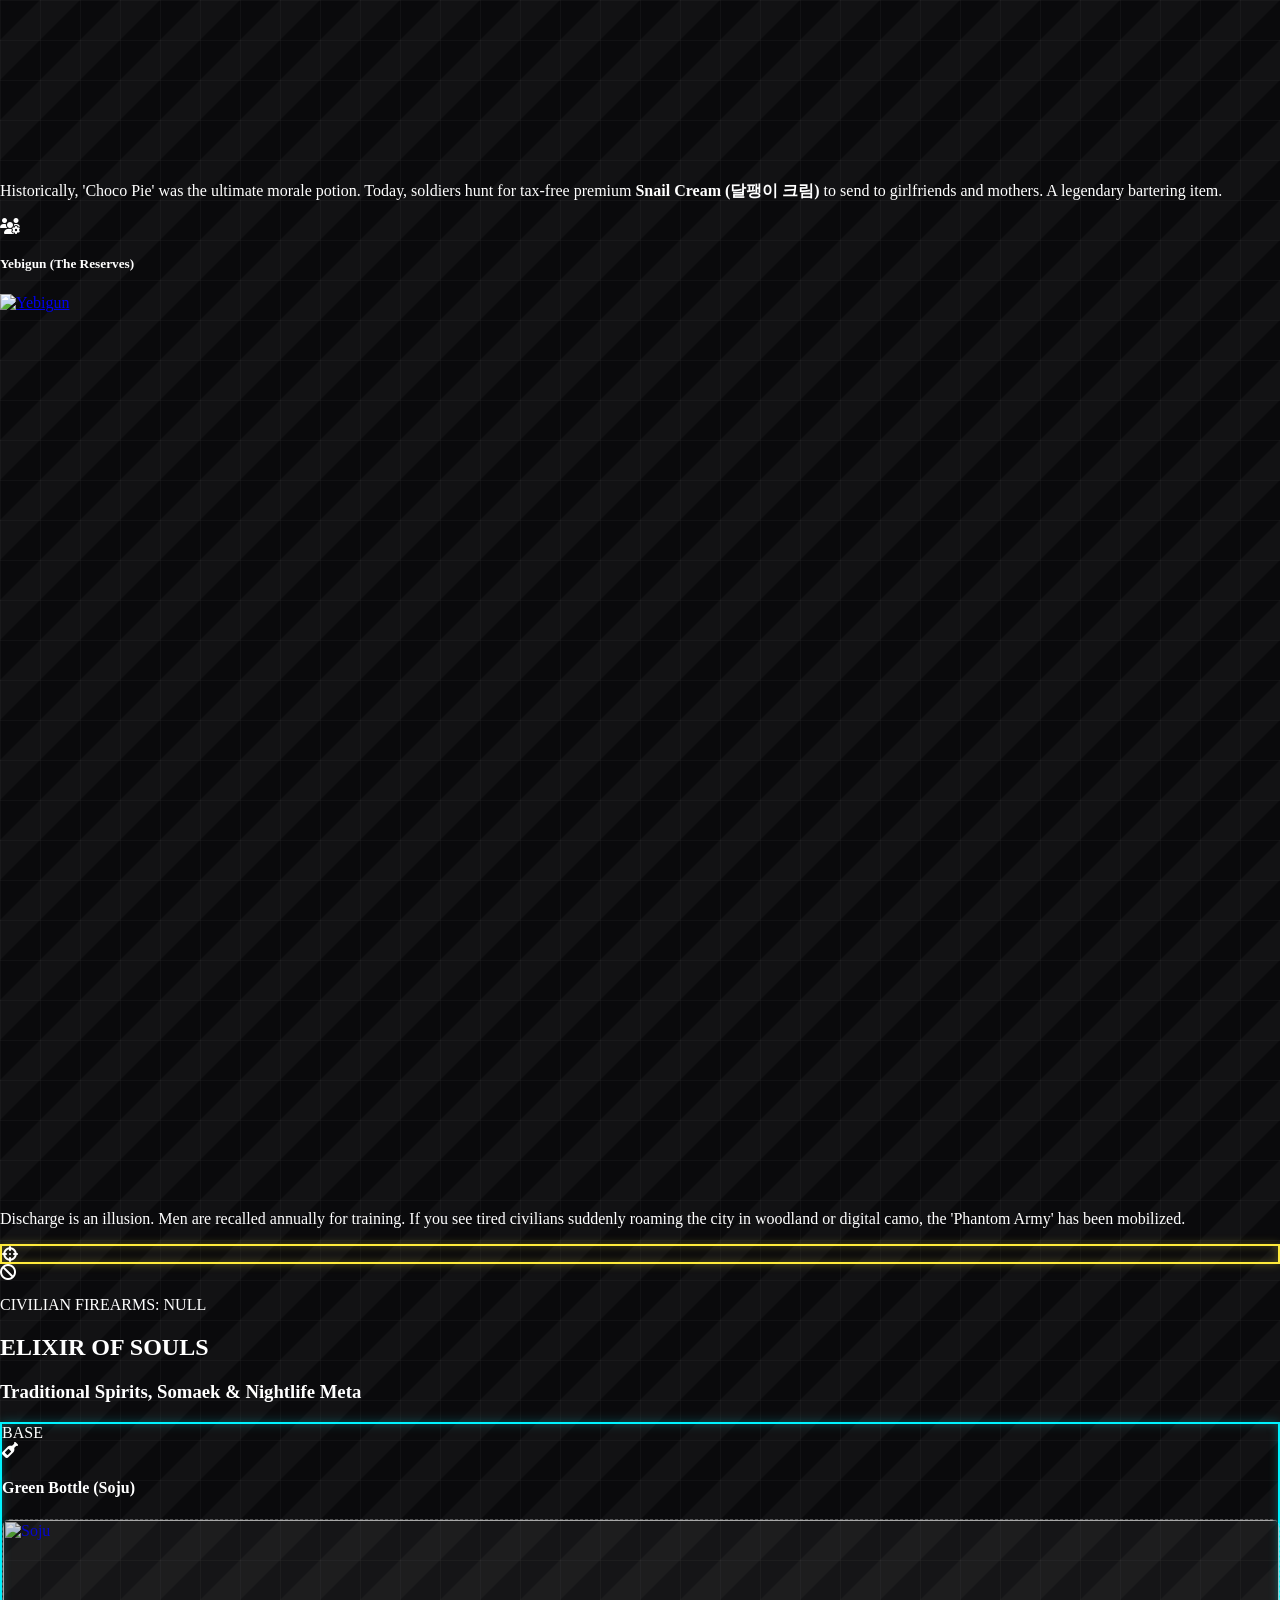
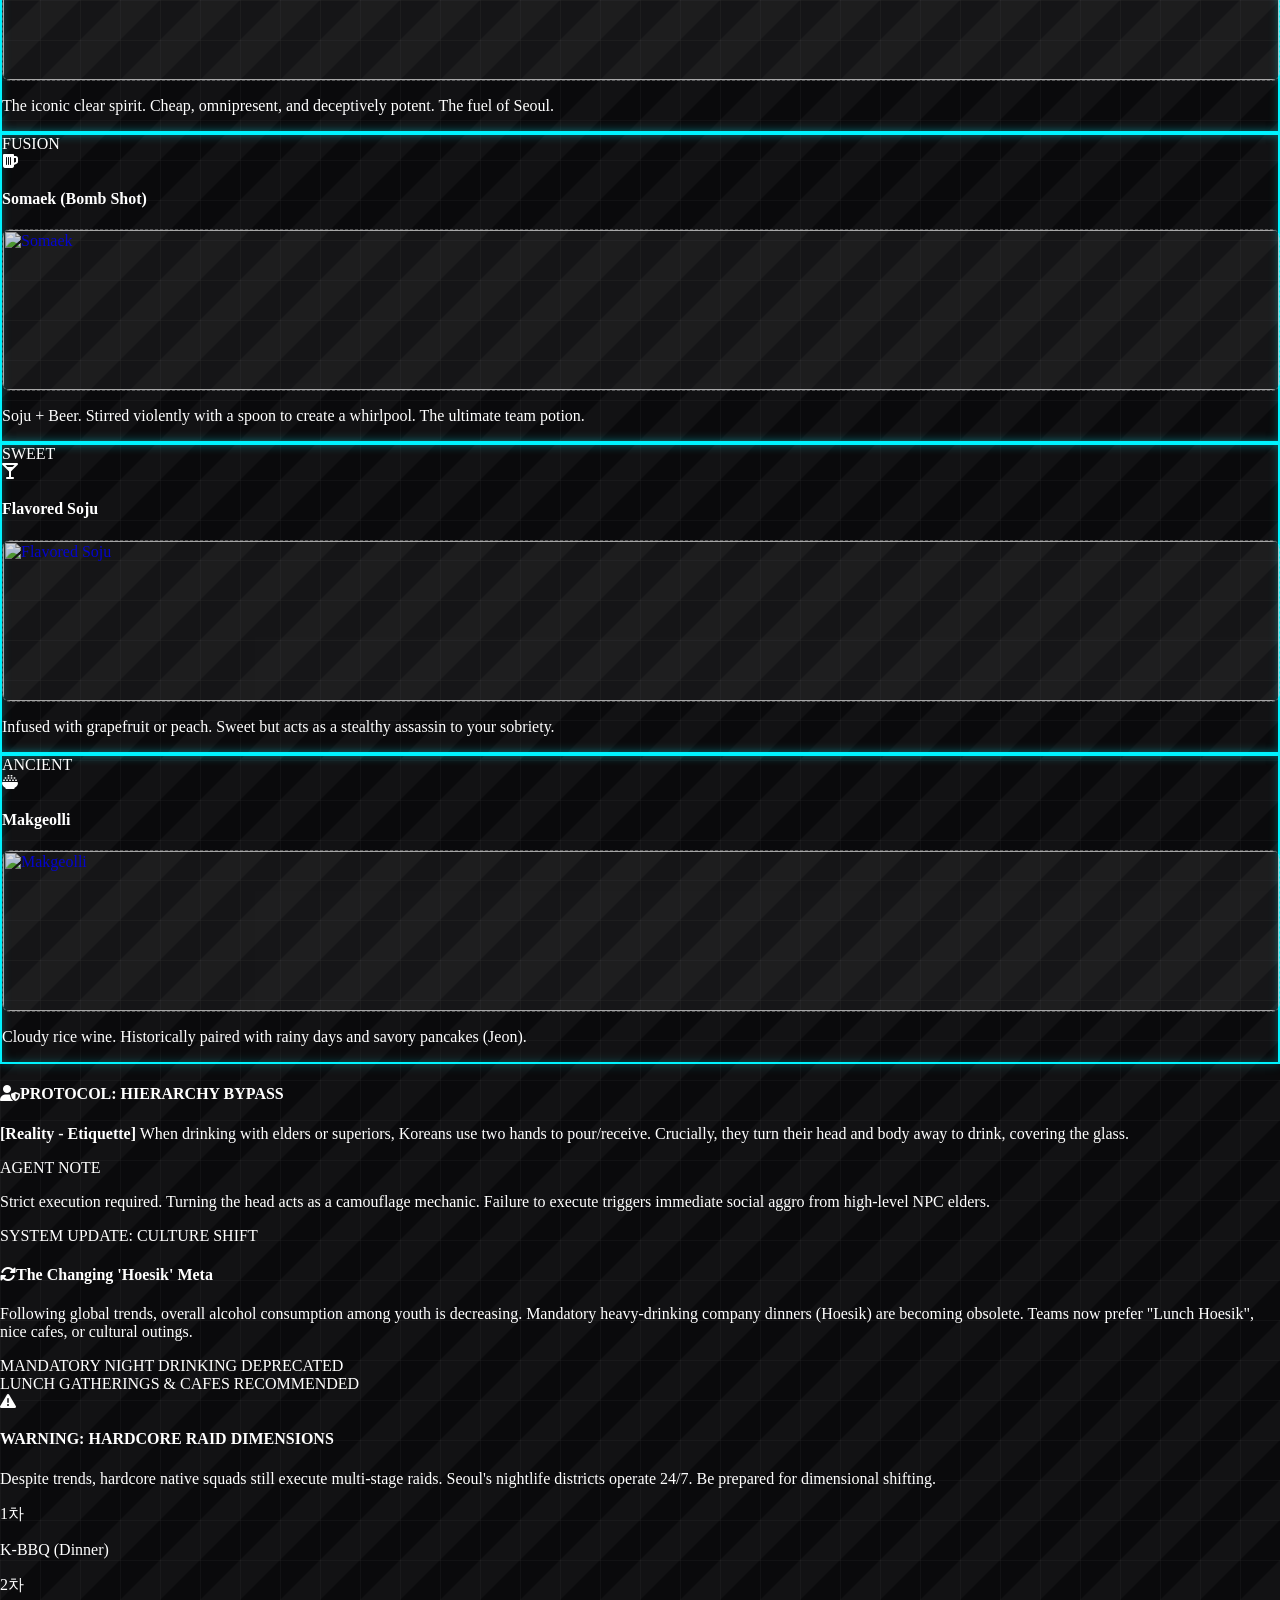
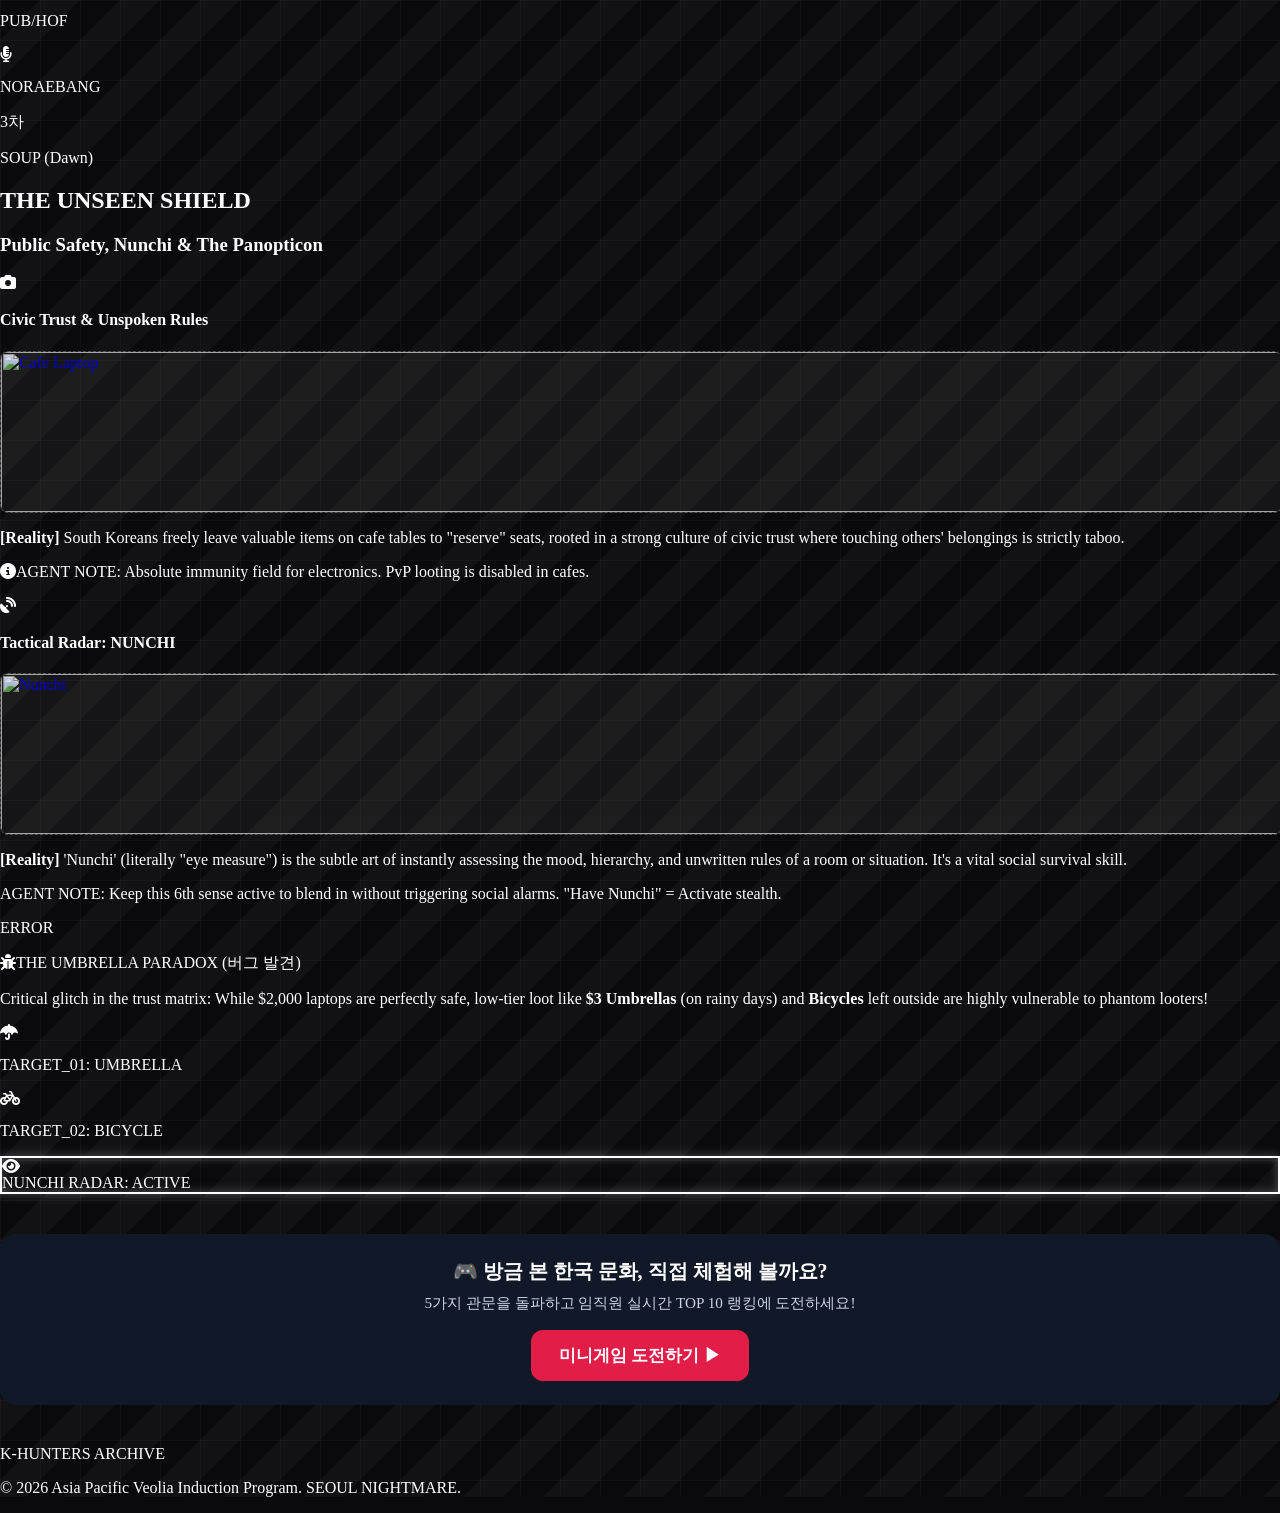
==== commit e2de4096: "클라우드 쉘 코드 업로드" ====
--- a/index.html
+++ b/index.html
@@ -261,7 +261,7 @@
 
                         <!-- 📸 이미지 공간 -->
                         <div class="img-placeholder">
-                            <a href="https://www.youtube.com/shorts/PwVELwZteYs" target="_blank" rel="noopener noreferrer" style="display: block; width: 100%; height: 100%;">
+                            <a href="https://www.youtube.com/shorts/PCOAoWuX0jM" target="_blank" rel="noopener noreferrer" style="display: block; width: 100%; height: 100%;">
                                 <img src="https://blogger.googleusercontent.com/img/b/R29vZ2xl/AVvXsEgK4_RKWXs9I8EWVTMAH1R-nw8Vs_nNBZ2rjh0Vb6eyI1aB8lxU2u1QZrVkNIJ7RcFENTT8adfGdqu5MtQVXAKNuCSFIgQwhp_o85HZPnOhuDI9yu3itiw5uYAyJEI8THAKqf8aO_CREOVknemsvlQiMS3PlJPv4r8J-KZAPh70hCe-lFjgRKMcungxRktV/s320/%EB%AC%B4%EB%8B%B9.png" alt="Mudang">
                             </a>
                         </div>
@@ -580,7 +580,7 @@
 
                                     <!-- 📸 이미지 공간: 높이를 h-44 sm:h-52로 확장하고 overflow-hidden + rounded 적용 -->
                                     <div class="h-44 sm:h-52 w-full rounded-md overflow-hidden mb-3 border border-yellow-500/20 bg-black/60">
-                                        <a href="https://www.youtube.com/shorts/PwVELwZteYs?si=m6tjH5b7MnXbhmMp" target="_blank" rel="noopener noreferrer" style="display: block; width: 100%; height: 100%;">
+                                        <a href="https://www.youtube.com/shorts/Ui4mVUt4vxI" target="_blank" rel="noopener noreferrer" style="display: block; width: 100%; height: 100%;">
                                             <img class="w-full h-full object-cover block" src="https://blogger.googleusercontent.com/img/b/R29vZ2xl/AVvXsEhd06PuEiqAni-eX8FEBNqqZT2Dbbld3y4ATx6njHyhFGgO8hAES-Ul1Kj5HN3cR3JDl2eOm64s9aVlJ9zduBGGLCEx_Ld-TtPAvCEPFAHDKyF1C27AURm3vhKyjh0h7DKjspbgwsYAvpAo-E-pRUQKdg-t5wWLYnKzw05f7T-pMDmSXhmZLvErLYBE4thT/s320/%EA%B5%B0%EB%8C%80PX.png" alt="PX Snail Cream">
                                         </a>
                                     </div>
@@ -601,7 +601,7 @@
 
                                     <!-- 📸 이미지 공간: 높이를 h-44 sm:h-52로 확장하고 overflow-hidden + rounded 적용 -->
                                     <div class="h-44 sm:h-52 w-full rounded-md overflow-hidden mb-3 border border-yellow-500/20 bg-black/60">
-                                        <a href="https://www.youtube.com/shorts/PwVELwZteYs?si=m6tjH5b7MnXbhmMp" target="_blank" rel="noopener noreferrer" style="display: block; width: 100%; height: 100%;">
+                                        <a href="https://www.youtube.com/shorts/F1yoT_CM0lI" target="_blank" rel="noopener noreferrer" style="display: block; width: 100%; height: 100%;">
                                             <img class="w-full h-full object-cover block" src="https://blogger.googleusercontent.com/img/b/R29vZ2xl/AVvXsEiMJ13Eq_FIJDHlxCDs0suokxerkvTxqlwIA8pG-3PKJnuHjUfp_biKj1B-Qvkc01E7ZFtD8mIGNOrL1Lf8Qmtu0MzqcimCRreYUh1qoJkiO_UVksDEnF9_mu9z8OjqNQYkEmC7S4YoVSxy0aUt1jstKKUbClCnUgTJCmdk9e-P1SM7D8OCrnp8i-jhJoLZ/s320/%EC%98%88%EB%B9%84%EA%B5%B0.png" alt="Yebigun">
                                         </a>
                                     </div>
@@ -937,6 +937,17 @@
         </div>
     </section>
 
+    <!-- main.html 하단에 추가할 미니게임 이동 버튼 -->
+    <div style="text-align: center; margin: 40px 0; padding: 24px; background: #111827; border-radius: 16px; color: #fff;">
+    <h3 style="margin: 0 0 8px; font-size: 1.25rem;">🎮 방금 본 한국 문화, 직접 체험해 볼까요?</h3>
+    <p style="margin: 0 0 16px; color: #cbd5e1; font-size: 0.95rem;">
+        5가지 관문을 돌파하고 임직원 실시간 TOP 10 랭킹에 도전하세요!
+    </p>
+    <a href="./minigame.html" style="display: inline-block; padding: 14px 28px; background: #e11d48; color: #fff; font-weight: bold; text-decoration: none; border-radius: 12px; font-size: 1.05rem;">
+        미니게임 도전하기 ▶
+    </a>
+    </div>
+
     <footer class="border-t border-gray-800 bg-black py-6 sm:py-8 text-center">
         <p class="font-title text-xl sm:text-2xl mb-2"><span class="text-demon-cyan">K-</span><span class="text-demon-red">HUNTERS</span> ARCHIVE</p>
         <p class="text-[10px] sm:text-xs text-gray-600">© 2026 Asia Pacific Veolia Induction Program. SEOUL NIGHTMARE.</p>
@@ -970,4 +981,4 @@
         reveal();
     </script>
 </body>
-</html>
+</html>
